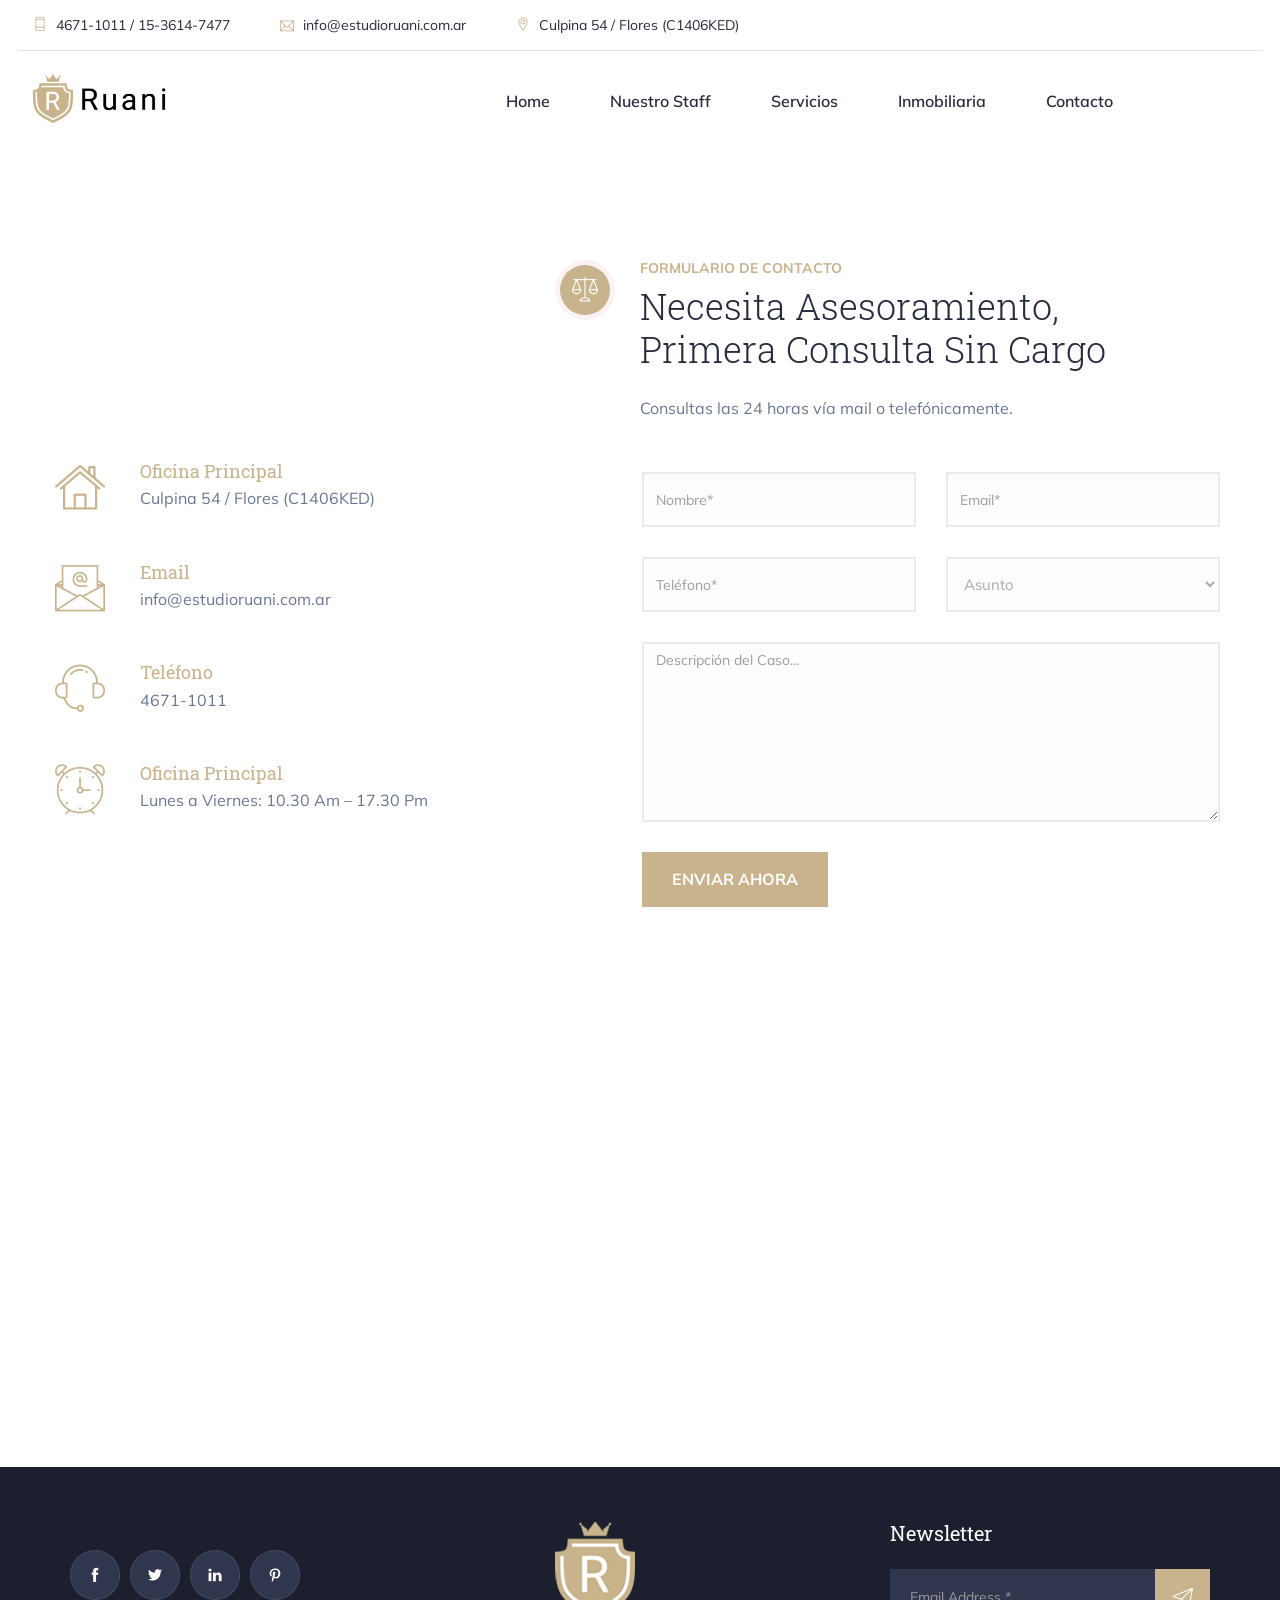
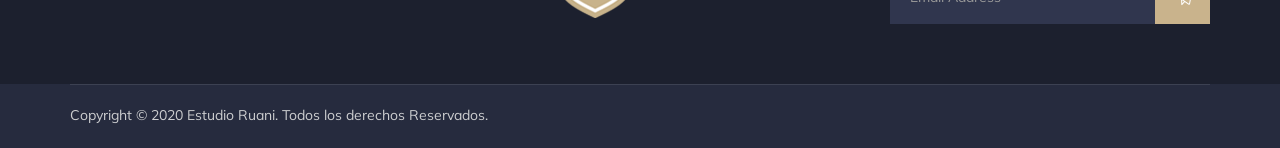
==== juristic/contacto.html @ 631cbbbe "Initial commit: Estudio Jurídico Ruani website Site built with Juristic template, configured for Net" ====
<!DOCTYPE html>
<html lang="en">
<head>
    <meta charset="utf-8">
    <meta http-equiv="X-UA-Compatible" content="IE=edge">
    <meta name="viewport" content="width=device-width, initial-scale=1">
    <meta name="author" content="irstheme">

    <title> Estudio Jurídico Ruani - Contacto </title>
    
    <link href="assets/css/themify-icons.css" rel="stylesheet">
    <link href="assets/css/flaticon.css" rel="stylesheet">
    <link href="assets/css/bootstrap.min.css" rel="stylesheet">
    <link href="assets/css/animate.css" rel="stylesheet">
    <link href="assets/css/owl.carousel.css" rel="stylesheet">
    <link href="assets/css/owl.theme.css" rel="stylesheet">
    <link href="assets/css/slick.css" rel="stylesheet">
    <link href="assets/css/slick-theme.css" rel="stylesheet">
    <link href="assets/css/swiper.min.css" rel="stylesheet">
    <link href="assets/css/owl.transitions.css" rel="stylesheet">
    <link href="assets/css/jquery.fancybox.css" rel="stylesheet">
    <link href="assets/css/style.css" rel="stylesheet">

    <!-- HTML5 shim and Respond.js for IE8 support of HTML5 elements and media queries -->
    <!--[if lt IE 9]>
    <script src="https://oss.maxcdn.com/html5shiv/3.7.3/html5shiv.min.js"></script>
    <script src="https://oss.maxcdn.com/respond/1.4.2/respond.min.js"></script>
    <![endif]-->

</head>

<body>

    <!-- start page-wrapper -->
    <div class="page-wrapper">

    <!-- start preloader -->
    <div class="preloader">
        <div class="sk-chase">
            <div class="sk-chase-dot"></div>
            <div class="sk-chase-dot"></div>
            <div class="sk-chase-dot"></div>
            <div class="sk-chase-dot"></div>
            <div class="sk-chase-dot"></div>
            <div class="sk-chase-dot"></div>
        </div>        
    </div>
    <!-- end preloader -->

          <!-- Start header -->
        <header id="header" class="site-header header-style-3">
            <div class="topbar">
                <div class="container">
                    <div class="row">
                        <div class="col col-md-10">
                            <div class="contact-info">
                                <ul class="clearfix">
                                    <li><i class="ti-mobile"></i> 4671-1011 / 15-3614-7477</li>
                                    <li><i class="ti-email"></i> info@estudioruani.com.ar</li>
                                    <li><i class="ti-location-pin"></i> Culpina 54 / Flores (C1406KED)</li>
                                </ul>
                            </div>
                        </div>
                       
                    </div>
                </div>
            </div> <!-- end topbar -->

            <nav class="navigation navbar navbar-default">
                <div class="container">
                    <div class="navbar-header">
                        <button type="button" class="open-btn">
                            <span class="sr-only">Toggle navigation</span>
                            <span class="icon-bar"></span>
                            <span class="icon-bar"></span>
                            <span class="icon-bar"></span>
                        </button>
                        <a class="navbar-brand" href="index.html"><img src="assets/images/logo-3.png" alt></a>
                    </div>
                    <div id="navbar" class="navbar-collapse collapse navbar-right navigation-holder">
                        <button class="close-navbar"><i class="ti-close"></i></button>
                        <ul class="nav navbar-nav">
                    <li>
                                <a href="index.html">Home</a>
                             
                            </li>
                          <li>
                                <a href="equipo.html">Nuestro Staff</a>
                               
                            </li>
                           
                           <li>
                                <a href="servicios.html">Servicios</a>
                     
                            </li>
                           
                          <li>
                                <a href="inmobiliaria.html">Inmobiliaria</a>
                            </li>
                            <li><a href="contacto.html">Contacto</a></li>
                        </ul>
                    </div><!-- end of nav-collapse -->

                   
                </div><!-- end of container -->
            </nav>
        </header>
        <!-- end of header -->



     


        <!-- start contact-section-s3 -->
        <section class="contact-section-s3 contact-pg-section">
            <div class="content-area clearfix">
                <div class="contact-info-col">
                    <div class="contact-info">
                        <ul>
                            <li>
                                <i class="fi flaticon-home-3"></i>
                                <h4>Oficina Principal</h4>
                                <p>Culpina 54 / Flores (C1406KED)</p>
                            </li>
                            <li>
                                <i class="fi flaticon-email"></i>
                                <h4>Email</h4>
                                <p>info@estudioruani.com.ar</p>
                            </li>
                            <li>
                                <i class="fi flaticon-support"></i>
                                <h4>Teléfono</h4>
                                <p>4671-1011</p>
                            </li>
                            <li>
                                <i class="fi flaticon-clock"></i>
                                <h4>Oficina Principal</h4>
                                <p>Lunes a Viernes: 10.30 Am – 17.30 Pm</p>
                               
                            </li>
                        </ul>
                    </div>
                </div>
                <div class="contact-form-col">
                    <div class="section-title-s2">
                        <div class="icon">
                            <i class="fi flaticon-balance"></i>
                        </div>
                        <span>Formulario de Contacto</span>
                       <h2>Necesita Asesoramiento, <br>Primera Consulta Sin Cargo</h2>
                        <p>Consultas las 24 horas vía mail o telefónicamente. </p>
                    </div>

                    <div class="contact-form">
                        <form method="post" class="contact-validation-active" id="contact-form-main" name="contact-form-main" data-netlify="true">
                            <input type="hidden" name="form-name" value="contact-form-main">
                            <div>
                                <input type="text" class="form-control" name="name" id="name" placeholder="Nombre*">
                            </div>
                            <div>
                                <input type="email" class="form-control" name="email" id="email" placeholder="Email*">
                            </div>
                            <div>
                                <input type="text" class="form-control" name="phone" id="phone" placeholder="Teléfono*">
                            </div>
                            <div>
                                <select name="subject" class="form-control">
                                    <option disabled="disabled" selected>Asunto</option>
                                  <option>CIVIL</option>
                                    <option>PENAL</option>
                                    <option>LABORAL</option>
                                    <option>INFORMATICO</option>
                                    <option>NOTARIAL</option>
                                    <option>EMPRESARIO</option>
                                    <option>INMOVILIARIO</option>
                                    <option>OTROS</option>
                                </select>
                            </div>
                            <div class="fullwidth">
                                <textarea class="form-control" name="note"  id="note" placeholder="Descripción del Caso..."></textarea>
                            </div>
                            <div class="submit-area">
                                <button type="submit" class="theme-btn">ENVIAR AHORA</button>
                                <div id="loader">
                                    <i class="ti-reload"></i>
                                </div>
                            </div>
                            <div class="clearfix error-handling-messages">
                                <div id="success">Gracias, nos contactamos en breve</div>
                                <div id="error"> Ocurrió un error, intente más tarde por favor. </div>
                            </div>
                        </form>
                    </div>
                </div>
            </div> <!-- end content-area -->
        </section>
        <!-- end contact-section-s3 -->  


        <!--  start contact-map -->
        <section class="contact-map-section">
            <h2 class="hidden">Mapa</h2>
            <div class="contact-map">
                <iframe src="https://www.google.com/maps/embed?pb=!1m18!1m12!1m3!1d3282.948109946425!2d-58.468687684236215!3d-34.63075156643707!2m3!1f0!2f0!3f0!3m2!1i1024!2i768!4f13.1!3m3!1m2!1s0x95bcc9888d9ea27f%3A0xe2ab5969373f80e6!2sCulpina%2054%2C%20C1406%20ENB%2C%20Buenos%20Aires!5e0!3m2!1ses-419!2sar!4v1579729445362!5m2!1ses-419!2sar" allowfullscreen></iframe>
            </div>
        </section>
        <!-- end contact-map -->



           <!-- start site-footer -->
        <footer class="site-footer">
            <div class="social-newsletter-area">
                <div class="container">
                    <div class="row">
                        <div class="col col-xs-12">
                            <div class="social-newsletter-content clearfix">
                                <div class="social-area">
                                    <ul class="clearfix">
                                        <li><a href="#"><i class="ti-facebook"></i></a></li>
                                        <li><a href="#"><i class="ti-twitter-alt"></i></a></li>
                                        <li><a href="#"><i class="ti-linkedin"></i></a></li>
                                        <li><a href="#"><i class="ti-pinterest"></i></a></li>
                                    </ul>
                                </div>
                                <div class="logo-area">
                                    <img src="assets/images/footer-logo.png" alt>
                                </div>
                                <div class="newsletter-area">
                                    <div class="inner">
                                        <h3>Newsletter</h3>
                                        <form>
                                            <div class="input-1">
                                                <input type="email" class="form-control" placeholder="Email Address *" required="">
                                            </div>
                                            <div class="submit clearfix">
                                                <button type="submit"><i class="fi flaticon-paper-plane"></i></button>
                                            </div>
                                        </form>
                                    </div>
                                </div>
                            </div>
                        </div>
                    </div>
                </div>
            </div>
            
            <div class="lower-footer">
                <div class="container">
                    <div class="row">
                        <div class="separator"></div>
                        <div class="col col-xs-12">
                            <p class="copyright">Copyright &copy; 2020 Estudio Ruani. Todos los derechos Reservados.</p>
                            <div class="extra-link">
                             
                            
                            </div>
                        </div>
                    </div>
                </div>
            </div>
        </footer>
        <!-- end site-footer -->
    </div>
    <!-- end of page-wrapper -->



    <!-- All JavaScript files
    ================================================== -->
    <script src="assets/js/jquery.min.js"></script>
    <script src="assets/js/bootstrap.min.js"></script>

    <!-- Plugins for this template -->
    <script src="assets/js/jquery-plugin-collection.js"></script>

    <!-- Custom script for this template -->
    <script src="assets/js/script.js"></script>
    <!-- WhatsHelp.io widget -->
<script type="text/javascript">
    (function () {
        var options = {
            whatsapp: "541136147477", // WhatsApp number
            company_logo_url: "//static.whatshelp.io/img/flag.png", // URL of company logo (png, jpg, gif)
            call_to_action: "Envía WhatsApp", // Call to action
            position: "left", // Position may be 'right' or 'left'
        };
        var proto = document.location.protocol, host = "whatshelp.io", url = proto + "//static." + host;
        var s = document.createElement('script'); s.type = 'text/javascript'; s.async = true; s.src = url + '/widget-send-button/js/init.js';
        s.onload = function () { WhWidgetSendButton.init(host, proto, options); };
        var x = document.getElementsByTagName('script')[0]; x.parentNode.insertBefore(s, x);
    })();
</script>
<!-- /WhatsHelp.io widget -->
</body>
</html>
---- juristic/assets/css/themify-icons.css ----
@font-face {
	font-family: 'themify';
	src:url('../fonts/themify.eot?-fvbane');
	src:url('../fonts/themify.eot?#iefix-fvbane') format('embedded-opentype'),
		url('../fonts/themify.woff?-fvbane') format('woff'),
		url('../fonts/themify.ttf?-fvbane') format('truetype'),
		url('../fonts/themify.svg?-fvbane#themify') format('svg');
	font-weight: normal;
	font-style: normal;
}

[class^="ti-"], [class*=" ti-"] {
	font-family: 'themify';
	speak: none;
	font-style: normal;
	font-weight: normal;
	font-variant: normal;
	text-transform: none;
	line-height: 1;

	/* Better Font Rendering =========== */
	-webkit-font-smoothing: antialiased;
	-moz-osx-font-smoothing: grayscale;
}

.ti-wand:before {
	content: "\e600";
}
.ti-volume:before {
	content: "\e601";
}
.ti-user:before {
	content: "\e602";
}
.ti-unlock:before {
	content: "\e603";
}
.ti-unlink:before {
	content: "\e604";
}
.ti-trash:before {
	content: "\e605";
}
.ti-thought:before {
	content: "\e606";
}
.ti-target:before {
	content: "\e607";
}
.ti-tag:before {
	content: "\e608";
}
.ti-tablet:before {
	content: "\e609";
}
.ti-star:before {
	content: "\e60a";
}
.ti-spray:before {
	content: "\e60b";
}
.ti-signal:before {
	content: "\e60c";
}
.ti-shopping-cart:before {
	content: "\e60d";
}
.ti-shopping-cart-full:before {
	content: "\e60e";
}
.ti-settings:before {
	content: "\e60f";
}
.ti-search:before {
	content: "\e610";
}
.ti-zoom-in:before {
	content: "\e611";
}
.ti-zoom-out:before {
	content: "\e612";
}
.ti-cut:before {
	content: "\e613";
}
.ti-ruler:before {
	content: "\e614";
}
.ti-ruler-pencil:before {
	content: "\e615";
}
.ti-ruler-alt:before {
	content: "\e616";
}
.ti-bookmark:before {
	content: "\e617";
}
.ti-bookmark-alt:before {
	content: "\e618";
}
.ti-reload:before {
	content: "\e619";
}
.ti-plus:before {
	content: "\e61a";
}
.ti-pin:before {
	content: "\e61b";
}
.ti-pencil:before {
	content: "\e61c";
}
.ti-pencil-alt:before {
	content: "\e61d";
}
.ti-paint-roller:before {
	content: "\e61e";
}
.ti-paint-bucket:before {
	content: "\e61f";
}
.ti-na:before {
	content: "\e620";
}
.ti-mobile:before {
	content: "\e621";
}
.ti-minus:before {
	content: "\e622";
}
.ti-medall:before {
	content: "\e623";
}
.ti-medall-alt:before {
	content: "\e624";
}
.ti-marker:before {
	content: "\e625";
}
.ti-marker-alt:before {
	content: "\e626";
}
.ti-arrow-up:before {
	content: "\e627";
}
.ti-arrow-right:before {
	content: "\e628";
}
.ti-arrow-left:before {
	content: "\e629";
}
.ti-arrow-down:before {
	content: "\e62a";
}
.ti-lock:before {
	content: "\e62b";
}
.ti-location-arrow:before {
	content: "\e62c";
}
.ti-link:before {
	content: "\e62d";
}
.ti-layout:before {
	content: "\e62e";
}
.ti-layers:before {
	content: "\e62f";
}
.ti-layers-alt:before {
	content: "\e630";
}
.ti-key:before {
	content: "\e631";
}
.ti-import:before {
	content: "\e632";
}
.ti-image:before {
	content: "\e633";
}
.ti-heart:before {
	content: "\e634";
}
.ti-heart-broken:before {
	content: "\e635";
}
.ti-hand-stop:before {
	content: "\e636";
}
.ti-hand-open:before {
	content: "\e637";
}
.ti-hand-drag:before {
	content: "\e638";
}
.ti-folder:before {
	content: "\e639";
}
.ti-flag:before {
	content: "\e63a";
}
.ti-flag-alt:before {
	content: "\e63b";
}
.ti-flag-alt-2:before {
	content: "\e63c";
}
.ti-eye:before {
	content: "\e63d";
}
.ti-export:before {
	content: "\e63e";
}
.ti-exchange-vertical:before {
	content: "\e63f";
}
.ti-desktop:before {
	content: "\e640";
}
.ti-cup:before {
	content: "\e641";
}
.ti-crown:before {
	content: "\e642";
}
.ti-comments:before {
	content: "\e643";
}
.ti-comment:before {
	content: "\e644";
}
.ti-comment-alt:before {
	content: "\e645";
}
.ti-close:before {
	content: "\e646";
}
.ti-clip:before {
	content: "\e647";
}
.ti-angle-up:before {
	content: "\e648";
}
.ti-angle-right:before {
	content: "\e649";
}
.ti-angle-left:before {
	content: "\e64a";
}
.ti-angle-down:before {
	content: "\e64b";
}
.ti-check:before {
	content: "\e64c";
}
.ti-check-box:before {
	content: "\e64d";
}
.ti-camera:before {
	content: "\e64e";
}
.ti-announcement:before {
	content: "\e64f";
}
.ti-brush:before {
	content: "\e650";
}
.ti-briefcase:before {
	content: "\e651";
}
.ti-bolt:before {
	content: "\e652";
}
.ti-bolt-alt:before {
	content: "\e653";
}
.ti-blackboard:before {
	content: "\e654";
}
.ti-bag:before {
	content: "\e655";
}
.ti-move:before {
	content: "\e656";
}
.ti-arrows-vertical:before {
	content: "\e657";
}
.ti-arrows-horizontal:before {
	content: "\e658";
}
.ti-fullscreen:before {
	content: "\e659";
}
.ti-arrow-top-right:before {
	content: "\e65a";
}
.ti-arrow-top-left:before {
	content: "\e65b";
}
.ti-arrow-circle-up:before {
	content: "\e65c";
}
.ti-arrow-circle-right:before {
	content: "\e65d";
}
.ti-arrow-circle-left:before {
	content: "\e65e";
}
.ti-arrow-circle-down:before {
	content: "\e65f";
}
.ti-angle-double-up:before {
	content: "\e660";
}
.ti-angle-double-right:before {
	content: "\e661";
}
.ti-angle-double-left:before {
	content: "\e662";
}
.ti-angle-double-down:before {
	content: "\e663";
}
.ti-zip:before {
	content: "\e664";
}
.ti-world:before {
	content: "\e665";
}
.ti-wheelchair:before {
	content: "\e666";
}
.ti-view-list:before {
	content: "\e667";
}
.ti-view-list-alt:before {
	content: "\e668";
}
.ti-view-grid:before {
	content: "\e669";
}
.ti-uppercase:before {
	content: "\e66a";
}
.ti-upload:before {
	content: "\e66b";
}
.ti-underline:before {
	content: "\e66c";
}
.ti-truck:before {
	content: "\e66d";
}
.ti-timer:before {
	content: "\e66e";
}
.ti-ticket:before {
	content: "\e66f";
}
.ti-thumb-up:before {
	content: "\e670";
}
.ti-thumb-down:before {
	content: "\e671";
}
.ti-text:before {
	content: "\e672";
}
.ti-stats-up:before {
	content: "\e673";
}
.ti-stats-down:before {
	content: "\e674";
}
.ti-split-v:before {
	content: "\e675";
}
.ti-split-h:before {
	content: "\e676";
}
.ti-smallcap:before {
	content: "\e677";
}
.ti-shine:before {
	content: "\e678";
}
.ti-shift-right:before {
	content: "\e679";
}
.ti-shift-left:before {
	content: "\e67a";
}
.ti-shield:before {
	content: "\e67b";
}
.ti-notepad:before {
	content: "\e67c";
}
.ti-server:before {
	content: "\e67d";
}
.ti-quote-right:before {
	content: "\e67e";
}
.ti-quote-left:before {
	content: "\e67f";
}
.ti-pulse:before {
	content: "\e680";
}
.ti-printer:before {
	content: "\e681";
}
.ti-power-off:before {
	content: "\e682";
}
.ti-plug:before {
	content: "\e683";
}
.ti-pie-chart:before {
	content: "\e684";
}
.ti-paragraph:before {
	content: "\e685";
}
.ti-panel:before {
	content: "\e686";
}
.ti-package:before {
	content: "\e687";
}
.ti-music:before {
	content: "\e688";
}
.ti-music-alt:before {
	content: "\e689";
}
.ti-mouse:before {
	content: "\e68a";
}
.ti-mouse-alt:before {
	content: "\e68b";
}
.ti-money:before {
	content: "\e68c";
}
.ti-microphone:before {
	content: "\e68d";
}
.ti-menu:before {
	content: "\e68e";
}
.ti-menu-alt:before {
	content: "\e68f";
}
.ti-map:before {
	content: "\e690";
}
.ti-map-alt:before {
	content: "\e691";
}
.ti-loop:before {
	content: "\e692";
}
.ti-location-pin:before {
	content: "\e693";
}
.ti-list:before {
	content: "\e694";
}
.ti-light-bulb:before {
	content: "\e695";
}
.ti-Italic:before {
	content: "\e696";
}
.ti-info:before {
	content: "\e697";
}
.ti-infinite:before {
	content: "\e698";
}
.ti-id-badge:before {
	content: "\e699";
}
.ti-hummer:before {
	content: "\e69a";
}
.ti-home:before {
	content: "\e69b";
}
.ti-help:before {
	content: "\e69c";
}
.ti-headphone:before {
	content: "\e69d";
}
.ti-harddrives:before {
	content: "\e69e";
}
.ti-harddrive:before {
	content: "\e69f";
}
.ti-gift:before {
	content: "\e6a0";
}
.ti-game:before {
	content: "\e6a1";
}
.ti-filter:before {
	content: "\e6a2";
}
.ti-files:before {
	content: "\e6a3";
}
.ti-file:before {
	content: "\e6a4";
}
.ti-eraser:before {
	content: "\e6a5";
}
.ti-envelope:before {
	content: "\e6a6";
}
.ti-download:before {
	content: "\e6a7";
}
.ti-direction:before {
	content: "\e6a8";
}
.ti-direction-alt:before {
	content: "\e6a9";
}
.ti-dashboard:before {
	content: "\e6aa";
}
.ti-control-stop:before {
	content: "\e6ab";
}
.ti-control-shuffle:before {
	content: "\e6ac";
}
.ti-control-play:before {
	content: "\e6ad";
}
.ti-control-pause:before {
	content: "\e6ae";
}
.ti-control-forward:before {
	content: "\e6af";
}
.ti-control-backward:before {
	content: "\e6b0";
}
.ti-cloud:before {
	content: "\e6b1";
}
.ti-cloud-up:before {
	content: "\e6b2";
}
.ti-cloud-down:before {
	content: "\e6b3";
}
.ti-clipboard:before {
	content: "\e6b4";
}
.ti-car:before {
	content: "\e6b5";
}
.ti-calendar:before {
	content: "\e6b6";
}
.ti-book:before {
	content: "\e6b7";
}
.ti-bell:before {
	content: "\e6b8";
}
.ti-basketball:before {
	content: "\e6b9";
}
.ti-bar-chart:before {
	content: "\e6ba";
}
.ti-bar-chart-alt:before {
	content: "\e6bb";
}
.ti-back-right:before {
	content: "\e6bc";
}
.ti-back-left:before {
	content: "\e6bd";
}
.ti-arrows-corner:before {
	content: "\e6be";
}
.ti-archive:before {
	content: "\e6bf";
}
.ti-anchor:before {
	content: "\e6c0";
}
.ti-align-right:before {
	content: "\e6c1";
}
.ti-align-left:before {
	content: "\e6c2";
}
.ti-align-justify:before {
	content: "\e6c3";
}
.ti-align-center:before {
	content: "\e6c4";
}
.ti-alert:before {
	content: "\e6c5";
}
.ti-alarm-clock:before {
	content: "\e6c6";
}
.ti-agenda:before {
	content: "\e6c7";
}
.ti-write:before {
	content: "\e6c8";
}
.ti-window:before {
	content: "\e6c9";
}
.ti-widgetized:before {
	content: "\e6ca";
}
.ti-widget:before {
	content: "\e6cb";
}
.ti-widget-alt:before {
	content: "\e6cc";
}
.ti-wallet:before {
	content: "\e6cd";
}
.ti-video-clapper:before {
	content: "\e6ce";
}
.ti-video-camera:before {
	content: "\e6cf";
}
.ti-vector:before {
	content: "\e6d0";
}
.ti-themify-logo:before {
	content: "\e6d1";
}
.ti-themify-favicon:before {
	content: "\e6d2";
}
.ti-themify-favicon-alt:before {
	content: "\e6d3";
}
.ti-support:before {
	content: "\e6d4";
}
.ti-stamp:before {
	content: "\e6d5";
}
.ti-split-v-alt:before {
	content: "\e6d6";
}
.ti-slice:before {
	content: "\e6d7";
}
.ti-shortcode:before {
	content: "\e6d8";
}
.ti-shift-right-alt:before {
	content: "\e6d9";
}
.ti-shift-left-alt:before {
	content: "\e6da";
}
.ti-ruler-alt-2:before {
	content: "\e6db";
}
.ti-receipt:before {
	content: "\e6dc";
}
.ti-pin2:before {
	content: "\e6dd";
}
.ti-pin-alt:before {
	content: "\e6de";
}
.ti-pencil-alt2:before {
	content: "\e6df";
}
.ti-palette:before {
	content: "\e6e0";
}
.ti-more:before {
	content: "\e6e1";
}
.ti-more-alt:before {
	content: "\e6e2";
}
.ti-microphone-alt:before {
	content: "\e6e3";
}
.ti-magnet:before {
	content: "\e6e4";
}
.ti-line-double:before {
	content: "\e6e5";
}
.ti-line-dotted:before {
	content: "\e6e6";
}
.ti-line-dashed:before {
	content: "\e6e7";
}
.ti-layout-width-full:before {
	content: "\e6e8";
}
.ti-layout-width-default:before {
	content: "\e6e9";
}
.ti-layout-width-default-alt:before {
	content: "\e6ea";
}
.ti-layout-tab:before {
	content: "\e6eb";
}
.ti-layout-tab-window:before {
	content: "\e6ec";
}
.ti-layout-tab-v:before {
	content: "\e6ed";
}
.ti-layout-tab-min:before {
	content: "\e6ee";
}
.ti-layout-slider:before {
	content: "\e6ef";
}
.ti-layout-slider-alt:before {
	content: "\e6f0";
}
.ti-layout-sidebar-right:before {
	content: "\e6f1";
}
.ti-layout-sidebar-none:before {
	content: "\e6f2";
}
.ti-layout-sidebar-left:before {
	content: "\e6f3";
}
.ti-layout-placeholder:before {
	content: "\e6f4";
}
.ti-layout-menu:before {
	content: "\e6f5";
}
.ti-layout-menu-v:before {
	content: "\e6f6";
}
.ti-layout-menu-separated:before {
	content: "\e6f7";
}
.ti-layout-menu-full:before {
	content: "\e6f8";
}
.ti-layout-media-right-alt:before {
	content: "\e6f9";
}
.ti-layout-media-right:before {
	content: "\e6fa";
}
.ti-layout-media-overlay:before {
	content: "\e6fb";
}
.ti-layout-media-overlay-alt:before {
	content: "\e6fc";
}
.ti-layout-media-overlay-alt-2:before {
	content: "\e6fd";
}
.ti-layout-media-left-alt:before {
	content: "\e6fe";
}
.ti-layout-media-left:before {
	content: "\e6ff";
}
.ti-layout-media-center-alt:before {
	content: "\e700";
}
.ti-layout-media-center:before {
	content: "\e701";
}
.ti-layout-list-thumb:before {
	content: "\e702";
}
.ti-layout-list-thumb-alt:before {
	content: "\e703";
}
.ti-layout-list-post:before {
	content: "\e704";
}
.ti-layout-list-large-image:before {
	content: "\e705";
}
.ti-layout-line-solid:before {
	content: "\e706";
}
.ti-layout-grid4:before {
	content: "\e707";
}
.ti-layout-grid3:before {
	content: "\e708";
}
.ti-layout-grid2:before {
	content: "\e709";
}
.ti-layout-grid2-thumb:before {
	content: "\e70a";
}
.ti-layout-cta-right:before {
	content: "\e70b";
}
.ti-layout-cta-left:before {
	content: "\e70c";
}
.ti-layout-cta-center:before {
	content: "\e70d";
}
.ti-layout-cta-btn-right:before {
	content: "\e70e";
}
.ti-layout-cta-btn-left:before {
	content: "\e70f";
}
.ti-layout-column4:before {
	content: "\e710";
}
.ti-layout-column3:before {
	content: "\e711";
}
.ti-layout-column2:before {
	content: "\e712";
}
.ti-layout-accordion-separated:before {
	content: "\e713";
}
.ti-layout-accordion-merged:before {
	content: "\e714";
}
.ti-layout-accordion-list:before {
	content: "\e715";
}
.ti-ink-pen:before {
	content: "\e716";
}
.ti-info-alt:before {
	content: "\e717";
}
.ti-help-alt:before {
	content: "\e718";
}
.ti-headphone-alt:before {
	content: "\e719";
}
.ti-hand-point-up:before {
	content: "\e71a";
}
.ti-hand-point-right:before {
	content: "\e71b";
}
.ti-hand-point-left:before {
	content: "\e71c";
}
.ti-hand-point-down:before {
	content: "\e71d";
}
.ti-gallery:before {
	content: "\e71e";
}
.ti-face-smile:before {
	content: "\e71f";
}
.ti-face-sad:before {
	content: "\e720";
}
.ti-credit-card:before {
	content: "\e721";
}
.ti-control-skip-forward:before {
	content: "\e722";
}
.ti-control-skip-backward:before {
	content: "\e723";
}
.ti-control-record:before {
	content: "\e724";
}
.ti-control-eject:before {
	content: "\e725";
}
.ti-comments-smiley:before {
	content: "\e726";
}
.ti-brush-alt:before {
	content: "\e727";
}
.ti-youtube:before {
	content: "\e728";
}
.ti-vimeo:before {
	content: "\e729";
}
.ti-twitter:before {
	content: "\e72a";
}
.ti-time:before {
	content: "\e72b";
}
.ti-tumblr:before {
	content: "\e72c";
}
.ti-skype:before {
	content: "\e72d";
}
.ti-share:before {
	content: "\e72e";
}
.ti-share-alt:before {
	content: "\e72f";
}
.ti-rocket:before {
	content: "\e730";
}
.ti-pinterest:before {
	content: "\e731";
}
.ti-new-window:before {
	content: "\e732";
}
.ti-microsoft:before {
	content: "\e733";
}
.ti-list-ol:before {
	content: "\e734";
}
.ti-linkedin:before {
	content: "\e735";
}
.ti-layout-sidebar-2:before {
	content: "\e736";
}
.ti-layout-grid4-alt:before {
	content: "\e737";
}
.ti-layout-grid3-alt:before {
	content: "\e738";
}
.ti-layout-grid2-alt:before {
	content: "\e739";
}
.ti-layout-column4-alt:before {
	content: "\e73a";
}
.ti-layout-column3-alt:before {
	content: "\e73b";
}
.ti-layout-column2-alt:before {
	content: "\e73c";
}
.ti-instagram:before {
	content: "\e73d";
}
.ti-google:before {
	content: "\e73e";
}
.ti-github:before {
	content: "\e73f";
}
.ti-flickr:before {
	content: "\e740";
}
.ti-facebook:before {
	content: "\e741";
}
.ti-dropbox:before {
	content: "\e742";
}
.ti-dribbble:before {
	content: "\e743";
}
.ti-apple:before {
	content: "\e744";
}
.ti-android:before {
	content: "\e745";
}
.ti-save:before {
	content: "\e746";
}
.ti-save-alt:before {
	content: "\e747";
}
.ti-yahoo:before {
	content: "\e748";
}
.ti-wordpress:before {
	content: "\e749";
}
.ti-vimeo-alt:before {
	content: "\e74a";
}
.ti-twitter-alt:before {
	content: "\e74b";
}
.ti-tumblr-alt:before {
	content: "\e74c";
}
.ti-trello:before {
	content: "\e74d";
}
.ti-stack-overflow:before {
	content: "\e74e";
}
.ti-soundcloud:before {
	content: "\e74f";
}
.ti-sharethis:before {
	content: "\e750";
}
.ti-sharethis-alt:before {
	content: "\e751";
}
.ti-reddit:before {
	content: "\e752";
}
.ti-pinterest-alt:before {
	content: "\e753";
}
.ti-microsoft-alt:before {
	content: "\e754";
}
.ti-linux:before {
	content: "\e755";
}
.ti-jsfiddle:before {
	content: "\e756";
}
.ti-joomla:before {
	content: "\e757";
}
.ti-html5:before {
	content: "\e758";
}
.ti-flickr-alt:before {
	content: "\e759";
}
.ti-email:before {
	content: "\e75a";
}
.ti-drupal:before {
	content: "\e75b";
}
.ti-dropbox-alt:before {
	content: "\e75c";
}
.ti-css3:before {
	content: "\e75d";
}
.ti-rss:before {
	content: "\e75e";
}
.ti-rss-alt:before {
	content: "\e75f";
}
---- juristic/assets/css/flaticon.css ----
/*
  	Flaticon icon font: Flaticon
  	Creation date: 07/01/2020 03:45
  	*/

@font-face {
  font-family: "Flaticon";
  src: url("../fonts/Flaticon.eot");
  src: url("../fonts/Flaticon.eot?#iefix") format("embedded-opentype"),
       url("../fonts/Flaticon.woff2") format("woff2"),
       url("../fonts/Flaticon.woff") format("woff"),
       url("../fonts/Flaticon.ttf") format("truetype"),
       url("../fonts/Flaticon.svg#Flaticon") format("svg");
  font-weight: normal;
  font-style: normal;
}

@media screen and (-webkit-min-device-pixel-ratio:0) {
  @font-face {
    font-family: "Flaticon";
    src: url("../fonts/Flaticon.svg#Flaticon") format("svg");
  }
}

[class^="flaticon-"]:before, [class*=" flaticon-"]:before,
[class^="flaticon-"]:after, [class*=" flaticon-"]:after {   
  font-family: Flaticon;
        font-size: 20px;
font-style: normal;
margin-left: 20px;
}

.flaticon-next:before { content: "\f100"; }
.flaticon-back:before { content: "\f101"; }
.flaticon-back-1:before { content: "\f102"; }
.flaticon-next-1:before { content: "\f103"; }
.flaticon-left-quote:before { content: "\f104"; }
.flaticon-blocks-with-angled-cuts:before { content: "\f105"; }
.flaticon-play-button:before { content: "\f106"; }
.flaticon-diamond:before { content: "\f107"; }
.flaticon-light-bulb:before { content: "\f108"; }
.flaticon-standard:before { content: "\f109"; }
.flaticon-suitcase:before { content: "\f10a"; }
.flaticon-basket:before { content: "\f10b"; }
.flaticon-shopping-basket:before { content: "\f10c"; }
.flaticon-magnifying-glass:before { content: "\f10d"; }
.flaticon-dog:before { content: "\f10e"; }
.flaticon-wounded:before { content: "\f10f"; }
.flaticon-thief:before { content: "\f110"; }
.flaticon-coin:before { content: "\f111"; }
.flaticon-save-money:before { content: "\f112"; }
.flaticon-parents:before { content: "\f113"; }
.flaticon-mortarboard:before { content: "\f114"; }
.flaticon-architecture-and-city:before { content: "\f115"; }
.flaticon-home:before { content: "\f116"; }
.flaticon-home-1:before { content: "\f117"; }
.flaticon-home-2:before { content: "\f118"; }
.flaticon-architecture-and-city-1:before { content: "\f119"; }
.flaticon-home-3:before { content: "\f11a"; }
.flaticon-email:before { content: "\f11b"; }
.flaticon-support:before { content: "\f11c"; }
.flaticon-clock:before { content: "\f11d"; }
.flaticon-paper-plane:before { content: "\f11e"; }
.flaticon-courthouse:before { content: "\f11f"; }
.flaticon-balance:before { content: "\f120"; }
.flaticon-courthouse-1:before { content: "\f121"; }
.flaticon-mace:before { content: "\f122"; }
---- juristic/assets/css/style.css ----
/*------------------------------------------------------------------
[Master Stylesheet]
Theme Name:     Juristic - Lawyers and Law Firm HTML Template
Version:        1.0.0
Author:         themexshaper
URL:            http://themeforest.net/user/themexshaper
-------------------------------------------------------------------*/
/*--------------------------------------------------------------
>>> TABLE OF CONTENTS:
----------------------------------------------------------------
#0.1	Theme Reset Style
#0.2	Global Elements
#0.3	header
#0.4	hero-slider
#0.5	footer
#0.6	about-section
#0.7	feature-section
#0.8	service-section
#0.9	case-studies-section
#1.0	testimonials-section
#1.1	cta-section
#1.2	team-section
#1.3	contact-section
#1.4	blog-section


--------------------------------------------------------------
	#home-style-2
--------------------------------------------------------------
#2.1	about-section-s2
#2.2	service-section-s2
#2.3	case-studies-section-s2
#2.4	fun-fact-section
#2.5	testimonials-section-s2
#2.6	cta-section-s2
#2.7	contact-section-s2
#2.8	partners-section


--------------------------------------------------------------
	#home-style-3
--------------------------------------------------------------
#3.1	about-section-s3
#3.2	award-section
#3.3	testimonials-section-s3
#3.4	testimonials-section-s3
#3.5	contact-section-s3
#3.6	blog-section-s2


--------------------------------------------------------------
	#about page
--------------------------------------------------------------
#4.1	history-section


--------------------------------------------------------------
	#team single page
--------------------------------------------------------------
#5.1	team-sigle-section


--------------------------------------------------------------
	#project single page
--------------------------------------------------------------
#6.1	project-single-section


--------------------------------------------------------------
	#service single page
--------------------------------------------------------------
#7.1	service-single-section


--------------------------------------------------------------
	#contact page
--------------------------------------------------------------
#8.1	contact-pg-section


--------------------------------------------------------------
	#blog page
--------------------------------------------------------------
#9.1	blog-pg-section


--------------------------------------------------------------
	#blog single page
--------------------------------------------------------------
#10.1	blog-single-section


--------------------------------------------------------------
	#shop page
--------------------------------------------------------------
#11.1  shop-pg-section


--------------------------------------------------------------
	#shop single page
--------------------------------------------------------------
#12.1	shop-single-section


--------------------------------------------------------------
  #404 page
--------------------------------------------------------------
#13.1  error-404-section


----------------------------------------------------------------*/
/*---------------------------
	Fonts
----------------------------*/
@import url("https://fonts.googleapis.com/css?family=Muli:400,600,700|Roboto+Slab:300,400,500&display=swap");
/*--------------------------------------------------------------
#0.1    Theme Reset Style
--------------------------------------------------------------*/
html {
  font-size: 16px;
}

body {
  font-family: "Muli", sans-serif;
  background-color: #fff;
  font-size: 16px;
  font-size: 1rem;
  color: #687693;
  -webkit-font-smoothing: antialiased;
  overflow-x: hidden;
}

@media (max-width: 767px) {
  body {
    font-size: 14px;
  }
}

p {
  color: #687693;
  line-height: 1.7em;
}

h1,
h2,
h3,
h4,
h5,
h6 {
  font-family: "Roboto Slab", serif;
  font-weight: 300;
  color: #262b3e;
}

ul {
  list-style-type: none;
  padding-left: 0;
  margin: 0;
}

a {
  text-decoration: none;
  -webkit-transition: all 0.2s;
  -moz-transition: all 0.2s;
  -o-transition: all 0.2s;
  -ms-transition: all 0.2s;
  transition: all 0.2s;
}

a:hover {
  text-decoration: none;
}

img {
  max-width: 100%;
}

/*--------------------------------------------------------------
#0.2    Global Elements
--------------------------------------------------------------*/
.page-wrapper {
  position: relative;
  overflow: hidden;
}

.wow {
  visibility: hidden;
}

.fi:before {
  margin: 0;
}

.section-padding {
  padding: 110px 0;
}

@media (max-width: 991px) {
  .section-padding {
    padding: 100px 0;
  }
}

@media (max-width: 767px) {
  .section-padding {
    padding: 80px 0;
  }
}

/*** contact form error handling ***/
.contact-validation-active .error-handling-messages {
  width: 100% !important;
  margin-top: 15px !important;
}

.contact-validation-active label.error {
  color: red;
  font-size: 0.875rem;
  font-weight: normal;
  margin: 5px 0 0 0;
  text-align: left;
  display: block;
}

.contact-validation-active #loader {
  display: none;
  margin-top: 10px;
}

.contact-validation-active #loader i {
  font-size: 30px;
  font-size: 1.875rem;
  color: #c9b38c;
  display: inline-block;
  -webkit-animation: rotating linear 2s infinite;
  animation: rotating linear 2s infinite;
}

.contact-validation-active #success,
.contact-validation-active #error {
  width: 100%;
  color: #fff;
  padding: 5px 10px;
  font-size: 16px;
  text-align: center;
  display: none;
}

@media (max-width: 767px) {
  .contact-validation-active #success,
  .contact-validation-active #error {
    font-size: 15px;
  }
}

.contact-validation-active #success {
  background-color: #009a00;
  border-left: 5px solid green;
  margin-bottom: 5px;
}

.contact-validation-active #error {
  background-color: #ff1a1a;
  border-left: 5px solid red;
}

@-webkit-keyframes rotating {
  from {
    -webkit-transform: rotate(0deg);
    transform: rotate(0deg);
  }
  to {
    -webkit-transform: rotate(360deg);
    transform: rotate(360deg);
  }
}

@keyframes rotating {
  from {
    -webkit-transform: rotate(0deg);
    transform: rotate(0deg);
  }
  to {
    -webkit-transform: rotate(360deg);
    transform: rotate(360deg);
  }
}

.rotating {
  -webkit-animation: rotating 5s alternate infinite;
  animation: rotating 5s alternate infinite;
}

/*** back to top **/
.back-to-top {
  background-color: rgba(201, 179, 140, 0.7);
  width: 45px;
  height: 45px;
  line-height: 45px;
  border: 2px solid #c9b38c;
  border-radius: 0;
  text-align: center;
  display: none;
  position: fixed;
  z-index: 999;
  right: 15px;
  bottom: 15px;
  -webkit-transition: all 0.2s;
  -moz-transition: all 0.2s;
  -o-transition: all 0.2s;
  -ms-transition: all 0.2s;
  transition: all 0.2s;
}

@media (max-width: 991px) {
  .back-to-top {
    width: 35px;
    height: 35px;
    line-height: 35px;
  }
}

.back-to-top:hover {
  background-color: #c9b38c;
}

.back-to-top i {
  font-size: 22px;
  font-size: 1.375rem;
  color: #fff;
  position: absolute;
  left: 50%;
  top: 50%;
  -webkit-transform: translate(-50%, -50%);
  -moz-transform: translate(-50%, -50%);
  -o-transform: translate(-50%, -50%);
  -ms-transform: translate(-50%, -50%);
  transform: translate(-50%, -50%);
}

/** for popup image ***/
.mfp-wrap {
  background-color: rgba(0, 0, 0, 0.9);
  z-index: 99999;
}

.mfp-with-zoom .mfp-container,
.mfp-with-zoom.mfp-bg {
  opacity: 0;
  -webkit-backface-visibility: hidden;
  -webkit-transition: all 0.3s ease-out;
  -moz-transition: all 0.3s ease-out;
  -o-transition: all 0.3s ease-out;
  transition: all 0.3s ease-out;
}

.mfp-with-zoom.mfp-ready .mfp-container {
  opacity: 1;
}

.mfp-with-zoom.mfp-ready.mfp-bg {
  opacity: 0.8;
}

.mfp-with-zoom.mfp-removing .mfp-container,
.mfp-with-zoom.mfp-removing.mfp-bg {
  opacity: 0;
}

/*** for fancybox video ***/
.fancybox-overlay {
  background: rgba(0, 0, 0, 0.9);
  z-index: 9999 !important;
}

.fancybox-wrap {
  z-index: 99999 !important;
}

.section-title, .section-title-s2, .section-title-s3, .section-title-s6, .section-title-s4 {
  padding-left: 85px;
  margin-bottom: 0;
  position: relative;
}

@media (max-width: 1199px) {
  .section-title, .section-title-s2, .section-title-s3, .section-title-s6, .section-title-s4 {
    padding-left: 0;
  }
}

@media (max-width: 991px) {
  .section-title, .section-title-s2, .section-title-s3, .section-title-s6, .section-title-s4 {
    margin-bottom: 50px;
  }
}

.section-title .icon, .section-title-s2 .icon, .section-title-s3 .icon, .section-title-s6 .icon, .section-title-s4 .icon {
  background-color: #c9b38c;
  width: 50px;
  height: 50px;
  line-height: 48px;
  -webkit-box-shadow: 0 0 0 5px rgba(201, 179, 140, 0.2);
  box-shadow: 0 0 0 5px rgba(201, 179, 140, 0.2);
  border-radius: 50%;
  text-align: center;
  position: absolute;
  left: 5px;
  top: 7px;
}

@media (max-width: 1199px) {
  .section-title .icon, .section-title-s2 .icon, .section-title-s3 .icon, .section-title-s6 .icon, .section-title-s4 .icon {
    display: none;
  }
}

.section-title .icon .fi:before, .section-title-s2 .icon .fi:before, .section-title-s3 .icon .fi:before, .section-title-s6 .icon .fi:before, .section-title-s4 .icon .fi:before {
  font-size: 26px;
  color: #fff;
}

.section-title > span, .section-title-s2 > span, .section-title-s3 > span, .section-title-s6 > span, .section-title-s4 > span {
  font-size: 14px;
  font-size: 0.875rem;
  font-weight: 700;
  color: #c9b38c;
  text-transform: uppercase;
  display: block;
  margin-bottom: 0.5em;
  margin-top: -0.3em;
}

@media (max-width: 991px) {
  .section-title > span, .section-title-s2 > span, .section-title-s3 > span, .section-title-s6 > span, .section-title-s4 > span {
    font-size: 12px;
    font-size: 0.75rem;
  }
}

.section-title h2, .section-title-s2 h2, .section-title-s3 h2, .section-title-s6 h2, .section-title-s4 h2 {
  font-size: 36px;
  font-size: 2.25rem;
  margin: 0 0 0.69em;
  line-height: 1.19em;
  position: relative;
  text-transform: capitalize;
}

@media (max-width: 991px) {
  .section-title h2, .section-title-s2 h2, .section-title-s3 h2, .section-title-s6 h2, .section-title-s4 h2 {
    font-size: 30px;
    font-size: 1.875rem;
  }
}

@media (max-width: 767px) {
  .section-title h2, .section-title-s2 h2, .section-title-s3 h2, .section-title-s6 h2, .section-title-s4 h2 {
    font-size: 27px;
    font-size: 1.6875rem;
  }
}

.section-title p, .section-title-s2 p, .section-title-s3 p, .section-title-s6 p, .section-title-s4 p {
  margin-bottom: 1.5em;
}

.section-title .more-about, .section-title-s2 .more-about, .section-title-s3 .more-about, .section-title-s6 .more-about, .section-title-s4 .more-about {
  font-weight: 700;
  color: #c9b38c;
}

.section-title .more-about .fi:before, .section-title-s2 .more-about .fi:before, .section-title-s3 .more-about .fi:before, .section-title-s6 .more-about .fi:before, .section-title-s4 .more-about .fi:before {
  font-weight: normal;
  font-size: 16px;
  padding-left: 5px;
  position: relative;
  top: 2px;
}

.section-title .more-about:hover, .section-title-s2 .more-about:hover, .section-title-s3 .more-about:hover, .section-title-s6 .more-about:hover, .section-title-s4 .more-about:hover {
  color: #262b3e;
}

.section-title-s2 {
  margin-bottom: 50px;
}

.section-title-s2 .icon {
  -webkit-box-shadow: 0 0 0 5px #fff;
  box-shadow: 0 0 0 5px #fff;
}

.section-title-s2 h2 {
  color: #fff;
}

.section-title-s2 p {
  color: #c5c5c6;
  margin: 0;
}

.section-title-s3, .section-title-s6 {
  text-align: center;
  margin-bottom: 50px;
  padding-left: 0;
}

@media (max-width: 991px) {
  .section-title-s3, .section-title-s6 {
    margin-bottom: 40px;
  }
}

.section-title-s3 .icon, .section-title-s6 .icon {
  position: static;
  display: inline-block;
  margin-bottom: 30px;
  margin-top: 3px;
}

@media (max-width: 1199px) {
  .section-title-s3 .icon, .section-title-s6 .icon {
    display: inline-block;
  }
}

.section-title-s3 h2, .section-title-s6 h2 {
  margin: 0 0 0.4em;
}

.section-title-s3 p, .section-title-s6 p {
  margin: 0;
}

@media (max-width: 767px) {
  .section-title-s4 {
    margin-bottom: 10px;
  }
}

@media (max-width: 1199px) {
  .section-title-s4 .icon {
    display: inline-block;
    position: static;
    margin-bottom: 25px;
  }
}

.section-title-s5 {
  margin-bottom: 50px;
  position: relative;
}

@media (max-width: 991px) {
  .section-title-s5 {
    margin-bottom: 50px;
  }
}

.section-title-s5 > span {
  font-size: 14px;
  font-size: 0.875rem;
  font-weight: 700;
  color: #c9b38c;
  text-transform: uppercase;
  display: block;
  margin-bottom: 0.5em;
}

@media (max-width: 991px) {
  .section-title-s5 > span {
    font-size: 12px;
    font-size: 0.75rem;
  }
}

.section-title-s5 h2 {
  font-size: 36px;
  font-size: 2.25rem;
  margin: 0 0 0.69em;
  line-height: 1.19em;
  position: relative;
  text-transform: capitalize;
}

@media (max-width: 991px) {
  .section-title-s5 h2 {
    font-size: 30px;
    font-size: 1.875rem;
  }
}

@media (max-width: 767px) {
  .section-title-s5 h2 {
    font-size: 27px;
    font-size: 1.6875rem;
  }
}

.section-title-s5 p {
  margin-bottom: 1.5em;
}

.section-title-s6 {
  padding-left: 0;
}

.section-title-s6 > span {
  display: block;
  margin-top: -0.2em;
}

.theme-btn {
  background-color: #c9b38c;
  color: #fff;
  font-weight: 700;
  padding: 16px 30px;
  border: 0;
  -webkit-border-radius: 0;
  -moz-border-radius: 0;
  -o-border-radius: 0;
  -ms-border-radius: 0;
  border-radius: 0;
  text-transform: capitalize;
  display: inline-block;
}

.theme-btn:hover, .theme-btn:focus, .theme-btn:active {
  background-color: #b99c69;
  color: #fff;
}

@media (max-width: 991px) {
  .theme-btn {
    font-size: 15px;
    font-size: 0.9375rem;
    padding: 14px 25px;
  }
}

@media (max-width: 767px) {
  .theme-btn {
    font-size: 14px;
    font-size: 0.875rem;
    padding: 12px 20px;
  }
}

.view-cart-btn {
  background: #c9b38c;
  width: 140px;
  padding: 10px;
  margin-top: 20px;
  color: white;
  font-weight: 500;
  display: block;
  margin-left: auto;
  margin-right: auto;
}

.view-cart-btn:hover {
  background-color: #b99c69;
  color: #fff;
}

.theme-btn-s2, .theme-btn-s3 {
  background-color: #fff;
  color: #262b3e;
  font-weight: 700;
  font-size: 15px;
  font-size: 0.9375rem;
  padding: 13px 25px;
  border: 0;
  -webkit-border-radius: 0;
  -moz-border-radius: 0;
  -o-border-radius: 0;
  -ms-border-radius: 0;
  border-radius: 0;
  text-transform: capitalize;
  display: inline-block;
}

.theme-btn-s2:hover, .theme-btn-s3:hover, .theme-btn-s2:focus, .theme-btn-s3:focus, .theme-btn-s2:active, .theme-btn-s3:active {
  background-color: #b99c69;
  color: #fff;
}

@media (max-width: 991px) {
  .theme-btn-s2, .theme-btn-s3 {
    font-size: 15px;
    font-size: 0.9375rem;
    padding: 12px 22px;
  }
}

@media (max-width: 767px) {
  .theme-btn-s2, .theme-btn-s3 {
    font-size: 14px;
    font-size: 0.875rem;
    padding: 12px 20px;
  }
}

.theme-btn-s3 {
  padding: 16px 25px;
}

@media (max-width: 991px) {
  .theme-btn-s3 {
    padding: 12px 22px;
  }
}

@media (max-width: 767px) {
  .theme-btn-s3 {
    padding: 12px 20px;
  }
}

.form input,
.form textarea,
.form select {
  border-color: #bfbfbf;
  border-radius: 0;
  outline: 0;
  -webkit-box-shadow: none;
  box-shadow: none;
  color: #595959;
}

.form input:focus,
.form textarea:focus,
.form select:focus {
  border-color: #c9b38c;
  -webkit-box-shadow: 0 0 5px 0 #d9caaf;
  -moz-box-shadow: 0 0 5px 0 #d9caaf;
  -o-box-shadow: 0 0 5px 0 #d9caaf;
  -ms-box-shadow: 0 0 5px 0 #d9caaf;
  box-shadow: 0 0 5px 0 #d9caaf;
}

.form ::-webkit-input-placeholder {
  font-style: 14px;
  font-style: italic;
  color: #595959;
}

.form :-moz-placeholder {
  font-style: 14px;
  font-style: italic;
  color: #595959;
}

.form ::-moz-placeholder {
  font-style: 14px;
  font-style: italic;
  color: #595959;
}

.form :-ms-input-placeholder {
  font-style: 14px;
  font-style: italic;
  color: #595959;
}

.form select {
  font-style: italic;
  background: url(../images/select-icon.png) no-repeat right center;
  display: inline-block;
  -webkit-appearance: none;
  -moz-appearance: none;
  -ms-appearance: none;
  appearance: none;
  cursor: pointer;
}

.form select::-ms-expand {
  /* for IE 11 */
  display: none;
}

.social-links {
  overflow: hidden;
}

.social-links li {
  float: left;
  width: 35px;
  height: 35px;
  margin-right: 1px;
}

.social-links li a {
  background-color: #d9caaf;
  width: 35px;
  height: 35px;
  line-height: 35px;
  display: block;
  color: #fff;
  text-align: center;
}

.social-links li a:hover {
  background-color: #c9b38c;
}

/******************************
	#page title
******************************/
.page-title {
  background: url("../images/page-title.jpg") center center/cover no-repeat local;
  width: 100%;
  height: 430px;
  position: relative;
  text-align: center;
}

@media (max-width: 991px) {
  .page-title {
    height: 300px;
  }
}

.page-title .container {
  height: 100%;
  display: table;
}

@media screen and (min-width: 992px) {
  .page-title .container {
    padding-top: 100px;
  }
}

.page-title .container > .row {
  vertical-align: middle;
  display: table-cell;
}

.page-title h2 {
  font-size: 55px;
  font-size: 3.4375rem;
  color: #fff;
  margin: 0.5em 0 0.30em;
}

@media (max-width: 991px) {
  .page-title h2 {
    font-size: 45px;
    font-size: 2.8125rem;
  }
}

@media (max-width: 767px) {
  .page-title h2 {
    font-size: 40px;
    font-size: 2.5rem;
  }
}

.page-title p {
  font-size: 18px;
  font-size: 1.125rem;
  color: #fff;
  margin: 0;
}

@media (max-width: 991px) {
  .page-title p {
    font-size: 16px;
    font-size: 1rem;
  }
}

@media (max-width: 767px) {
  .page-title p {
    font-size: 15px;
    font-size: 0.9375rem;
  }
}

.preloader {
  background-color: #262b3e;
  width: 100%;
  height: 100%;
  position: fixed;
  z-index: 1000;
}

.preloader .sk-chase {
  width: 60px;
  height: 60px;
  position: absolute;
  left: calc(50% - 30px);
  top: calc(50% - 30px);
  -webkit-animation: sk-chase 2.5s infinite linear both;
  animation: sk-chase 2.5s infinite linear both;
}

.preloader .sk-chase-dot {
  width: 100%;
  height: 100%;
  position: absolute;
  left: 0;
  top: 0;
  -webkit-animation: sk-chase-dot 2.0s infinite ease-in-out both;
  animation: sk-chase-dot 2.0s infinite ease-in-out both;
}

.preloader .sk-chase-dot:before {
  content: '';
  display: block;
  width: 25%;
  height: 25%;
  background-color: #c9b38c;
  border-radius: 100%;
  -webkit-animation: sk-chase-dot-before 2.0s infinite ease-in-out both;
  animation: sk-chase-dot-before 2.0s infinite ease-in-out both;
}

.preloader .sk-chase-dot:nth-child(1) {
  -webkit-animation-delay: -1.1s;
  animation-delay: -1.1s;
}

.preloader .sk-chase-dot:nth-child(2) {
  -webkit-animation-delay: -1.0s;
  animation-delay: -1.0s;
}

.preloader .sk-chase-dot:nth-child(3) {
  -webkit-animation-delay: -0.9s;
  animation-delay: -0.9s;
}

.preloader .sk-chase-dot:nth-child(4) {
  -webkit-animation-delay: -0.8s;
  animation-delay: -0.8s;
}

.preloader .sk-chase-dot:nth-child(5) {
  -webkit-animation-delay: -0.7s;
  animation-delay: -0.7s;
}

.preloader .sk-chase-dot:nth-child(6) {
  -webkit-animation-delay: -0.6s;
  animation-delay: -0.6s;
}

.preloader .sk-chase-dot:nth-child(1):before {
  -webkit-animation-delay: -1.1s;
  animation-delay: -1.1s;
}

.preloader .sk-chase-dot:nth-child(2):before {
  -webkit-animation-delay: -1.0s;
  animation-delay: -1.0s;
}

.preloader .sk-chase-dot:nth-child(3):before {
  -webkit-animation-delay: -0.9s;
  animation-delay: -0.9s;
}

.preloader .sk-chase-dot:nth-child(4):before {
  -webkit-animation-delay: -0.8s;
  animation-delay: -0.8s;
}

.preloader .sk-chase-dot:nth-child(5):before {
  -webkit-animation-delay: -0.7s;
  animation-delay: -0.7s;
}

.preloader .sk-chase-dot:nth-child(6):before {
  -webkit-animation-delay: -0.6s;
  animation-delay: -0.6s;
}

@-webkit-keyframes sk-chase {
  100% {
    -webkit-transform: rotate(360deg);
    transform: rotate(360deg);
  }
}

@keyframes sk-chase {
  100% {
    -webkit-transform: rotate(360deg);
    transform: rotate(360deg);
  }
}

@-webkit-keyframes sk-chase-dot {
  80%, 100% {
    -webkit-transform: rotate(360deg);
    transform: rotate(360deg);
  }
}

@keyframes sk-chase-dot {
  80%, 100% {
    -webkit-transform: rotate(360deg);
    transform: rotate(360deg);
  }
}

@-webkit-keyframes sk-chase-dot-before {
  50% {
    -webkit-transform: scale(0.4);
    transform: scale(0.4);
  }
  100%, 0% {
    -webkit-transform: scale(1);
    transform: scale(1);
  }
}

@keyframes sk-chase-dot-before {
  50% {
    -webkit-transform: scale(0.4);
    transform: scale(0.4);
  }
  100%, 0% {
    -webkit-transform: scale(1);
    transform: scale(1);
  }
}

/*--------------------------------------
	service single sidebar
----------------------------------------*/
.service-sidebar {
  /*** service-list-widget ***/
  /*** download-widget ***/
  /*** contact-widget ***/
  /*** service-features-widget ***/
}

@media (max-width: 991px) {
  .service-sidebar {
    max-width: 300px;
    margin-top: 80px;
  }
}

.service-sidebar > .widget + .widget {
  margin-top: 60px;
}

.service-sidebar .service-list-widget ul {
  list-style: none;
  border: 1px solid #eaeaea;
  border-bottom: 0;
}

.service-sidebar .service-list-widget ul li {
  border-bottom: 1px solid #eaeaea;
}

.service-sidebar .service-list-widget a {
  font-size: 15px;
  font-size: 0.9375rem;
  background: #fcfcfc;
  font-weight: 600;
  display: block;
  color: #262b3e;
  padding: 16px 24px;
}

.service-sidebar .service-list-widget a:hover,
.service-sidebar .service-list-widget .current a {
  background-color: #c9b38c;
  color: #fff;
}

.service-sidebar .download-widget ul {
  list-style: none;
}

.service-sidebar .download-widget ul > li + li {
  margin-top: 5px;
}

.service-sidebar .download-widget ul a {
  background: #262b3e;
  color: #fff;
  padding: 18px 25px;
  font-weight: 700;
  display: block;
}

.service-sidebar .download-widget ul i {
  display: inline-block;
  padding-right: 10px;
  color: #fff;
}

.service-sidebar .download-widget ul a:hover {
  background: #b99c69;
}

.service-sidebar .contact-widget {
  background: url("../images/single-contact-widget-bg.jpg") center center/cover no-repeat local;
  padding: 45px 40px;
  position: relative;
}

.service-sidebar .contact-widget:before {
  content: "";
  background-color: rgba(38, 43, 62, 0.9);
  width: 100%;
  height: 100%;
  position: absolute;
  left: 0;
  top: 0;
}

.service-sidebar .contact-widget > div {
  position: relative;
  z-index: 1;
}

.service-sidebar .contact-widget h4 {
  font-size: 20px;
  font-size: 1.25rem;
  color: #fff;
  font-weight: 400;
  margin: 0 0 0.8em;
  text-transform: capitalize;
}

.service-sidebar .contact-widget p {
  color: #fff;
  font-size: 14px;
  font-size: 0.875rem;
}

.service-sidebar .contact-widget ul li {
  font-size: 14px;
  font-size: 0.875rem;
  position: relative;
  padding-left: 25px;
}

.service-sidebar .contact-widget ul li i {
  position: absolute;
  left: 0;
  top: 3px;
  color: #c9b38c;
}

.service-sidebar .contact-widget ul > li + li {
  margin-top: 12px;
}

.service-sidebar .contact-widget a {
  background-color: #fff;
  font-size: 14px;
  font-size: 0.875rem;
  font-weight: 600;
  color: #687693;
  padding: 7px 15px;
  display: inline-block;
  margin-top: 15px;
}

.service-sidebar .contact-widget a:hover {
  color: #c9b38c;
}

.service-sidebar .service-features-widget {
  padding: 45px 30px;
  position: relative;
  border: 2px solid #f7f7f7;
}

.service-sidebar .service-features-widget:before {
  font-family: "Themify";
  content: "\e61f";
  font-size: 25px;
  font-size: 1.5625rem;
  color: #c9b38c;
  position: absolute;
  right: 30px;
  top: 40px;
  opacity: 0.5;
}

.service-sidebar .service-features-widget h3 {
  font-size: 18px;
  font-size: 1.125rem;
  margin: 0 0 0.8em;
  text-transform: capitalize;
}

.service-sidebar .service-features-widget ol {
  list-style-position: inside;
  padding-left: 0;
  margin: 0;
}

.service-sidebar .service-features-widget ol > li + li {
  margin-top: 8px;
}

/*------------------------------------
	blog sidebar
------------------------------------*/
.blog-sidebar {
  /*** search-widget ***/
  /*** about-widget ***/
  /*** category-widget ***/
  /*** recent-post-widget ***/
  /*** tag-widget ***/
}

@media screen and (min-width: 1200px) {
  .blog-sidebar {
    padding-left: 45px;
  }
}

@media (max-width: 991px) {
  .blog-sidebar {
    margin-top: 80px;
    max-width: 400px;
  }
}

@media (max-width: 767px) {
  .blog-sidebar {
    margin-top: 60px;
    max-width: 400px;
  }
}

.blog-sidebar .widget h3 {
  font-size: 18px;
  font-size: 1.125rem;
  font-weight: 400;
  margin: 0 0 1.3em;
  position: relative;
  text-transform: capitalize;
}

.blog-sidebar > .widget + .widget {
  margin-top: 65px;
}

.blog-sidebar .search-widget form div {
  position: relative;
}

.blog-sidebar .search-widget input {
  background-color: #f8f8f8;
  height: 50px;
  font-size: 16px;
  font-size: 1rem;
  padding: 6px 50px 6px 20px;
  border: 0;
  border-radius: 0;
  -webkit-box-shadow: none;
  box-shadow: none;
  -webkit-transition: all 0.3s;
  -moz-transition: all 0.3s;
  -o-transition: all 0.3s;
  -ms-transition: all 0.3s;
  transition: all 0.3s;
}

.blog-sidebar .search-widget input:focus {
  background-color: rgba(201, 179, 140, 0.1);
}

.blog-sidebar .search-widget form button {
  background: #c9b38c;
  width: 50px;
  height: 50px;
  line-height: 50px;
  font-size: 20px;
  font-size: 1.25rem;
  color: #fff;
  border: 0;
  outline: 0;
  position: absolute;
  right: 0;
  top: 0;
  border-radius: 0;
}

.blog-sidebar .search-widget form button i {
  font-size: 14px;
}

.blog-sidebar .about-widget {
  text-align: center;
}

.blog-sidebar .about-widget .img-holder {
  margin-bottom: 25px;
}

.blog-sidebar .about-widget .img-holder img {
  border-radius: 50%;
}

.blog-sidebar .about-widget p {
  font-size: 15px;
  font-size: 0.9375rem;
  margin-bottom: 1.2em;
}

.blog-sidebar .about-widget a {
  font-size: 14px;
  font-size: 0.875rem;
  font-weight: bold;
  color: #262b3e;
  text-decoration: underline;
}

.blog-sidebar .about-widget a:hover {
  color: #c9b38c;
}

.blog-sidebar .category-widget ul {
  list-style: none;
}

.blog-sidebar .category-widget ul li {
  font-size: 15px;
  font-size: 0.9375rem;
  position: relative;
}

@media (max-width: 767px) {
  .blog-sidebar .category-widget ul li {
    font-size: 14px;
    font-size: 0.875rem;
  }
}

.blog-sidebar .category-widget ul li span {
  position: absolute;
  right: 0;
}

.blog-sidebar .category-widget ul > li + li {
  margin-top: 12px;
  padding-top: 12px;
  border-top: 1px solid #f3f2f2;
}

.blog-sidebar .category-widget ul a {
  display: block;
  color: #687693;
  padding-left: 25px;
  position: relative;
}

.blog-sidebar .category-widget ul a:before {
  font-family: "Themify";
  content: "\e628";
  position: absolute;
  left: 0;
  top: 2px;
  font-size: 11px;
}

.blog-sidebar .category-widget ul a:hover,
.blog-sidebar .category-widget ul li:hover:before {
  color: #c9b38c;
}

.blog-sidebar .recent-post-widget .post {
  overflow: hidden;
}

.blog-sidebar .recent-post-widget .posts > .post + .post {
  margin-top: 15px;
  padding-top: 15px;
  border-top: 1px solid #f3f2f2;
}

.blog-sidebar .recent-post-widget .post .img-holder {
  width: 68px;
  float: left;
}

.blog-sidebar .recent-post-widget .post .img-holder img {
  border-radius: 50%;
}

.blog-sidebar .recent-post-widget .post .details {
  width: calc(100% - 68px);
  float: left;
  padding-left: 20px;
}

.blog-sidebar .recent-post-widget .post h4 {
  font-family: "Muli", sans-serif;
  font-size: 15px;
  font-size: 0.9375rem;
  font-weight: 600;
  line-height: 1.3em;
  margin: 0 0 0.3em;
}

@media (max-width: 1199px) {
  .blog-sidebar .recent-post-widget .post h4 {
    margin: 0;
  }
}

.blog-sidebar .recent-post-widget .post h4 a {
  display: inline-block;
  color: #262b3e;
}

.blog-sidebar .recent-post-widget .post h4 a:hover {
  color: #c9b38c;
}

.blog-sidebar .recent-post-widget .post .details .date {
  font-size: 13px;
  font-size: 0.8125rem;
  color: #687693;
}

.blog-sidebar .recent-post-widget .post .details .date i {
  display: inline-block;
  padding-right: 7px;
}

.blog-sidebar .tag-widget ul {
  overflow: hidden;
  list-style: none;
}

.blog-sidebar .tag-widget ul li {
  float: left;
  margin: 0 8px 8px 0;
}

.blog-sidebar .tag-widget ul li a {
  font-size: 13px;
  font-size: 0.8125rem;
  display: inline-block;
  padding: 7px 14px;
  color: #687693;
  border: 1px solid #efefef;
  border-radius: 50px;
}

.blog-sidebar .tag-widget ul li a:hover {
  background: #c9b38c;
  color: #fff;
  border-color: #c9b38c;
}

/**** pagination ****/
.pagination-wrapper {
  text-align: center;
  margin-top: 60px;
}

@media (max-width: 991px) {
  .pagination-wrapper {
    text-align: left;
    margin-top: 40px;
  }
}

.pagination-wrapper .pg-pagination {
  display: inline-block;
  overflow: hidden;
  list-style-type: none;
  text-align: center;
}

.pagination-wrapper .pg-pagination li {
  float: left;
  margin-right: 10px;
}

@media (max-width: 767px) {
  .pagination-wrapper .pg-pagination li {
    margin-right: 5px;
  }
}

.pagination-wrapper .pg-pagination li:last-child {
  margin-right: 0;
}

.pagination-wrapper .pg-pagination li a {
  background-color: transparent;
  width: 50px;
  height: 50px;
  line-height: 47px;
  font-size: 16px;
  font-size: 1rem;
  font-weight: bold;
  color: #a9b8c4;
  border: 2px solid #e6e6e6;
  display: block;
  border-radius: 0;
}

@media (max-width: 991px) {
  .pagination-wrapper .pg-pagination li a {
    width: 40px;
    height: 40px;
    line-height: 37px;
    font-size: 15px;
    font-size: 0.9375rem;
  }
}

.pagination-wrapper .pg-pagination .active a,
.pagination-wrapper .pg-pagination li a:hover {
  background: #c9b38c;
  border-color: #c9b38c;
  color: #fff;
}

.pagination-wrapper .pg-pagination .fi:before {
  font-size: 15px;
  font-size: 0.9375rem;
}

.pagination-wrapper-left {
  text-align: left;
}

.pagination-wrapper-right {
  text-align: right;
}

@media screen and (min-width: 1200px) {
  .pagination-wrapper-right {
    padding-right: 50px;
  }
}

@media (max-width: 991px) {
  .pagination-wrapper-right {
    margin-top: 45px;
    text-align: left;
  }
}

.theme-accordion-s1 {
  margin-bottom: 0;
}

.theme-accordion-s1 .panel-default {
  background: transparent;
  border: 0;
  border-radius: 0;
  -webkit-box-shadow: none;
  box-shadow: none;
}

.theme-accordion-s1 .panel-heading {
  background-color: transparent;
  padding: 0;
  border-radius: 0;
}

.theme-accordion-s1 .panel + .panel {
  margin-top: 15px;
}

.theme-accordion-s1 .panel-heading a {
  background: #c9b38c;
  font-size: 16px;
  font-size: 1rem;
  font-weight: 600;
  color: #fff;
  display: block;
  padding: 18px 25px;
  position: relative;
}

@media (max-width: 991px) {
  .theme-accordion-s1 .panel-heading a {
    font-size: 15px;
    font-size: 0.9375rem;
    padding: 15px 25px;
  }
}

@media (max-width: 767px) {
  .theme-accordion-s1 .panel-heading a {
    padding: 12px 15px;
  }
}

.theme-accordion-s1 .panel-heading a:before {
  font-family: "themify";
  content: "\e64b";
  font-size: 15px;
  font-size: 0.9375rem;
  position: absolute;
  right: 25px;
  -webkit-transform: rotate(180deg);
  -ms-transform: rotate(180deg);
  transform: rotate(180deg);
  -webkit-transition: all 0.3s;
  -moz-transition: all 0.3s;
  -o-transition: all 0.3s;
  -ms-transition: all 0.3s;
  transition: all 0.3s;
}

@media (max-width: 991px) {
  .theme-accordion-s1 .panel-heading a:before {
    font-size: 18px;
    font-size: 1.125rem;
    right: 20px;
  }
}

.theme-accordion-s1 .panel-heading a:focus {
  text-decoration: none;
}

.theme-accordion-s1 .panel-heading .collapsed {
  background-color: #fff;
  color: #262b3e;
  -webkit-box-shadow: 0px 5px 15px 0px rgba(68, 68, 68, 0.1);
  box-shadow: 0px 5px 15px 0px rgba(68, 68, 68, 0.1);
}

.theme-accordion-s1 .panel-heading .collapsed:before {
  -webkit-transform: rotate(0);
  -ms-transform: rotate(0);
  transform: rotate(0);
}

.theme-accordion-s1 .panel-heading + .panel-collapse > .panel-body {
  background-color: #fff;
  border: 0;
  padding: 40px 25px 15px;
  -webkit-box-shadow: 0px 5px 15px 0px rgba(68, 68, 68, 0.1);
  box-shadow: 0px 5px 15px 0px rgba(68, 68, 68, 0.1);
}

@media (max-width: 991px) {
  .theme-accordion-s1 .panel-heading + .panel-collapse > .panel-body {
    padding: 20px 25px 10px;
    font-size: 15px;
    font-size: 0.9375rem;
  }
}

@media (max-width: 767px) {
  .theme-accordion-s1 .panel-heading + .panel-collapse > .panel-body {
    padding: 15px 15px 8px;
  }
}

.theme-accordion-s1 .panel-heading + .panel-collapse > .panel-body p {
  margin-bottom: 1.3em;
}

/*--------------------------------------------------------------
#0.3	header
--------------------------------------------------------------*/
.site-header {
  /* navigation open and close btn hide for width screen */
  /* style for navigation less than 992px */
  /*navbar collaps less then 992px*/
}

.site-header .navigation {
  background-color: #fff;
  margin-bottom: 0;
  border: 0;
  -webkit-border-radius: 0;
  -moz-border-radius: 0;
  -o-border-radius: 0;
  -ms-border-radius: 0;
  border-radius: 0;
}

.site-header .navigation > .container {
  position: relative;
}

.site-header #navbar {
  -webkit-transition: all 0.5s;
  -moz-transition: all 0.5s;
  -o-transition: all 0.5s;
  -ms-transition: all 0.5s;
  transition: all 0.5s;
  /*** mega-menu style ***/
}

.site-header #navbar > ul li a:hover,
.site-header #navbar > ul li a:focus {
  text-decoration: none;
  color: #c9b38c !important;
}

@media screen and (min-width: 992px) {
  .site-header #navbar {
    /*** hover effect ***/
  }
  .site-header #navbar li {
    position: relative;
  }
  .site-header #navbar > ul > li > a {
    font-size: 16px;
    font-size: 1rem;
  }
  .site-header #navbar > ul .sub-menu {
    background-color: #fff;
    width: 220px;
    text-align: left;
    padding: 10px 25px;
    position: absolute;
    left: 0;
    top: 100%;
    z-index: 10;
    visibility: hidden;
    opacity: 0;
    -webkit-transition: all 0.3s;
    -moz-transition: all 0.3s;
    -o-transition: all 0.3s;
    -ms-transition: all 0.3s;
    transition: all 0.3s;
    -webkit-box-shadow: 0 8px 15px rgba(0, 0, 0, 0.1);
    box-shadow: 0 8px 15px rgba(0, 0, 0, 0.1);
    text-transform: capitalize;
  }
  .site-header #navbar > ul > li .sub-menu li:last-child {
    border-bottom: 0;
  }
  .site-header #navbar > ul > li .sub-menu a {
    display: block;
    padding: 10px 0;
    color: #262b3e;
    font-size: 14px;
    font-size: 0.875rem;
  }
  .site-header #navbar > ul > li .sub-menu a:hover {
    padding-left: 5px;
  }
  .site-header #navbar > ul > li > .sub-menu .sub-menu {
    left: 110%;
    top: 0;
  }
  .site-header #navbar > ul > li > .sub-menu > .menu-item-has-children > a {
    position: relative;
  }
  .site-header #navbar > ul > li > .sub-menu > .menu-item-has-children > a:before {
    font-family: "themify";
    content: "\e649";
    font-size: 11px;
    font-size: 0.6875rem;
    position: absolute;
    right: 0;
    top: 50%;
    -webkit-transform: translateY(-50%);
    -moz-transform: translateY(-50%);
    -o-transform: translateY(-50%);
    -ms-transform: translateY(-50%);
    transform: translateY(-50%);
  }
  .site-header #navbar > ul > li:hover > .sub-menu {
    top: 100%;
    visibility: visible;
    opacity: 1;
  }
  .site-header #navbar .sub-menu > li:hover > .sub-menu {
    left: 114%;
    visibility: visible;
    opacity: 1;
  }
}

@media (max-width: 991px) {
  .site-header #navbar > ul > li a {
    display: block;
    font-size: 14px;
    font-size: 0.875rem;
  }
  .site-header #navbar > ul > li .sub-menu li {
    border-bottom: 1px solid #e6e6e6;
  }
  .site-header #navbar > ul .sub-menu > li:last-child {
    border-bottom: 0;
  }
  .site-header #navbar > ul > li > .sub-menu a {
    padding: 8px 15px 8px 45px;
  }
  .site-header #navbar > ul > li > .sub-menu .sub-menu a {
    padding: 8px 15px 8px 65px;
  }
  .site-header #navbar > ul .menu-item-has-children > a {
    position: relative;
  }
  .site-header #navbar > ul .menu-item-has-children > a:before {
    font-family: "themify";
    content: "\e61a";
    font-size: 11px;
    font-size: 0.6875rem;
    position: absolute;
    right: 15px;
    top: 50%;
    -webkit-transform: translateY(-50%);
    -moz-transform: translateY(-50%);
    -o-transform: translateY(-50%);
    -ms-transform: translateY(-50%);
    transform: translateY(-50%);
  }
}

@media screen and (min-width: 992px) {
  .site-header #navbar {
    /*** hover effect ***/
  }
  .site-header #navbar .has-mega-menu {
    position: static;
  }
  .site-header #navbar .mega-menu,
  .site-header #navbar .half-mega-menu {
    background-color: #fff;
    padding: 20px;
    border-top: 2px solid #c9b38c;
    position: absolute;
    right: 0;
    top: 100%;
    z-index: 10;
    visibility: hidden;
    opacity: 0;
    -webkit-transition: all 0.3s;
    -moz-transition: all 0.3s;
    -o-transition: all 0.3s;
    -ms-transition: all 0.3s;
    transition: all 0.3s;
  }
  .site-header #navbar .mega-menu {
    width: 1140px;
    right: 15px;
  }
  .site-header #navbar .half-mega-menu {
    width: 585px;
  }
  .site-header #navbar .mega-menu-box-title {
    font-size: 14px;
    font-size: 0.875rem;
    text-transform: uppercase;
    font-weight: bold;
    display: block;
    padding-bottom: 7px;
    margin-bottom: 7px;
    border-bottom: 1px solid #e6e6e6;
  }
  .site-header #navbar .mega-menu-list-holder li a {
    font-size: 14px;
    font-size: 0.875rem;
    display: block;
    padding: 7px 8px;
    margin-left: -8px;
  }
  .site-header #navbar .has-mega-menu:hover > ul {
    top: 100%;
    visibility: visible;
    opacity: 1;
  }
}

@media (max-width: 1199px) {
  .site-header #navbar > ul .mega-menu {
    width: 950px;
    right: 15px;
  }
  .site-header #navbar > ul .half-mega-menu {
    width: 485px;
  }
}

@media (max-width: 991px) {
  .site-header #navbar > ul .mega-menu,
  .site-header #navbar > ul .half-mega-menu {
    width: auto;
  }
  .site-header #navbar > ul .mega-menu .row,
  .site-header #navbar > ul .half-mega-menu .row {
    margin: 0;
  }
  .site-header #navbar .mega-menu-content > .row > .col {
    margin-bottom: 25px;
  }
}

@media (max-width: 991px) {
  .site-header #navbar .mega-menu .mega-menu-list-holder a {
    padding: 5px 15px 5px 40px;
  }
  .site-header #navbar .mega-menu .mega-menu-box-title {
    font-size: 14px;
    font-size: 0.875rem;
    text-transform: uppercase;
    display: block;
    border-bottom: 1px dotted #b3b3b3;
    padding: 0 0 4px 5px;
    margin: 0 25px 8px 25px;
  }
}

@media screen and (min-width: 1200px) {
  .site-header #navbar > ul > .menu-item-has-children > a:before {
    font-family: "themify";
    content: "\e64b";
    font-size: 9px;
    font-size: 0.5625rem;
    position: absolute;
    right: 13px;
    top: 42%;
  }
}

@media screen and (min-width: 992px) {
  .site-header .navbar-header .open-btn {
    display: none;
  }
  .site-header #navbar .close-navbar {
    display: none;
  }
}

@media (max-width: 991px) {
  .site-header {
    /* class for show hide navigation */
  }
  .site-header .container {
    width: 100%;
  }
  .site-header .navbar-header button {
    background-color: #c9b38c;
    width: 40px;
    height: 35px;
    border: 0;
    padding: 5px 10px;
    outline: 0;
    position: absolute;
    right: 15px;
    top: 20px;
    z-index: 20;
  }
  .site-header .navbar-header button span {
    background-color: #fff;
    display: block;
    height: 2px;
    margin-bottom: 5px;
  }
  .site-header .navbar-header button span:last-child {
    margin: 0;
  }
  .site-header #navbar {
    background: #fff;
    display: block !important;
    width: 280px;
    height: 100% !important;
    margin: 0;
    padding: 0;
    border-left: 1px solid #cccccc;
    border-right: 1px solid #cccccc;
    position: fixed;
    right: -330px;
    top: 0;
    z-index: 100;
  }
  .site-header #navbar ul a {
    color: #000;
  }
  .site-header #navbar ul a:hover,
  .site-header #navbar ul li.current a {
    color: #c9b38c;
  }
  .site-header #navbar .navbar-nav {
    height: 100%;
    overflow: auto;
  }
  .site-header #navbar .close-navbar {
    background-color: #fff;
    width: 40px;
    height: 40px;
    color: #000;
    border: 0;
    outline: none;
    position: absolute;
    left: -41px;
    top: 90px;
    z-index: 20;
  }
  .site-header #navbar .close-navbar .ti-close {
    position: relative;
    top: 1px;
  }
  .site-header #navbar > ul > li {
    border-bottom: 1px solid #f2f2f2;
  }
  .site-header #navbar > ul > li > a {
    padding: 10px 15px 10px 35px;
  }
  .site-header .slideInn {
    right: 0 !important;
  }
}

@media (max-width: 767px) {
  .site-header .navbar-header .navbar-brand {
    font-size: 24px;
  }
  .site-header #navbar .navbar-nav {
    margin: 0;
  }
}

@media (max-width: 991px) {
  .site-header .navbar-collapse.collapse {
    display: none;
  }
  .site-header .navbar-collapse.collapse.in {
    display: block;
  }
  .site-header .navbar-header .collapse,
  .site-header .navbar-toggle {
    display: block;
  }
  .site-header .navbar-header {
    float: none;
  }
  .site-header .navbar-right {
    float: none;
  }
  .site-header .navbar-nav {
    float: none;
  }
  .site-header .navbar-nav > li {
    float: none;
  }
}

@media (max-width: 991px) {
  .page-wrapper {
    -webkit-transition: all 0.3s;
    -moz-transition: all 0.3s;
    -o-transition: all 0.3s;
    -ms-transition: all 0.3s;
    transition: all 0.3s;
  }
  .body-overlay:before {
    content: "";
    width: 100%;
    height: 100%;
    background: rgba(0, 0, 0, 0.9);
    position: absolute;
    left: 0;
    top: 0;
    z-index: 10;
    -webkit-transition: all 0.3s;
    -moz-transition: all 0.3s;
    -o-transition: all 0.3s;
    -ms-transition: all 0.3s;
    transition: all 0.3s;
  }
}

/*--------------------------------------------------------------
	#header-style-1
--------------------------------------------------------------*/
.header-style-1, .header-style-2, .header-style-3 {
  /*** topbar **/
  /*** cart-search-contact ***/
}

@media screen and (min-width: 992px) {
  .header-style-1, .header-style-2, .header-style-3 {
    width: 100%;
    position: absolute;
    left: 0;
    top: 0;
    z-index: 100;
  }
  .header-style-1 .navigation, .header-style-2 .navigation, .header-style-3 .navigation {
    background-color: transparent;
    border-bottom: 1px solid rgba(255, 255, 255, 0.1);
  }
  .header-style-1 .navbar-brand, .header-style-2 .navbar-brand, .header-style-3 .navbar-brand {
    margin-top: 8px;
  }
  .header-style-1 #navbar, .header-style-2 #navbar, .header-style-3 #navbar {
    margin-right: 90px;
  }
  .header-style-1 #navbar > ul > li > a, .header-style-2 #navbar > ul > li > a, .header-style-3 #navbar > ul > li > a {
    color: #fff;
    font-weight: 600;
    padding: 40px 20px;
  }
}

@media screen and (min-width: 1200px) {
  .header-style-1 #navbar > ul > li > a, .header-style-2 #navbar > ul > li > a, .header-style-3 #navbar > ul > li > a {
    color: #fff;
    font-weight: 600;
    padding: 40px 30px;
  }
}

@media (max-width: 991px) {
  .header-style-1 .navigation, .header-style-2 .navigation, .header-style-3 .navigation {
    background-color: #262b3e;
    border-bottom: 1px solid rgba(255, 255, 255, 0.1);
    border-top: 1px solid rgba(255, 255, 255, 0.1);
  }
}

.header-style-1 .navbar-brand, .header-style-2 .navbar-brand, .header-style-3 .navbar-brand {
  height: auto;
}

.header-style-1 .navbar-brand img, .header-style-2 .navbar-brand img, .header-style-3 .navbar-brand img {
  max-width: 147px;
}

.header-style-1 .topbar, .header-style-2 .topbar, .header-style-3 .topbar {
  background-color: rgba(38, 43, 62, 0.5);
  padding: 15px 0;
}

@media (max-width: 991px) {
  .header-style-1 .topbar, .header-style-2 .topbar, .header-style-3 .topbar {
    background-color: #262b3e;
    text-align: center;
  }
  .header-style-1 .topbar .contact-info ul, .header-style-2 .topbar .contact-info ul, .header-style-3 .topbar .contact-info ul {
    display: inline-block;
  }
}

.header-style-1 .topbar .contact-info li, .header-style-2 .topbar .contact-info li, .header-style-3 .topbar .contact-info li {
  font-size: 14px;
  font-size: 0.875rem;
  color: #fff;
  float: left;
}

@media (max-width: 991px) {
  .header-style-1 .topbar .contact-info li, .header-style-2 .topbar .contact-info li, .header-style-3 .topbar .contact-info li {
    font-size: 13px;
    font-size: 0.8125rem;
    float: none;
  }
}

.header-style-1 .topbar .contact-info ul > li + li, .header-style-2 .topbar .contact-info ul > li + li, .header-style-3 .topbar .contact-info ul > li + li {
  margin-left: 50px;
}

@media (max-width: 991px) {
  .header-style-1 .topbar .contact-info ul > li + li, .header-style-2 .topbar .contact-info ul > li + li, .header-style-3 .topbar .contact-info ul > li + li {
    margin: 10px 0 0;
  }
}

.header-style-1 .topbar .social, .header-style-2 .topbar .social, .header-style-3 .topbar .social {
  float: right;
}

@media (max-width: 991px) {
  .header-style-1 .topbar .social, .header-style-2 .topbar .social, .header-style-3 .topbar .social {
    float: none;
    margin-top: 15px;
  }
  .header-style-1 .topbar .social ul, .header-style-2 .topbar .social ul, .header-style-3 .topbar .social ul {
    display: inline-block;
  }
}

.header-style-1 .topbar .social ul li, .header-style-2 .topbar .social ul li, .header-style-3 .topbar .social ul li {
  float: left;
}

.header-style-1 .topbar .social ul > li + li, .header-style-2 .topbar .social ul > li + li, .header-style-3 .topbar .social ul > li + li {
  margin-left: 15px;
}

.header-style-1 .topbar .social a, .header-style-2 .topbar .social a, .header-style-3 .topbar .social a {
  font-size: 13px;
  color: #fff;
}

.header-style-1 .topbar .social a:hover, .header-style-2 .topbar .social a:hover, .header-style-3 .topbar .social a:hover {
  color: #c9b38c;
}

.header-style-1 .cart-search-contact, .header-style-2 .cart-search-contact, .header-style-3 .cart-search-contact {
  position: absolute;
  right: 20px;
  height: 100px;
  border-left: 1px solid rgba(255, 255, 255, 0.1);
  padding-top: 30px;
  padding-left: 15px;
}

@media (max-width: 991px) {
  .header-style-1 .cart-search-contact, .header-style-2 .cart-search-contact, .header-style-3 .cart-search-contact {
    right: 90px;
    top: 0;
    padding-top: 22px;
  }
}

@media (max-width: 450px) {
  .header-style-1 .cart-search-contact, .header-style-2 .cart-search-contact, .header-style-3 .cart-search-contact {
    display: none;
  }
}

.header-style-1 .cart-search-contact button, .header-style-2 .cart-search-contact button, .header-style-3 .cart-search-contact button {
  background: transparent;
  padding: 0;
  border: 0;
  outline: 0;
}

.header-style-1 .cart-search-contact > div, .header-style-2 .cart-search-contact > div, .header-style-3 .cart-search-contact > div {
  float: left;
  position: relative;
}

.header-style-1 .cart-search-contact button > i, .header-style-2 .cart-search-contact button > i, .header-style-3 .cart-search-contact button > i {
  font-size: 20px;
  color: #fff;
}

.header-style-1 .cart-search-contact .header-search-form, .header-style-2 .cart-search-contact .header-search-form, .header-style-3 .cart-search-contact .header-search-form {
  position: absolute;
  width: 250px;
  right: 0;
  top: 70px;
  opacity: 0;
  visibility: hidden;
  -webkit-transition: all 0.5s;
  -moz-transition: all 0.5s;
  -o-transition: all 0.5s;
  -ms-transition: all 0.5s;
  transition: all 0.5s;
  -webkit-box-shadow: -2px 18px 40px -9px #999999;
  box-shadow: -2px 18px 40px -9px #999999;
  z-index: 10;
}

@media (max-width: 991px) {
  .header-style-1 .cart-search-contact .header-search-form, .header-style-2 .cart-search-contact .header-search-form, .header-style-3 .cart-search-contact .header-search-form {
    top: 55px;
  }
}

@media (max-width: 767px) {
  .header-style-1 .cart-search-contact .header-search-form, .header-style-2 .cart-search-contact .header-search-form, .header-style-3 .cart-search-contact .header-search-form {
    top: 55px;
    right: 15px;
  }
}

.header-style-1 .cart-search-contact .header-search-form button i, .header-style-2 .cart-search-contact .header-search-form button i, .header-style-3 .cart-search-contact .header-search-form button i {
  color: #262b3e;
}

.header-style-1 .cart-search-contact .header-search-form-wrapper .fi:before, .header-style-2 .cart-search-contact .header-search-form-wrapper .fi:before, .header-style-3 .cart-search-contact .header-search-form-wrapper .fi:before {
  font-size: 22px;
  font-size: 1.375rem;
}

.header-style-1 .cart-search-contact form div, .header-style-2 .cart-search-contact form div, .header-style-3 .cart-search-contact form div {
  position: relative;
}

.header-style-1 .cart-search-contact form div button, .header-style-2 .cart-search-contact form div button, .header-style-3 .cart-search-contact form div button {
  position: absolute;
  right: 15px;
  top: 56%;
  -webkit-transform: translateY(-50%);
  -moz-transform: translateY(-50%);
  -o-transform: translateY(-50%);
  -ms-transform: translateY(-50%);
  transform: translateY(-50%);
}

.header-style-1 .cart-search-contact input, .header-style-2 .cart-search-contact input, .header-style-3 .cart-search-contact input {
  width: 100%;
  height: 50px;
  padding: 6px 20px;
  border: 0;
  border-radius: 0;
  -webkit-box-shadow: none;
  box-shadow: none;
}

@media (max-width: 450px) {
  .header-style-1 .cart-search-contact .mini-cart, .header-style-2 .cart-search-contact .mini-cart, .header-style-3 .cart-search-contact .mini-cart {
    display: none;
  }
}

.header-style-1 .cart-search-contact .mini-cart .fi:before, .header-style-2 .cart-search-contact .mini-cart .fi:before, .header-style-3 .cart-search-contact .mini-cart .fi:before {
  font-size: 25px;
  font-size: 1.5625rem;
}

.header-style-1 .cart-search-contact .mini-cart .cart-count, .header-style-2 .cart-search-contact .mini-cart .cart-count, .header-style-3 .cart-search-contact .mini-cart .cart-count {
  background: #c9b38c;
  width: 22px;
  height: 22px;
  line-height: 22px;
  font-size: 10px;
  font-size: 0.625rem;
  color: white;
  position: absolute;
  top: 0;
  right: -5px;
  border-radius: 50%;
}

.header-style-1 .cart-search-contact .mini-cart-content, .header-style-2 .cart-search-contact .mini-cart-content, .header-style-3 .cart-search-contact .mini-cart-content {
  background: #fff;
  width: 300px;
  z-index: 10;
  position: absolute;
  right: 0;
  top: 70px;
  opacity: 0;
  visibility: hidden;
  -webkit-transition: all 0.5s;
  -moz-transition: all 0.5s;
  -o-transition: all 0.5s;
  -ms-transition: all 0.5s;
  transition: all 0.5s;
  -webkit-box-shadow: -2px 18px 40px -9px #999999;
  box-shadow: -2px 18px 40px -9px #999999;
}

@media (max-width: 991px) {
  .header-style-1 .cart-search-contact .mini-cart-content, .header-style-2 .cart-search-contact .mini-cart-content, .header-style-3 .cart-search-contact .mini-cart-content {
    top: 55px;
  }
}

@media (max-width: 767px) {
  .header-style-1 .cart-search-contact .mini-cart-content, .header-style-2 .cart-search-contact .mini-cart-content, .header-style-3 .cart-search-contact .mini-cart-content {
    top: 55px;
  }
}

@media (max-width: 450px) {
  .header-style-1 .cart-search-contact .mini-cart-content, .header-style-2 .cart-search-contact .mini-cart-content, .header-style-3 .cart-search-contact .mini-cart-content {
    right: auto;
    left: -185px;
  }
}

.header-style-1 .cart-search-contact .mini-cart-content p, .header-style-2 .cart-search-contact .mini-cart-content p, .header-style-3 .cart-search-contact .mini-cart-content p {
  font-size: 15px;
  font-size: 0.9375rem;
  font-weight: 500;
  color: #262b3e;
  margin: 0;
  text-transform: uppercase;
}

.header-style-1 .cart-search-contact .mini-cart-content .mini-cart-items, .header-style-2 .cart-search-contact .mini-cart-content .mini-cart-items, .header-style-3 .cart-search-contact .mini-cart-content .mini-cart-items {
  padding: 25px 20px;
}

.header-style-1 .cart-search-contact .mini-cart-content .mini-cart-item, .header-style-2 .cart-search-contact .mini-cart-content .mini-cart-item, .header-style-3 .cart-search-contact .mini-cart-content .mini-cart-item {
  padding-top: 15px;
  margin-top: 15px;
  border-top: 1px solid #efefef;
}

.header-style-1 .cart-search-contact .mini-cart-content .mini-cart-item:first-child, .header-style-2 .cart-search-contact .mini-cart-content .mini-cart-item:first-child, .header-style-3 .cart-search-contact .mini-cart-content .mini-cart-item:first-child {
  padding-top: 0;
  margin-top: 0;
  border-top: 0;
}

.header-style-1 .cart-search-contact .mini-cart-content .mini-cart-item-image, .header-style-2 .cart-search-contact .mini-cart-content .mini-cart-item-image, .header-style-3 .cart-search-contact .mini-cart-content .mini-cart-item-image {
  width: 50px;
  height: 50px;
  border: 2px solid #f3f3f3;
  float: left;
  margin-right: 15px;
}

.header-style-1 .cart-search-contact .mini-cart-content .mini-cart-item-image a, .header-style-2 .cart-search-contact .mini-cart-content .mini-cart-item-image a, .header-style-3 .cart-search-contact .mini-cart-content .mini-cart-item-image a,
.header-style-1 .cart-search-contact .mini-cart-content .mini-cart-item-image img,
.header-style-2 .cart-search-contact .mini-cart-content .mini-cart-item-image img,
.header-style-3 .cart-search-contact .mini-cart-content .mini-cart-item-image img {
  display: block;
  width: 46px;
  height: 46px;
}

.header-style-1 .cart-search-contact .mini-cart-content .mini-cart-item-des, .header-style-2 .cart-search-contact .mini-cart-content .mini-cart-item-des, .header-style-3 .cart-search-contact .mini-cart-content .mini-cart-item-des {
  position: relative;
  overflow: hidden;
}

.header-style-1 .cart-search-contact .mini-cart-content .mini-cart-item-des a, .header-style-2 .cart-search-contact .mini-cart-content .mini-cart-item-des a, .header-style-3 .cart-search-contact .mini-cart-content .mini-cart-item-des a {
  font-size: 14px;
  font-size: 0.875rem;
  font-weight: 600;
  text-align: left;
  color: #262b3e;
}

.header-style-1 .cart-search-contact .mini-cart-content .mini-cart-item-des a:hover, .header-style-2 .cart-search-contact .mini-cart-content .mini-cart-item-des a:hover, .header-style-3 .cart-search-contact .mini-cart-content .mini-cart-item-des a:hover {
  color: #c9b38c;
}

.header-style-1 .cart-search-contact .mini-cart-content .mini-cart-item-des .mini-cart-item-price, .header-style-2 .cart-search-contact .mini-cart-content .mini-cart-item-des .mini-cart-item-price, .header-style-3 .cart-search-contact .mini-cart-content .mini-cart-item-des .mini-cart-item-price {
  font-size: 13px;
  font-size: 0.8125rem;
  color: #888;
  display: block;
  margin-top: 3px;
}

.header-style-1 .cart-search-contact .mini-cart-content .mini-cart-item-des .mini-cart-item-quantity, .header-style-2 .cart-search-contact .mini-cart-content .mini-cart-item-des .mini-cart-item-quantity, .header-style-3 .cart-search-contact .mini-cart-content .mini-cart-item-des .mini-cart-item-quantity {
  font-size: 12px;
  font-size: 0.75rem;
  color: #444;
  display: block;
  position: absolute;
  right: 0;
  top: 2px;
}

.header-style-1 .cart-search-contact .mini-cart-content .mini-cart-action, .header-style-2 .cart-search-contact .mini-cart-content .mini-cart-action, .header-style-3 .cart-search-contact .mini-cart-content .mini-cart-action {
  padding: 20px 0 30px;
  border-top: 1px solid #efefef;
  text-align: center;
}

.header-style-1 .cart-search-contact .mini-cart-content .mini-cart-action .theme-btn-s2, .header-style-2 .cart-search-contact .mini-cart-content .mini-cart-action .theme-btn-s2, .header-style-3 .cart-search-contact .mini-cart-content .mini-cart-action .theme-btn-s2, .header-style-1 .cart-search-contact .mini-cart-content .mini-cart-action .theme-btn-s3, .header-style-2 .cart-search-contact .mini-cart-content .mini-cart-action .theme-btn-s3, .header-style-3 .cart-search-contact .mini-cart-content .mini-cart-action .theme-btn-s3 {
  float: right;
}

.header-style-1 .cart-search-contact .mini-cart-content .mini-cart-action .mini-checkout-price, .header-style-2 .cart-search-contact .mini-cart-content .mini-cart-action .mini-checkout-price, .header-style-3 .cart-search-contact .mini-cart-content .mini-cart-action .mini-checkout-price {
  font-size: 18px;
  font-size: 1.125rem;
  font-weight: 600;
  color: #262b3e;
  display: inline-block;
}

.header-style-1 .cart-search-contact .mini-cart-content-toggle, .header-style-2 .cart-search-contact .mini-cart-content-toggle, .header-style-3 .cart-search-contact .mini-cart-content-toggle,
.header-style-1 .cart-search-contact .header-search-content-toggle,
.header-style-2 .cart-search-contact .header-search-content-toggle,
.header-style-3 .cart-search-contact .header-search-content-toggle {
  opacity: 1;
  visibility: visible;
  right: 0;
}

.header-style-1 .cart-search-contact .cart-toggle-btn, .header-style-2 .cart-search-contact .cart-toggle-btn, .header-style-3 .cart-search-contact .cart-toggle-btn,
.header-style-1 .cart-search-contact .search-toggle-btn,
.header-style-2 .cart-search-contact .search-toggle-btn,
.header-style-3 .cart-search-contact .search-toggle-btn {
  width: 40px;
  height: 40px;
  line-height: 40px;
  text-align: center;
}

/*--------------------------------------------------------------
	#header-style-2
--------------------------------------------------------------*/
@media screen and (min-width: 992px) {
  .header-style-2, .header-style-3 {
    position: relative;
  }
  .header-style-2 .navbar .container, .header-style-3 .navbar .container,
  .header-style-2 .topbar .container,
  .header-style-3 .topbar .container {
    width: 1245px;
  }
}

@media screen and (min-width: 992px) {
  .header-style-2 .topbar, .header-style-3 .topbar {
    background: transparent;
    padding: 0;
  }
  .header-style-2 .topbar .container-fluid, .header-style-3 .topbar .container-fluid,
  .header-style-2 .topbar .container,
  .header-style-3 .topbar .container {
    background: #fff;
    padding: 15px;
  }
  .header-style-2 .topbar .contact-info li, .header-style-3 .topbar .contact-info li,
  .header-style-2 .topbar .social a,
  .header-style-3 .topbar .social a {
    color: #262b3e;
  }
  .header-style-2 .navigation, .header-style-3 .navigation {
    border-bottom: 0;
  }
  .header-style-2 .navigation .container-fluid, .header-style-3 .navigation .container-fluid,
  .header-style-2 .navigation .container,
  .header-style-3 .navigation .container {
    background: #fff;
    border-top: 1px solid #e3e3e3;
  }
  .header-style-2 #navbar > ul > li > a, .header-style-3 #navbar > ul > li > a,
  .header-style-2 .cart-search-contact button > i,
  .header-style-3 .cart-search-contact button > i {
    color: #262b3e;
  }
  .header-style-2 .cart-search-contact, .header-style-3 .cart-search-contact {
    border-left: 1px solid #e3e3e3;
  }
  .header-style-2 .navbar-header, .header-style-3 .navbar-header {
    background: #c9b38c;
    height: 101px;
    margin-left: -15px;
    padding-left: 15px;
  }
}

/*--------------------------------------------------------------
	#header-style-3
--------------------------------------------------------------*/
.header-style-3 .topbar .contact-info i {
  display: inline-block;
  color: #c9b38c;
  padding-right: 5px;
}

.header-style-3 .topbar .contact-info ul > li:nth-child(2) i {
  position: relative;
  top: 2px;
}

@media screen and (min-width: 992px) {
  .header-style-3 {
    position: relative;
  }
  .header-style-3 .navbar-header {
    background: transparent;
    height: 101px;
    margin-left: -15px;
    padding-left: 15px;
  }
}

@media (max-width: 991px) {
  .header-style-3 .navbar .navbar-brand {
    background: #fff;
  }
}

/*--------------------------------------------------------------
#0.4	hero slider
--------------------------------------------------------------*/
.hero-slider {
  width: 100%;
  height: 700px;
  display: -webkit-box;
  display: -ms-flexbox;
  display: flex;
  position: relative;
  z-index: 0;
}

@media (max-width: 991px) {
  .hero-slider {
    height: 600px;
  }
}

@media (max-width: 767px) {
  .hero-slider {
    height: 500px;
  }
}

.hero-slider .swiper-slide {
  overflow: hidden;
  color: #fff;
}

.hero-slider .swiper-container,
.hero-slider .hero-container {
  width: 100%;
  height: 100%;
  position: absolute;
  left: 0;
  top: 0;
  overflow: inherit;
}

.hero-slider .slide-inner,
.hero-slider .hero-inner {
  width: 100%;
  height: 100%;
  position: absolute;
  left: 0;
  top: 0;
  z-index: 1;
  background-size: cover;
  background-position: center;
  display: -webkit-box;
  display: -ms-flexbox;
  display: flex;
  -webkit-box-pack: center;
  -ms-flex-pack: center;
  justify-content: center;
  -webkit-box-align: center;
  -ms-flex-align: center;
  align-items: center;
  text-align: left;
}

.hero-slider .swiper-button-prev,
.hero-slider .swiper-button-next {
  background: rgba(255, 255, 255, 0.3);
  width: 60px;
  height: 60px;
  line-height: 60px;
  margin-top: -30px;
  text-align: center;
  border-radius: 60px;
}

@media (max-width: 767px) {
  .hero-slider .swiper-button-prev,
  .hero-slider .swiper-button-next {
    display: none;
  }
}

.hero-slider .swiper-button-prev {
  left: 25px;
}

.hero-slider .swiper-button-prev:before {
  font-family: "themify";
  content: "\e629";
  font-size: 20px;
  color: #fff;
}

.hero-slider .swiper-button-next {
  right: 25px;
}

.hero-slider .swiper-button-next:before {
  font-family: "themify";
  content: "\e628";
  font-size: 20px;
  color: #fff;
}

/*--------------------------------------------------------------
	#hero-style-1
--------------------------------------------------------------*/
.hero-style-1 {
  height: calc(100vh - 62px);
  /*** swiper custom pagination ***/
}

@media (max-width: 991px) {
  .hero-style-1 {
    height: 600px;
    text-align: center;
  }
}

@media (max-width: 767px) {
  .hero-style-1 {
    height: 500px;
  }
}

.hero-style-1 .slide-title {
  max-width: 655px;
}

@media (max-width: 991px) {
  .hero-style-1 .slide-title {
    margin: 0 auto;
    text-align: center;
  }
}

.hero-style-1 .slide-title h2 {
  font-size: 65px;
  font-size: 4.0625rem;
  color: #fff;
  margin: 0 0 0.61em;
}

@media (max-width: 991px) {
  .hero-style-1 .slide-title h2 {
    font-size: 55px;
    font-size: 3.4375rem;
  }
}

@media (max-width: 767px) {
  .hero-style-1 .slide-title h2 {
    font-size: 45px;
    font-size: 2.8125rem;
  }
}

@media (max-width: 450px) {
  .hero-style-1 .slide-title h2 {
    font-size: 40px;
    font-size: 2.5rem;
  }
}

.hero-style-1 .slide-text {
  max-width: 655px;
}

@media (max-width: 991px) {
  .hero-style-1 .slide-text {
    margin: 0 auto;
    text-align: center;
  }
}

.hero-style-1 .slide-text p {
  font-size: 18px;
  font-size: 1.125rem;
  color: #fff;
  font-weight: 600;
  margin: 0 0 2.7em;
}

@media (max-width: 767px) {
  .hero-style-1 .slide-text p {
    font-size: 16px;
    font-size: 1rem;
  }
}

@media (max-width: 991px) {
  .hero-style-1 .slide-btns {
    margin: 0 auto;
    text-align: center;
  }
}

.hero-style-1 .container {
  position: relative;
}

@media screen and (min-width: 992px) {
  .hero-style-1 .container {
    padding-top: 77px;
  }
}

.hero-style-1 .video-btns {
  position: absolute;
  right: 15px;
  top: calc(50% - 33px);
}

@media (max-width: 991px) {
  .hero-style-1 .video-btns {
    display: none;
  }
}

.hero-style-1 .video-btns a {
  background-color: #fff;
  width: 65px;
  height: 65px;
  line-height: 65px;
  text-align: center;
  border-radius: 65px;
  display: inline-block;
  position: relative;
  top: 5px;
  margin-left: 20px;
}

.hero-style-1 .video-btns a:after {
  content: "";
  width: 0px;
  height: 0px;
  border-top: 10px solid transparent;
  border-bottom: 10px solid transparent;
  border-left: 10px solid #c9b38c;
  position: absolute;
  left: 50%;
  top: 50%;
  -webkit-transform: translate(-50%, -50%);
  -moz-transform: translate(-50%, -50%);
  -o-transform: translate(-50%, -50%);
  -ms-transform: translate(-50%, -50%);
  transform: translate(-50%, -50%);
}

.hero-style-1 .video-btns a:before {
  content: "";
  width: calc(100% + 16px);
  height: calc(100% + 16px);
  position: absolute;
  left: -8px;
  top: -8px;
  border: 1px solid #ececec;
  border-radius: 50%;
}

@media (max-width: 767px) {
  .hero-style-1 .video-btns a:before {
    border: 1px solid #ececec;
  }
}

.hero-style-1 .swiper-button-next,
.hero-style-1 .swiper-button-prev {
  display: none;
}

.hero-style-1 .swiper-cust-pagination {
  width: 100%;
  max-width: 1170px;
  position: relative;
  z-index: 2;
  margin: 0 auto;
  margin-top: -55px;
  display: -webkit-box;
  display: -ms-flexbox;
  display: flex;
  -ms-flex-wrap: wrap;
  flex-wrap: wrap;
}

.hero-style-1 .swiper-cust-pagination > div + div {
  border-left: 1px solid #dedede;
}

@media (max-width: 991px) {
  .hero-style-1 .swiper-cust-pagination {
    display: none;
  }
}

.hero-style-1 .swiper-pagination-bullet {
  width: auto;
  height: auto;
  -webkit-box-flex: 1;
  -ms-flex: 1;
  flex: 1;
  background: #f1f0f0;
  border-radius: 0;
  padding: 40px 15px 40px 100px;
  position: relative;
  font-size: 15px;
  font-size: 0.9375rem;
  opacity: 1;
  margin: 0 !important;
}

@media (max-width: 1199px) {
  .hero-style-1 .swiper-pagination-bullet {
    padding: 40px 15px 40px 80px;
  }
}

.hero-style-1 .swiper-pagination-bullet i {
  position: absolute;
  left: 30px;
  top: 25px;
}

@media (max-width: 1199px) {
  .hero-style-1 .swiper-pagination-bullet i {
    left: 20px;
  }
}

.hero-style-1 .swiper-pagination-bullet .fi:before {
  font-size: 50px;
  color: #262b3e;
}

@media (max-width: 1199px) {
  .hero-style-1 .swiper-pagination-bullet .fi:before {
    font-size: 45px;
  }
}

.hero-style-1 .swiper-pagination-bullet h4 {
  font-size: 18px;
  font-size: 1.125rem;
  font-weight: 400;
  margin: 0.2em 0 0;
}

@media (max-width: 1199px) {
  .hero-style-1 .swiper-pagination-bullet h4 {
    font-size: 16px;
    font-size: 1rem;
  }
}

.hero-style-1 .swiper-pagination-bullet-active {
  opacity: 1;
  background: #c9b38c;
  color: #fff;
  border-left: 1px solid #c9b38c;
}

.hero-style-1 .swiper-pagination-bullet-active h4,
.hero-style-1 .swiper-pagination-bullet-active .fi:before {
  color: #fff;
}

/*--------------------------------------------------------------
	#hero-style-2
--------------------------------------------------------------*/
.hero-style-2 {
  height: calc(100vh - 154px);
}

@media (max-width: 991px) {
  .hero-style-2 {
    height: 600px;
    text-align: center;
  }
}

@media (max-width: 767px) {
  .hero-style-2 {
    height: 500px;
  }
}

.hero-style-2 .number-1-tag {
  text-align: center;
  margin-bottom: 30px;
}

@media (max-width: 767px) {
  .hero-style-2 .number-1-tag {
    display: none;
  }
}

.hero-style-2 .number-1-tag img {
  display: inline-block;
}

.hero-style-2 .slide-title {
  max-width: 660px;
  margin: 0 auto;
  text-align: center;
}

.hero-style-2 .slide-title h2 {
  font-size: 65px;
  font-size: 4.0625rem;
  font-weight: 400;
  color: #fff;
  margin: 0 0 0.61em;
}

@media (max-width: 991px) {
  .hero-style-2 .slide-title h2 {
    font-size: 55px;
    font-size: 3.4375rem;
  }
}

@media (max-width: 767px) {
  .hero-style-2 .slide-title h2 {
    font-size: 45px;
    font-size: 2.8125rem;
  }
}

@media (max-width: 450px) {
  .hero-style-2 .slide-title h2 {
    font-size: 40px;
    font-size: 2.5rem;
  }
}

.hero-style-2 .slide-text {
  max-width: 655px;
  margin: 0 auto;
  text-align: center;
}

.hero-style-2 .slide-text p {
  font-size: 18px;
  font-size: 1.125rem;
  color: #fff;
  font-weight: 600;
  margin: 0 0 1em;
}

@media (max-width: 767px) {
  .hero-style-2 .slide-text p {
    font-size: 16px;
    font-size: 1rem;
  }
}

.hero-style-2 .slide-btns {
  margin: 0 auto;
  text-align: center;
}

.hero-style-2 .container {
  position: relative;
  padding-top: 0;
}

.hero-style-2 .swiper-cust-pagination {
  text-align: center;
  width: 100%;
  position: absolute;
  bottom: 50px;
  z-index: 10;
}

.hero-style-2 .swiper-pagination-bullet {
  width: 12px;
  height: 12px;
  text-align: center;
  line-height: 12px;
  font-size: 12px;
  color: #000;
  opacity: 1;
  background: rgba(255, 255, 255, 0.2);
}

.hero-style-2 .swiper-pagination-bullet-active {
  color: #fff;
  background: #c9b38c;
}

.hero-style-2 .swiper-container-horizontal > .swiper-pagination-bullets,
.hero-style-2 .swiper-pagination-custom,
.hero-style-2 .swiper-pagination-fraction {
  bottom: 30px;
}

@media screen and (min-width: 992px) {
  .hero-style-2 .swiper-container-horizontal > .swiper-pagination-bullets,
  .hero-style-2 .swiper-pagination-custom,
  .hero-style-2 .swiper-pagination-fraction {
    display: none;
  }
}

/*--------------------------------------------------------------
	#static-hero
--------------------------------------------------------------*/
.static-hero {
  height: 750px;
  background: #262b3e;
  position: relative;
}

.static-hero:before {
  content: "";
  background: -webkit-linear-gradient(left, #262b3e 60%, #c9b38c 60%);
  background: -webkit-gradient(linear, left top, right top, color-stop(60%, #262b3e), color-stop(60%, #c9b38c));
  background: -o-linear-gradient(left, #262b3e 60%, #c9b38c 60%);
  background: linear-gradient(left, #262b3e 60%, #c9b38c 60%);
  width: 120%;
  height: 100%;
  position: absolute;
  left: -9%;
  top: 0;
  -webkit-transform: skew(-25deg);
  -ms-transform: skew(-25deg);
  transform: skew(-25deg);
}

@media (max-width: 991px) {
  .static-hero:before {
    left: -5px;
  }
}

@media (max-width: 767px) {
  .static-hero:before {
    width: 140%;
  }
}

@media (max-width: 991px) {
  .static-hero {
    height: 500px;
    text-align: center;
  }
}

@media (max-width: 767px) {
  .static-hero {
    height: 500px;
  }
}

.static-hero .lawyer {
  background: url("../images/lawyer.png") center center/cover no-repeat local;
  width: 527px;
  height: 633px;
  position: absolute;
  right: 0;
  bottom: -218px;
}

@media (max-width: 991px) {
  .static-hero .lawyer {
    width: 350px;
    height: 420px;
    position: absolute;
    right: 0;
    bottom: -109px;
  }
}

@media (max-width: 767px) {
  .static-hero .lawyer {
    display: none;
  }
}

.static-hero .slide-title {
  max-width: 655px;
}

@media (max-width: 767px) {
  .static-hero .slide-title {
    margin: 0 auto;
    text-align: center;
  }
}

.static-hero .slide-title h2 {
  font-size: 65px;
  font-size: 4.0625rem;
  color: #fff;
  margin: 0 0 0.61em;
}

@media (max-width: 991px) {
  .static-hero .slide-title h2 {
    font-size: 55px;
    font-size: 3.4375rem;
  }
}

@media (max-width: 767px) {
  .static-hero .slide-title h2 {
    font-size: 45px;
    font-size: 2.8125rem;
  }
}

@media (max-width: 450px) {
  .static-hero .slide-title h2 {
    font-size: 40px;
    font-size: 2.5rem;
  }
}

.static-hero .slide-text {
  max-width: 655px;
}

@media (max-width: 767px) {
  .static-hero .slide-text {
    margin: 0 auto;
    text-align: center;
  }
}

.static-hero .slide-text p {
  font-size: 18px;
  font-size: 1.125rem;
  color: #fff;
  font-weight: 600;
  margin: 0 0 2.7em;
}

@media (max-width: 767px) {
  .static-hero .slide-text p {
    font-size: 16px;
    font-size: 1rem;
  }
}

@media (max-width: 767px) {
  .static-hero .slide-btns {
    margin: 0 auto;
    text-align: center;
  }
}

.static-hero .container {
  position: relative;
}

/*--------------------------------------------------------------
#0.5	footer
--------------------------------------------------------------*/
.site-footer {
  background-color: #262b3e;
  background-size: cover;
  position: relative;
  font-size: 15px;
  overflow: hidden;
  /*** social-newsletter-area***/
  /*** about-widget ***/
  /*** link-widget ***/
  /*** contact-widget ***/
  /*** lower-footer ***/
}

.site-footer ul {
  list-style: none;
}

.site-footer p,
.site-footer li {
  color: #cdced0;
}

.site-footer .social-newsletter-area {
  background-color: #1c202e;
  padding: 55px 0 60px;
}

@media (max-width: 991px) {
  .site-footer .social-newsletter-area .social-newsletter-content {
    text-align: center;
  }
}

.site-footer .social-newsletter-area .social-newsletter-content > div:first-child {
  width: 320px;
  float: left;
}

@media (max-width: 991px) {
  .site-footer .social-newsletter-area .social-newsletter-content > div:first-child {
    width: 100%;
    float: none;
  }
}

.site-footer .social-newsletter-area .social-newsletter-content > div:nth-child(2) {
  width: calc(100% - 640px);
  float: left;
}

@media (max-width: 991px) {
  .site-footer .social-newsletter-area .social-newsletter-content > div:nth-child(2) {
    width: 100%;
    float: none;
    margin: 35px 0;
  }
}

.site-footer .social-newsletter-area .social-newsletter-content > div:last-child {
  width: 320px;
  float: right;
}

@media (max-width: 991px) {
  .site-footer .social-newsletter-area .social-newsletter-content > div:last-child {
    width: 100%;
    float: none;
  }
}

.site-footer .social-newsletter-area .social-area ul {
  overflow: hidden;
  padding-top: 28px;
}

@media (max-width: 991px) {
  .site-footer .social-newsletter-area .social-area ul {
    display: inline-block;
    padding-top: 0;
  }
}

.site-footer .social-newsletter-area .social-area ul li {
  float: left;
}

.site-footer .social-newsletter-area .social-area ul > li + li {
  margin-left: 10px;
}

.site-footer .social-newsletter-area .social-area ul a {
  background-color: #30364e;
  width: 50px;
  height: 50px;
  line-height: 50px;
  text-align: center;
  font-size: 14px;
  font-size: 0.875rem;
  color: #fff;
  display: block;
  border: 1px solid rgba(255, 255, 255, 0.1);
  border-radius: 50px;
}

.site-footer .social-newsletter-area .social-area ul a:hover {
  background-color: #c9b38c;
}

.site-footer .social-newsletter-area .logo-area {
  text-align: center;
}

.site-footer .social-newsletter-area .logo-area img {
  display: inline-block;
  margin-left: -90px;
}

@media (max-width: 991px) {
  .site-footer .social-newsletter-area .logo-area img {
    margin-left: 0;
  }
}

.site-footer .social-newsletter-area .newsletter-area .inner {
  max-width: 400px;
}

@media (max-width: 991px) {
  .site-footer .social-newsletter-area .newsletter-area .inner {
    margin: 0 auto;
  }
}

.site-footer .social-newsletter-area .newsletter-area h3 {
  font-size: 20px;
  font-size: 1.25rem;
  font-weight: 400;
  color: #fff;
  margin: 0;
}

.site-footer .social-newsletter-area .newsletter-area form {
  margin-top: 25px;
  position: relative;
}

.site-footer .social-newsletter-area .newsletter-area form input {
  background-color: #30364e;
  height: 55px;
  color: #687693;
  padding: 6px 20px;
  border-radius: 0;
  border: 0;
  -webkit-box-shadow: none;
  box-shadow: none;
}

.site-footer .social-newsletter-area .newsletter-area form button {
  background-color: #c9b38c;
  width: 55px;
  height: 55px;
  position: absolute;
  right: 0;
  top: 0;
  border: 0;
  outline: 0;
  font-size: 20px;
  color: #fff;
}

.site-footer .upper-footer {
  padding: 90px 0;
}

@media (max-width: 991px) {
  .site-footer .upper-footer {
    padding: 90px 0 20px;
  }
}

@media (max-width: 767px) {
  .site-footer .upper-footer {
    padding: 80px 0 10px;
  }
}

@media (max-width: 991px) {
  .site-footer .upper-footer .col {
    min-height: 235px;
    margin-bottom: 70px;
  }
}

@media (max-width: 767px) {
  .site-footer .upper-footer .col {
    min-height: auto;
    margin-bottom: 60px;
  }
}

.site-footer .widget-title {
  margin-bottom: 30px;
}

@media (max-width: 767px) {
  .site-footer .widget-title {
    margin-bottom: 20px;
  }
}

.site-footer .widget-title h3 {
  font-size: 20px;
  font-size: 1.25rem;
  font-weight: 400;
  color: #fff;
  margin: 0;
  padding-bottom: 0.4em;
  text-transform: capitalize;
  position: relative;
}

@media (max-width: 991px) {
  .site-footer .widget-title h3 {
    padding-bottom: 0;
  }
}

.site-footer .about-widget p {
  margin-bottom: 0.8em;
  line-height: 1.9em;
}

.site-footer .about-widget p:last-child {
  margin-bottom: 0;
}

.site-footer .link-widget {
  overflow: hidden;
}

@media screen and (min-width: 1200px) {
  .site-footer .link-widget {
    padding-left: 20px;
  }
}

@media (max-width: 1199px) {
  .site-footer .link-widget {
    padding-left: 20px;
  }
}

@media (max-width: 991px) {
  .site-footer .link-widget {
    padding-left: 0;
  }
}

@media (max-width: 767px) {
  .site-footer .link-widget {
    max-width: 350px;
  }
}

.site-footer .link-widget ul {
  width: 50%;
  float: left;
}

.site-footer .link-widget ul li {
  position: relative;
}

.site-footer .link-widget ul a {
  color: #cdced0;
  font-weight: 500;
}

.site-footer .link-widget ul a:hover,
.site-footer .link-widget ul li:hover:before {
  text-decoration: underline;
}

.site-footer .link-widget ul > li + li {
  margin-top: 15px;
}

.site-footer .line-widget-2 ul {
  width: 100%;
  float: none;
}

@media screen and (min-width: 1200px) {
  .site-footer .contact-widget {
    padding-left: 25px;
  }
}

.site-footer .contact-widget ul {
  margin-top: 25px;
}

.site-footer .contact-widget ul li {
  position: relative;
}

.site-footer .contact-widget ul > li + li {
  margin-top: 15px;
}

.site-footer .contact-widget li span {
  font-weight: 500;
}

.site-footer .lower-footer {
  text-align: center;
  position: relative;
}

.site-footer .lower-footer .row {
  padding: 20px 0;
  position: relative;
}

.site-footer .lower-footer .row .separator {
  background: rgba(255, 255, 255, 0.1);
  width: calc(100% - 30px);
  height: 1px;
  position: absolute;
  left: 15px;
  top: 0;
}

.site-footer .lower-footer .copyright {
  display: inline-block;
  float: left;
  font-size: 14px;
  font-size: 0.875rem;
  margin: 0;
}

@media (max-width: 991px) {
  .site-footer .lower-footer .copyright {
    float: none;
    display: block;
    margin: 0 0 20px;
  }
}

.site-footer .lower-footer .copyright a {
  color: #cdced0;
  text-decoration: underline;
}

.site-footer .lower-footer .extra-link {
  display: inline-block;
  float: right;
  overflow: hidden;
}

@media (max-width: 991px) {
  .site-footer .lower-footer .extra-link {
    float: none;
    display: block;
    text-align: center;
  }
}

.site-footer .lower-footer .extra-link ul {
  overflow: hidden;
  list-style: none;
}

@media (max-width: 991px) {
  .site-footer .lower-footer .extra-link ul {
    display: inline-block;
  }
}

.site-footer .lower-footer .extra-link ul li {
  float: left;
}

.site-footer .lower-footer .extra-link ul > li + li {
  margin-left: 35px;
  position: relative;
}

@media (max-width: 767px) {
  .site-footer .lower-footer .extra-link ul > li + li {
    margin-left: 15px;
  }
}

.site-footer .lower-footer .extra-link ul > li + li:before {
  content: "";
  background: #262b3e;
  width: 15px;
  height: 1px;
  position: absolute;
  left: -25px;
  top: 11px;
}

@media (max-width: 767px) {
  .site-footer .lower-footer .extra-link ul > li + li:before {
    display: none;
  }
}

.site-footer .lower-footer .extra-link ul a {
  font-size: 14px;
  font-size: 0.875rem;
  color: #cdced0;
}

.site-footer .lower-footer .extra-link ul a:hover {
  text-decoration: underline;
}

.sticky-header {
  width: 100%;
  position: fixed;
  left: 0;
  top: -300px;
  z-index: 9999;
  opacity: 0;
  -webkit-transition: all 0.7s;
  -moz-transition: all 0.7s;
  -o-transition: all 0.7s;
  -ms-transition: all 0.7s;
  transition: all 0.7s;
}

.sticky-on {
  opacity: 1;
  top: 0;
}

.header-style-1 .sticky-header, .header-style-2 .sticky-header, .header-style-3 .sticky-header {
  background-color: #262b3e;
}

@media screen and (min-width: 992px) {
  .header-style-2 .sticky-header, .header-style-3 .sticky-header {
    background: -webkit-linear-gradient(left, #c9b38c 50%, #fff 50.1%);
    background: -moz-linear-gradient(left, #c9b38c 50%, #fff 50.1%);
    background: -o-linear-gradient(left, #c9b38c 50%, #fff 50.1%);
    background: -ms-linear-gradient(left, #c9b38c 50%, #fff 50.1%);
    background: -webkit-gradient(linear, left top, right top, color-stop(50%, #c9b38c), color-stop(50.1%, #fff));
    background: linear-gradient(left, #c9b38c 50%, #fff 50.1%);
    border-bottom: 1px solid #e3e3e3;
  }
  .header-style-2 .sticky-header .container-fluid, .header-style-3 .sticky-header .container-fluid {
    border-top: 0;
  }
}

.header-style-3 .sticky-header {
  background: #fff;
}

/*--------------------------------------------------------------
#0.6	about-section
--------------------------------------------------------------*/
.about-section, .about-section-s3 {
  margin-top: 60px;
  padding-bottom: 105px;
}

@media (max-width: 991px) {
  .about-section, .about-section-s3 {
    padding-bottom: 95px;
  }
}

@media (max-width: 767px) {
  .about-section, .about-section-s3 {
    padding-bottom: 75px;
  }
}

@media (max-width: 991px) {
  .about-section, .about-section-s3 {
    margin-top: 0;
  }
}

.about-section .right-col, .about-section-s3 .right-col {
  padding-top: 35px;
}

@media (max-width: 1199px) {
  .about-section .right-col, .about-section-s3 .right-col {
    padding-top: 0;
  }
}

@media (max-width: 991px) {
  .about-section .right-col, .about-section-s3 .right-col {
    margin-top: 40px;
  }
}

.about-section .right-col > p:first-child:first-letter, .about-section-s3 .right-col > p:first-child:first-letter {
  font-family: "Roboto Slab", serif;
  font-size: 45px;
  font-size: 2.8125rem;
}

@media (max-width: 991px) {
  .about-section .right-col > p:first-child:first-letter, .about-section-s3 .right-col > p:first-child:first-letter {
    font-size: 35px;
    font-size: 2.1875rem;
  }
}

.about-section .quoter, .about-section-s3 .quoter {
  padding: 20px 0;
}

.about-section .quoter h4, .about-section-s3 .quoter h4 {
  font-size: 18pc;
  font-size: 1.125rem;
  font-weight: 400;
  margin: 0 0 0.3em;
}

@media (max-width: 991px) {
  .about-section .quoter h4, .about-section-s3 .quoter h4 {
    font-size: 16px;
    font-size: 1rem;
  }
}

.about-section .quoter span, .about-section-s3 .quoter span {
  font-size: 13px;
  font-size: 0.8125rem;
}

/*--------------------------------------------------------------
#0.7	feature-section
--------------------------------------------------------------*/
.feature-section {
  padding-top: 0;
}

@media (max-width: 991px) {
  .feature-section {
    padding-bottom: 85px;
  }
}

@media (max-width: 767px) {
  .feature-section {
    padding-bottom: 65px;
  }
}

.feature-section .info-col {
  background: url("../images/feature-info-col-bg.jpg") center center/cover no-repeat local;
  padding: 55px 35px;
  position: relative;
}

@media (max-width: 767px) {
  .feature-section .info-col {
    margin-bottom: 15px;
  }
}

.feature-section .info-col:before {
  content: "";
  background: #262b3e;
  background-image: -webkit-linear-gradient(90deg, #262b3e 62%, #c9b38c 96%, #c9b38c 97%, #c9b38c 100%);
  background-image: -moz-linear-gradient(90deg, #262b3e 62%, #c9b38c 96%, #c9b38c 97%, #c9b38c 100%);
  background-image: -ms-linear-gradient(90deg, #262b3e 62%, #c9b38c 96%, #c9b38c 97%, #c9b38c 100%);
  width: 100%;
  height: 100%;
  position: absolute;
  left: 0;
  top: 0;
  opacity: 0.95;
}

.feature-section .info-col h4,
.feature-section .info-col a {
  position: relative;
}

.feature-section .info-col h4 {
  font-size: 22px;
  font-size: 1.375rem;
  color: #fff;
  line-height: 1.5em;
  margin: 0 0 1.5em;
}

.feature-section .feature-grid {
  border: 2px solid #f3f0f0;
  padding: 40px 28px;
}

@media (max-width: 991px) {
  .feature-section .feature-grid {
    margin-bottom: 15px;
  }
}

.feature-section .feature-grid:hover {
  background-color: #c9b38c;
  border-color: #c9b38c;
  -webkit-transition: all 0.3s;
  -moz-transition: all 0.3s;
  -o-transition: all 0.3s;
  -ms-transition: all 0.3s;
  transition: all 0.3s;
}

.feature-section .feature-grid:hover h3,
.feature-section .feature-grid:hover p,
.feature-section .feature-grid:hover .fi:before {
  color: #fff;
}

.feature-section .feature-grid .fi:before {
  font-size: 55px;
  color: #c9b38c;
}

.feature-section .feature-grid h3 {
  font-size: 20px;
  font-size: 1.25rem;
  font-weight: 400;
  margin: 0.8em 0 1em;
}

.feature-section .feature-grid p {
  margin: 0;
}

/*--------------------------------------------------------------
#0.8	service-section
--------------------------------------------------------------*/
@media screen and (min-width: 1200px) {
  .service-section {
    margin: 0 80px;
  }
}

.service-section .left-col {
  background: url("../images/ceo-img.jpg") center top/cover no-repeat local;
  max-width: 40%;
  padding: 90px;
  float: left;
  position: relative;
  display: table;
}

@media (max-width: 1500px) {
  .service-section .left-col {
    padding: 90px 45px;
  }
}

@media (max-width: 1200px) {
  .service-section .left-col {
    max-width: 100%;
    float: none;
    height: 500px !important;
  }
}

@media (max-width: 767px) {
  .service-section .left-col {
    padding: 50px 25px;
  }
}

.service-section .left-col:before {
  content: "";
  background: #262b3e;
  background: -webkit-linear-gradient(top, transparent, #262b3e);
  width: 100%;
  height: 100%;
  position: absolute;
  left: 0;
  top: 0;
}

.service-section .left-col .inner-content {
  display: table-cell;
  vertical-align: bottom;
  position: relative;
}

.service-section .left-col blockquote {
  font-family: "Roboto Slab", serif;
  font-size: 20px;
  font-size: 1.25rem;
  font-weight: 300;
  color: #fff;
  border: 0;
  padding: 0;
  margin: 0;
}

.service-section .left-col h4 {
  font-family: "Muli", sans-serif;
  font-size: 16px;
  font-size: 1rem;
  font-weight: 700;
  color: #fff;
  margin: 1.5em 0 0.3em;
}

.service-section .left-col h4 + span {
  font-size: 14px;
  font-size: 0.875rem;
  color: #fff;
}

.service-section .right-col {
  background-color: #262b3e;
  max-width: 60%;
  float: right;
  padding: 110px 120px 44px 60px;
}

@media (max-width: 1500px) {
  .service-section .right-col {
    padding: 110px 60px 44px 60px;
  }
}

@media (max-width: 1200px) {
  .service-section .right-col {
    max-width: 100%;
    float: none;
    border-top: 1px solid rgba(255, 255, 255, 0.2);
  }
}

@media (max-width: 767px) {
  .service-section .right-col {
    padding: 80px 25px 24px 25px;
  }
}

.service-section .service-grids {
  padding-left: 85px;
  margin: 0 -35px;
}

@media (max-width: 1500px) {
  .service-section .service-grids {
    padding-left: 0;
  }
}

.service-section .service-grids .grid {
  width: calc(50% - 70px);
  margin: 0 35px 50px;
  float: left;
  position: relative;
  padding-left: 75px;
}

@media (max-width: 600px) {
  .service-section .service-grids .grid {
    width: calc(100% - 70px);
    float: none;
  }
}

.service-section .service-grids .fi {
  position: absolute;
  left: 0;
  top: -8px;
}

.service-section .service-grids .fi:before {
  font-size: 50px;
  color: #c9b38c;
}

.service-section .service-grids h3 {
  font-size: 18px;
  font-size: 1.125rem;
  font-weight: 400;
  margin: 0 0 0.5em;
}

@media (max-width: 767px) {
  .service-section .service-grids h3 {
    font-size: 16px;
    font-size: 1rem;
  }
}

.service-section .service-grids h3 a {
  color: #fff;
}

.service-section .service-grids h3 a:hover {
  color: #c9b38c;
}

.service-section .service-grids p {
  color: #c5c5c6;
  margin: 0;
}

/*--------------------------------------------------------------
#0.9	case-studies-section
--------------------------------------------------------------*/
.case-studies-section {
  padding-bottom: 0;
}

@media screen and (min-width: 1200px) {
  .case-studies-section {
    margin: 0 80px;
  }
}

.case-studies-section .case-studies-grids .grid {
  position: relative;
  text-align: center;
}

.case-studies-section .case-studies-grids .grid .overlay {
  background: #262b3e;
  background-image: -moz-linear-gradient(90deg, #262b3e 62%, #c9b38c 96%, #c9b38c 97%, #c9b38c 100%);
  background-image: -webkit-linear-gradient(90deg, #262b3e 62%, #c9b38c 96%, #c9b38c 97%, #c9b38c 100%);
  background-image: -ms-linear-gradient(90deg, #262b3e 62%, #c9b38c 96%, #c9b38c 97%, #c9b38c 100%);
  width: 100%;
  height: 100%;
  position: absolute;
  left: 0;
  top: 50%;
  opacity: 0;
  -webkit-transition: all 0.5s;
  -moz-transition: all 0.5s;
  -o-transition: all 0.5s;
  -ms-transition: all 0.5s;
  transition: all 0.5s;
}

.case-studies-section .case-studies-grids .grid:hover {
  cursor: -webkit-grab;
  cursor: grab;
}

.case-studies-section .case-studies-grids .grid:hover .overlay {
  top: 0;
  opacity: 0.9;
}

.case-studies-section .case-studies-grids .grid .content {
  width: 100%;
  position: absolute;
  left: 0;
  top: 50%;
  -webkit-transform: translateY(-50%);
  -moz-transform: translateY(-50%);
  -o-transform: translateY(-50%);
  -ms-transform: translateY(-50%);
  transform: translateY(-50%);
}

.case-studies-section .case-studies-grids .grid .cat {
  font-size: 14px;
  font-size: 0.875rem;
  color: #c9b38c;
  font-weight: 700;
  margin: 0;
}

.case-studies-section .case-studies-grids .grid h3 {
  font-size: 20px;
  font-size: 1.25rem;
  margin: 0;
}

.case-studies-section .case-studies-grids .grid h3 a {
  color: #fff;
}

.case-studies-section .case-studies-grids .grid h3 a:hover {
  color: #c9b38c;
}

.case-studies-pg-section {
  padding-bottom: 95px;
}

@media (max-width: 991px) {
  .case-studies-pg-section {
    padding-bottom: 85px;
  }
}

@media (max-width: 767px) {
  .case-studies-pg-section {
    padding-bottom: 75px;
  }
}

/*--------------------------------------------------------------
#1.0	testimonials-section
--------------------------------------------------------------*/
.testimonials-section {
  background: url("../images/testimonials/testimonials-bg.png") center center/cover no-repeat local;
}

.testimonials-section .grid .fi:before {
  font-size: 60px;
  color: #c9b38c;
}

.testimonials-section .grid p {
  font-family: "Roboto Slab", serif;
  font-size: 17px;
  font-size: 1.0625rem;
  margin: 0;
}

.testimonials-section .grid img {
  width: auto;
}

@media screen and (min-width: 1200px) {
  .testimonials-section .testimonials-grids {
    padding-left: 40px;
  }
}

.testimonials-section .client-info {
  position: relative;
  padding-left: 90px;
  padding-top: 15px;
  min-height: 70px;
  margin-top: 35px;
}

.testimonials-section .client-info .img-holder {
  position: absolute;
  left: 0;
  top: 0;
}

.testimonials-section .client-info .img-holder img {
  border-radius: 50%;
}

.testimonials-section .client-info h3 {
  font-size: 16px;
  font-size: 1rem;
  font-weight: 400;
  margin: 0 0 0.2em;
}

.testimonials-section .client-info h3 + span {
  font-size: 14px;
  font-size: 0.875rem;
}

@media screen and (min-width: 1200px) {
  .testimonials-section .owl-controls {
    position: absolute;
    left: -407px;
    margin: 0;
    bottom: 0;
  }
}

@media (max-width: 1199px) {
  .testimonials-section .owl-controls {
    margin-top: 45px;
  }
}

.testimonials-section .owl-theme .owl-dots .owl-dot span {
  width: 8px;
  height: 8px;
  margin: 5px 5px;
  background: #c9b38c;
  opacity: 0.7;
}

.testimonials-section .owl-theme .owl-dots .owl-dot.active span {
  width: 25px;
  opacity: 1;
}

/*--------------------------------------------------------------
#1.1	cta-section
--------------------------------------------------------------*/
.cta-section {
  background: url("../images/cta-bg.jpg") center center/cover no-repeat local;
  padding: 115px 0;
  text-align: center;
  position: relative;
}

@media screen and (min-width: 1200px) {
  .cta-section {
    margin: 0 80px;
  }
}

@media (max-width: 991px) {
  .cta-section {
    padding: 100px 0;
  }
}

@media (max-width: 767px) {
  .cta-section {
    padding: 80px 0;
  }
}

.cta-section:before {
  content: "";
  background: #c9b38c;
  background-image: -moz-linear-gradient(-90deg, #262b3e 50%, #c9b38c 96%, #c9b38c 97%, #c9b38c 100%);
  background-image: -webkit-linear-gradient(-90deg, #262b3e 50%, #c9b38c 96%, #c9b38c 97%, #c9b38c 100%);
  background-image: -ms-linear-gradient(-90deg, #262b3e 50%, #c9b38c 96%, #c9b38c 97%, #c9b38c 100%);
  width: 100%;
  height: 100%;
  position: absolute;
  left: 0;
  top: 0;
  opacity: 0.9;
}

.cta-section h5,
.cta-section h2 {
  color: #fff;
}

.cta-section h5 {
  font-size: 18px;
  font-size: 1.125rem;
  margin: 2em 0 0;
}

.cta-section h2 {
  font-size: 36px;
  font-size: 2.25rem;
  margin: 0.5em 0 1em;
}

/*--------------------------------------------------------------
#1.2	team-section
--------------------------------------------------------------*/
.team-section .grid .details {
  padding: 30px 15px;
  text-align: center;
  position: relative;
  border: 1px solid #f1f1f1;
}

@media (max-width: 991px) {
  .team-section .grid .details {
    padding: 25px 15px;
  }
}

.team-section .grid:hover .social {
  opacity: 1;
  visibility: visible;
}

.team-section .social {
  width: 100%;
  text-align: center;
  position: absolute;
  top: -17px;
  left: 0;
  opacity: 0;
  visibility: hidden;
  -webkit-transition: all 0.5s;
  -moz-transition: all 0.5s;
  -o-transition: all 0.5s;
  -ms-transition: all 0.5s;
  transition: all 0.5s;
}

.team-section .social ul {
  background: #d8dbe0;
  padding: 5px 15px;
  display: inline-block;
  overflow: hidden;
  border-radius: 35px;
}

.team-section .social li {
  float: left;
}

.team-section .social ul > li + li {
  margin-left: 15px;
}

.team-section .social a {
  font-size: 14px;
  font-size: 0.875rem;
  color: #262b3e;
}

.team-section .social a:hover {
  color: #c9b38c;
}

.team-section .details {
  background: #fff;
}

.team-section .details h3 {
  font-size: 18px;
  font-size: 1.125rem;
  font-weight: 400;
  margin: 0 0 0.4em;
}

@media (max-width: 991px) {
  .team-section .details h3 {
    font-size: 16px;
    font-size: 1rem;
  }
}

.team-section .details h3 a {
  color: #262b3e;
}

.team-section .details h3 a:hover {
  color: #c9b38c;
}

.team-section .details p {
  font-size: 13px;
  font-size: 0.8125rem;
  margin: 0;
}

@media screen and (min-width: 1200px) {
  .team-section .owl-controls {
    margin: 0;
    width: 100%;
    position: absolute;
    top: 40%;
  }
  .team-section .owl-controls .owl-prev {
    position: absolute;
    left: -27px;
  }
  .team-section .owl-controls .owl-next {
    position: absolute;
    right: -27px;
  }
}

@media (max-width: 1199px) {
  .team-section .owl-controls {
    margin-top: 35px;
  }
}

.team-section .owl-theme .owl-controls .owl-nav [class*=owl-] {
  width: 55px;
  height: 55px;
  line-height: 55px;
  font-size: 14px;
  background: #fff;
  margin: 0;
  padding: 0;
  color: #262b3e;
  border-radius: 50%;
  -webkit-box-shadow: 0px 9px 42.32px 3.68px rgba(25, 38, 62, 0.15);
  box-shadow: 0px 9px 42.32px 3.68px rgba(25, 38, 62, 0.15);
}

@media (max-width: 1199px) {
  .team-section .owl-theme .owl-controls .owl-nav [class*=owl-] {
    margin: 5px;
  }
}

.team-section .owl-theme .owl-controls .owl-nav [class*=owl-]:hover {
  background: #c9b38c;
  color: #fff;
}

/*--------------------------------------------------------------
#1.3	contact-section
--------------------------------------------------------------*/
.contact-section, .contact-section-s2, .contact-section-s3 {
  background: #262b3e;
  background: url("../images/contact-bg.jpg") center center/cover no-repeat local;
  padding: 220px 0 35px;
  position: relative;
}

.contact-section:before, .contact-section-s2:before, .contact-section-s3:before {
  content: "";
  background: #262b3e;
  background-image: -moz-linear-gradient(90deg, #262b3e 62%, #c9b38c 96%, #c9b38c 97%, #c9b38c 100%);
  background-image: -webkit-linear-gradient(90deg, #262b3e 62%, #c9b38c 96%, #c9b38c 97%, #c9b38c 100%);
  background-image: -ms-linear-gradient(90deg, #262b3e 62%, #c9b38c 96%, #c9b38c 97%, #c9b38c 100%);
  width: 100%;
  height: 100%;
  position: absolute;
  left: 0;
  top: 0;
  opacity: 0.97;
}

@media screen and (min-width: 1450px) {
  .contact-section, .contact-section-s2, .contact-section-s3 {
    margin: -219px 80px 0;
  }
}

@media (max-width: 1449px) {
  .contact-section, .contact-section-s2, .contact-section-s3 {
    padding: 110px 0 35px;
  }
}

@media (max-width: 991px) {
  .contact-section, .contact-section-s2, .contact-section-s3 {
    padding: 100px 0 25px;
  }
}

@media (max-width: 767px) {
  .contact-section, .contact-section-s2, .contact-section-s3 {
    padding: 80px 0 25px;
  }
}

.contact-section .contact-info-col, .contact-section-s2 .contact-info-col, .contact-section-s3 .contact-info-col {
  width: calc(50% - 85px);
  float: left;
  padding-top: 200px;
}

@media (max-width: 991px) {
  .contact-section .contact-info-col, .contact-section-s2 .contact-info-col, .contact-section-s3 .contact-info-col {
    width: 100%;
    float: none;
    padding-top: 0;
  }
}

.contact-section .contact-info-col .contact-info, .contact-section-s2 .contact-info-col .contact-info, .contact-section-s3 .contact-info-col .contact-info {
  width: 500px;
  float: right;
}

@media (max-width: 1199px) {
  .contact-section .contact-info-col .contact-info, .contact-section-s2 .contact-info-col .contact-info, .contact-section-s3 .contact-info-col .contact-info {
    padding-left: 100px;
  }
}

@media (max-width: 991px) {
  .contact-section .contact-info-col .contact-info, .contact-section-s2 .contact-info-col .contact-info, .contact-section-s3 .contact-info-col .contact-info {
    width: 100%;
    float: none;
    padding-left: 15px;
    margin-bottom: 80px;
  }
}

.contact-section .contact-form-col, .contact-section-s2 .contact-form-col, .contact-section-s3 .contact-form-col {
  width: calc(50% + 85px);
  float: right;
  padding-right: 160px;
  position: relative;
}

@media (max-width: 1450px) {
  .contact-section .contact-form-col, .contact-section-s2 .contact-form-col, .contact-section-s3 .contact-form-col {
    padding-right: 60px;
  }
}

@media (max-width: 991px) {
  .contact-section .contact-form-col, .contact-section-s2 .contact-form-col, .contact-section-s3 .contact-form-col {
    width: 100%;
    float: none;
    padding: 0 15px;
  }
}

.contact-section .contact-info li, .contact-section-s2 .contact-info li, .contact-section-s3 .contact-info li {
  position: relative;
  padding-left: 85px;
}

.contact-section .contact-info ul > li + li, .contact-section-s2 .contact-info ul > li + li, .contact-section-s3 .contact-info ul > li + li {
  margin-top: 50px;
}

.contact-section .contact-info .fi, .contact-section-s2 .contact-info .fi, .contact-section-s3 .contact-info .fi {
  position: absolute;
  left: 0;
  top: -10px;
}

.contact-section .contact-info .fi:before, .contact-section-s2 .contact-info .fi:before, .contact-section-s3 .contact-info .fi:before {
  font-size: 50px;
  color: #c9b38c;
}

.contact-section .contact-info h4, .contact-section-s2 .contact-info h4, .contact-section-s3 .contact-info h4 {
  font-size: 18px;
  font-size: 1.125rem;
  font-weight: 400;
  color: #fff;
  margin: 0 0 0.2em;
}

.contact-section .contact-info p, .contact-section-s2 .contact-info p, .contact-section-s3 .contact-info p {
  font-size: 16px;
  font-size: 1rem;
  color: #fff;
  margin: 0;
}

.contact-section .contact-form, .contact-section-s2 .contact-form, .contact-section-s3 .contact-form {
  padding-left: 87px;
}

@media (max-width: 1199px) {
  .contact-section .contact-form, .contact-section-s2 .contact-form, .contact-section-s3 .contact-form {
    padding-left: 0;
  }
}

.contact-section form input, .contact-section-s2 form input, .contact-section-s3 form input,
.contact-section form select,
.contact-section-s2 form select,
.contact-section-s3 form select,
.contact-section form textarea,
.contact-section-s2 form textarea,
.contact-section-s3 form textarea {
  background: #262b3e;
  width: 100%;
  height: 55px;
  border: 2px solid rgba(255, 255, 255, 0.2);
  border-radius: 0;
  -webkit-box-shadow: none !important;
  box-shadow: none !important;
}

@media (max-width: 991px) {
  .contact-section form input, .contact-section-s2 form input, .contact-section-s3 form input,
  .contact-section form select,
  .contact-section-s2 form select,
  .contact-section-s3 form select,
  .contact-section form textarea,
  .contact-section-s2 form textarea,
  .contact-section-s3 form textarea {
    height: 45px;
  }
}

.contact-section form input:focus, .contact-section-s2 form input:focus, .contact-section-s3 form input:focus,
.contact-section form select:focus,
.contact-section-s2 form select:focus,
.contact-section-s3 form select:focus,
.contact-section form textarea:focus,
.contact-section-s2 form textarea:focus,
.contact-section-s3 form textarea:focus {
  border-color: #c9b38c;
}


.contact-section form textarea,
.contact-section-s2 form textarea,
.contact-section-s3 form textarea {
  height: 180px;
}

.contact-section form, .contact-section-s2 form, .contact-section-s3 form {
  margin: 0 -15px;
  overflow: hidden;
}

.contact-section form ::-webkit-input-placeholder, .contact-section-s2 form ::-webkit-input-placeholder, .contact-section-s3 form ::-webkit-input-placeholder {
  font-style: 15px;
  font-style: normal;
  color: #9d9c9c;
}

.contact-section form :-moz-placeholder, .contact-section-s2 form :-moz-placeholder, .contact-section-s3 form :-moz-placeholder {
  font-style: 15px;
  font-style: normal;
  color: #9d9c9c;
}

.contact-section form ::-moz-placeholder, .contact-section-s2 form ::-moz-placeholder, .contact-section-s3 form ::-moz-placeholder {
  font-style: 15px;
  font-style: normal;
  color: #9d9c9c;
}

.contact-section form :-ms-input-placeholder, .contact-section-s2 form :-ms-input-placeholder, .contact-section-s3 form :-ms-input-placeholder {
  font-style: 15px;
  font-style: normal;
  color: #9d9c9c;
}


.contact-section form select,
.contact-section-s2 form select,
.contact-section-s3 form select {
  display: inline-block;
  color: #a9a9a9;
  cursor: pointer;
  opacity: 1;
  padding: 6px 12px;
  font-size: 15px;
  font-size: 0.9375rem;
}

.contact-section form > div, .contact-section-s2 form > div, .contact-section-s3 form > div {
  width: calc(50% - 30px);
  float: left;
  margin: 0 15px 30px;
}

@media (max-width: 600px) {
  .contact-section form > div, .contact-section-s2 form > div, .contact-section-s3 form > div {
    width: calc(100% - 30px);
    float: none;
  }
}

.contact-section form .fullwidth, .contact-section-s2 form .fullwidth, .contact-section-s3 form .fullwidth {
  width: calc(100% - 30px);
  float: none;
  clear: both;
}

/*--------------------------------------------------------------
#1.4	blog-section
--------------------------------------------------------------*/
.blog-section, .blog-section-s2 {
  padding-bottom: 70px;
}

@media (max-width: 1199px) {
  .blog-section, .blog-section-s2 {
    padding-bottom: 60px;
  }
}

@media (max-width: 991px) {
  .blog-section, .blog-section-s2 {
    padding-bottom: 50px;
  }
}

@media (max-width: 767px) {
  .blog-section, .blog-section-s2 {
    padding-bottom: 40px;
  }
}

.blog-section .blog-grids, .blog-section-s2 .blog-grids {
  margin: 0 -15px;
}

@media (max-width: 1199px) {
  .blog-section .blog-grids, .blog-section-s2 .blog-grids {
    margin-top: 50px;
  }
}

@media (max-width: 767px) {
  .blog-section .blog-grids, .blog-section-s2 .blog-grids {
    margin: 50px -7.5px 0;
  }
}

.blog-section .blog-grids .grid, .blog-section-s2 .blog-grids .grid {
  width: calc(50% - 30px);
  float: left;
  margin: 0 15px 50px;
}

@media (max-width: 767px) {
  .blog-section .blog-grids .grid, .blog-section-s2 .blog-grids .grid {
    width: calc(50% - 15px);
    margin: 0 7.5px 50px;
  }
}

@media (max-width: 600px) {
  .blog-section .blog-grids .grid, .blog-section-s2 .blog-grids .grid {
    width: calc(100% - 15px);
    float: none;
  }
}

.blog-section .entry-details, .blog-section-s2 .entry-details {
  position: relative;
  padding: 45px 0 0 20px;
}

.blog-section .entry-details h3, .blog-section-s2 .entry-details h3 {
  font-size: 21px;
  font-size: 1.3125rem;
  font-weight: 400;
  margin: 0 0 0.9em;
  line-height: 1.3em;
}

@media (max-width: 991px) {
  .blog-section .entry-details h3, .blog-section-s2 .entry-details h3 {
    font-size: 18px;
    font-size: 1.125rem;
  }
}

.blog-section .entry-details h3 a, .blog-section-s2 .entry-details h3 a {
  color: #262b3e;
}

.blog-section .entry-details h3 a:hover, .blog-section-s2 .entry-details h3 a:hover {
  color: #c9b38c;
}

.blog-section .entry-details .cat, .blog-section-s2 .entry-details .cat {
  background: #c9b38c;
  font-size: 13px;
  font-weight: 700;
  padding: 10px 15px;
  color: white;
  position: absolute;
  left: 0;
  top: -20px;
  border-radius: 0 50px 50px 0;
}

.blog-section .entry-details .read-more, .blog-section-s2 .entry-details .read-more {
  font-family: "Roboto Slab", serif;
  color: #687693;
  padding-left: 50px;
  position: relative;
}

@media (max-width: 991px) {
  .blog-section .entry-details .read-more, .blog-section-s2 .entry-details .read-more {
    font-size: 14px;
    font-size: 0.875rem;
  }
}

.blog-section .entry-details .read-more:before, .blog-section-s2 .entry-details .read-more:before {
  content: "";
  background: #687693;
  width: 40px;
  height: 2px;
  position: absolute;
  left: 0;
  top: 11px;
  -webkit-transition: all 0.3s;
  -moz-transition: all 0.3s;
  -o-transition: all 0.3s;
  -ms-transition: all 0.3s;
  transition: all 0.3s;
}

.blog-section .entry-details .read-more:hover, .blog-section-s2 .entry-details .read-more:hover {
  color: #c9b38c;
}

.blog-section .entry-details .read-more:hover:before, .blog-section-s2 .entry-details .read-more:hover:before {
  background: #c9b38c;
}

/*--------------------------------------------------------------
	#home-style-2
--------------------------------------------------------------*/
/*--------------------------------------------------------------
#2.1	about-section-s2
--------------------------------------------------------------*/
.about-section-s2 {
  padding-bottom: 80px;
}

@media (max-width: 991px) {
  .about-section-s2 {
    padding-bottom: 70px;
  }
}

@media (max-width: 767px) {
  .about-section-s2 {
    padding-bottom: 60px;
  }
}

.about-section-s2 .right-col {
  margin: 0 -15px;
}

@media (max-width: 767px) {
  .about-section-s2 .right-col {
    margin: 0 -7.5px;
  }
}

.about-section-s2 .right-col > div {
  width: calc(50% - 30px);
  float: left;
  margin: 0 15px 30px;
}

@media (max-width: 767px) {
  .about-section-s2 .right-col > div {
    width: calc(50% - 15px);
    margin: 0 7.5px 30px;
  }
}

@media screen and (min-width: 1200px) {
  .about-section-s2 .right-col > div:last-child {
    padding-top: 45px;
  }
}

@media screen and (min-width: 1200px) {
  .about-section-s2 .section-title-s5 {
    padding-right: 45px;
    padding-top: 65px;
  }
}

/*--------------------------------------------------------------
#2.2	service-section-s2
--------------------------------------------------------------*/
.service-section-s2 {
  padding: 0 0 80px;
}

@media (max-width: 991px) {
  .service-section-s2 {
    padding-bottom: 70px;
  }
}

@media (max-width: 767px) {
  .service-section-s2 {
    padding-bottom: 60px;
  }
}

.service-section-s2 .service-grids {
  margin: 0 -15px;
}

@media (max-width: 767px) {
  .service-section-s2 .service-grids {
    margin: 0 -7.5px;
  }
}

.service-section-s2 .service-grids .grid {
  background: #fff;
  width: calc(16.66% - 30px);
  float: left;
  text-align: center;
  margin: 0 15px 30px;
  padding: 30px 10px 35px;
  -webkit-box-shadow: 0px 9px 42.32px 3.68px rgba(25, 38, 62, 0.11);
  box-shadow: 0px 9px 42.32px 3.68px rgba(25, 38, 62, 0.11);
  -webkit-transition: all 0.3s;
  -moz-transition: all 0.3s;
  -o-transition: all 0.3s;
  -ms-transition: all 0.3s;
  transition: all 0.3s;
}

@media (max-width: 1199px) {
  .service-section-s2 .service-grids .grid {
    width: calc(33.33% - 30px);
  }
}

@media (max-width: 767px) {
  .service-section-s2 .service-grids .grid {
    width: calc(33.33% - 15px);
    margin: 0 7.5px 30px;
  }
}

@media (max-width: 600px) {
  .service-section-s2 .service-grids .grid {
    width: calc(50% - 15px);
  }
}

.service-section-s2 .service-grids .grid:hover {
  background-color: #c9b38c;
}

.service-section-s2 .service-grids .grid:hover .fi:before,
.service-section-s2 .service-grids .grid:hover h3 a {
  color: #fff;
}

.service-section-s2 .service-grids .fi:before {
  font-size: 50px;
  color: #c9b38c;
  margin-bottom: 0.9em;
}

.service-section-s2 .service-grids h3 {
  font-size: 17px;
  font-size: 1.0625rem;
  font-weight: 400;
  margin: 0;
}

@media (max-width: 600px) {
  .service-section-s2 .service-grids h3 {
    font-size: 15px;
    font-size: 0.9375rem;
  }
}

.service-section-s2 .service-grids h3 a {
  color: #262b3e;
}

.service-pg-service-section-s2 {
  padding-top: 100px;
}

@media (max-width: 991px) {
  .service-pg-service-section-s2 {
    padding-top: 90px;
  }
}

@media (max-width: 767px) {
  .service-pg-service-section-s2 {
    padding-top: 80px;
  }
}

/*--------------------------------------------------------------
#2.3	case-studies-section-s2
--------------------------------------------------------------*/
.case-studies-section-s2 {
  padding: 0;
}

.case-studies-section-s2 .case-studies-grids .grid {
  position: relative;
}

.case-studies-section-s2 .case-studies-grids .grid .overlay {
  background: transparent;
  width: 100%;
  height: 100%;
  position: absolute;
  left: 0;
  top: 0;
  opacity: 0;
  -webkit-transition: all 0.5s;
  -moz-transition: all 0.5s;
  -o-transition: all 0.5s;
  -ms-transition: all 0.5s;
  transition: all 0.5s;
}

.case-studies-section-s2 .case-studies-grids .grid:hover {
  cursor: -webkit-grab;
  cursor: grab;
}

.case-studies-section-s2 .case-studies-grids .grid:hover .overlay {
  background: #262b3e;
  background-image: -moz-linear-gradient(90deg, #262b3e 62%, #c9b38c 96%, #c9b38c 97%, #c9b38c 100%);
  background-image: -webkit-linear-gradient(90deg, #262b3e 62%, #c9b38c 96%, #c9b38c 97%, #c9b38c 100%);
  background-image: -ms-linear-gradient(90deg, #262b3e 62%, #c9b38c 96%, #c9b38c 97%, #c9b38c 100%);
  opacity: 0.9;
  top: 0;
}

.case-studies-section-s2 .case-studies-grids .grid:hover .overlay p {
  max-height: 400px;
  opacity: 1;
  visibility: visible;
  -webkit-transition: max-height 2s;
  -o-transition: max-height 2s;
  transition: max-height 2s;
}

.case-studies-section-s2 .case-studies-grids .grid .content {
  width: 100%;
  padding: 45px;
  position: absolute;
  left: 0;
  bottom: 0;
}

@media (max-width: 991px) {
  .case-studies-section-s2 .case-studies-grids .grid .content {
    padding: 35px;
  }
}

@media (max-width: 767px) {
  .case-studies-section-s2 .case-studies-grids .grid .content {
    padding: 25px;
  }
}

.case-studies-section-s2 .case-studies-grids .grid .cat {
  font-size: 14px;
  font-size: 0.875rem;
  color: #c9b38c;
  font-weight: 700;
  margin: 0;
}

.case-studies-section-s2 .case-studies-grids .grid h3 {
  font-size: 20px;
  font-size: 1.25rem;
  margin: 0.5em 0 0.9em;
}

@media (max-width: 991px) {
  .case-studies-section-s2 .case-studies-grids .grid h3 {
    font-size: 18px;
    font-size: 1.125rem;
  }
}

.case-studies-section-s2 .case-studies-grids .grid h3 a {
  color: #fff;
}

.case-studies-section-s2 .case-studies-grids .grid h3 a:hover {
  color: #c9b38c;
}

.case-studies-section-s2 .case-studies-grids .grid p {
  color: #fff;
  -webkit-transition: opacity 0.4s, visibility 0.4s, max-height 0.6s, margin 0.4s;
  -o-transition: opacity 0.4s, visibility 0.4s, max-height 0.6s, margin 0.4s;
  transition: opacity 0.4s, visibility 0.4s, max-height 0.6s, margin 0.4s;
  max-height: 0;
  opacity: 0;
  visibility: hidden;
  overflow: hidden;
}

@media (max-width: 991px) {
  .case-studies-section-s2 .case-studies-grids .grid p {
    font-size: 13px;
    font-size: 0.8125rem;
  }
}

.case-studies-section-s2 .case-studies-grids .grid p + a {
  font-size: 25px;
  font-size: 1.5625rem;
  color: #fff;
}

.case-studies-pg-s2 {
  padding: 110px 0 100px;
}

@media (max-width: 991px) {
  .case-studies-pg-s2 {
    padding: 100px 0 90px;
  }
}

@media (max-width: 767px) {
  .case-studies-pg-s2 {
    padding: 80px 0 70px;
  }
}

/*--------------------------------------------------------------
#2.4	fun-fact-section
--------------------------------------------------------------*/
.fun-fact-section .fun-fact-grids {
  padding: 65px 35px;
}

@media (max-width: 1199px) {
  .fun-fact-section .fun-fact-grids {
    padding-bottom: 25px;
  }
}

.fun-fact-section .fun-fact-grids .grid {
  width: 25%;
  float: left;
  -webkit-transition: all 0.3s;
  -moz-transition: all 0.3s;
  -o-transition: all 0.3s;
  -ms-transition: all 0.3s;
  transition: all 0.3s;
  position: relative;
  top: 0;
}

@media (max-width: 1199px) {
  .fun-fact-section .fun-fact-grids .grid {
    width: 50%;
    border-bottom: 1px solid rgba(255, 255, 255, 0.2);
    margin-bottom: 40px;
  }
}

@media (max-width: 600px) {
  .fun-fact-section .fun-fact-grids .grid {
    width: 100%;
    float: none;
    text-align: center;
  }
}

.fun-fact-section .fun-fact-grids h3 {
  font-size: 48px;
  font-size: 3rem;
  color: #c9b38c;
  margin: 0;
  display: inline-block;
}

@media (max-width: 767px) {
  .fun-fact-section .fun-fact-grids h3 {
    font-size: 30px;
    font-size: 1.875rem;
  }
}

.fun-fact-section .fun-fact-grids p {
  font-size: 14px;
  font-size: 0.875rem;
  font-weight: 700;
  color: #262b3e;
  text-transform: uppercase;
  display: inline-block;
  margin: 0;
}

@media (max-width: 767px) {
  .fun-fact-section .fun-fact-grids p {
    font-size: 12px;
    font-size: 0.75rem;
  }
}

@media (max-width: 600px) {
  .fun-fact-section .fun-fact-grids p {
    position: relative;
    top: 8px;
  }
}

.fun-fact-section-s2 {
  background: #f1f1f1;
  margin-top: -10px;
}

/*--------------------------------------------------------------
#2.5	testimonials-section-s2
--------------------------------------------------------------*/
.testimonials-section-s2, .testimonials-section-s3 {
  background: #262b3e;
  position: relative;
}

.testimonials-section-s2:before, .testimonials-section-s3:before {
  content: "";
  background: url("../images/testimonials/testimonials-bg.png") center center/100% no-repeat local;
  width: 100%;
  height: 100%;
  position: absolute;
  left: 0;
  top: 0;
}

.testimonials-section-s2 .grid .fi:before, .testimonials-section-s3 .grid .fi:before {
  font-size: 60px;
  color: #c9b38c;
}

.testimonials-section-s2 .grid i, .testimonials-section-s3 .grid i {
  margin-top: -1.3em;
  display: block;
}

.testimonials-section-s2 .grid p, .testimonials-section-s3 .grid p {
  font-family: "Roboto Slab", serif;
  font-size: 17px;
  font-size: 1.0625rem;
  color: #fff;
  margin: 0;
}

.testimonials-section-s2 .grid img, .testimonials-section-s3 .grid img {
  width: auto;
}

@media screen and (min-width: 1200px) {
  .testimonials-section-s2 .testimonials-grids, .testimonials-section-s3 .testimonials-grids {
    padding-left: 40px;
  }
}

.testimonials-section-s2 .client-info, .testimonials-section-s3 .client-info {
  position: relative;
  padding-left: 90px;
  padding-top: 15px;
  min-height: 70px;
  margin-top: 35px;
}

.testimonials-section-s2 .client-info .img-holder, .testimonials-section-s3 .client-info .img-holder {
  position: absolute;
  left: 0;
  top: 0;
}

.testimonials-section-s2 .client-info .img-holder img, .testimonials-section-s3 .client-info .img-holder img {
  border-radius: 50%;
}

.testimonials-section-s2 .client-info h3, .testimonials-section-s3 .client-info h3 {
  font-size: 16px;
  font-size: 1rem;
  font-weight: 400;
  color: #c9b38c;
  margin: 0 0 0.2em;
}

.testimonials-section-s2 .client-info h3 + span, .testimonials-section-s3 .client-info h3 + span {
  font-size: 14px;
  font-size: 0.875rem;
  color: #fff;
}

.testimonials-section-s2 .owl-controls, .testimonials-section-s3 .owl-controls {
  margin-top: 45px;
}

.testimonials-section-s2 .owl-theme .owl-dots .owl-dot span, .testimonials-section-s3 .owl-theme .owl-dots .owl-dot span {
  width: 8px;
  height: 8px;
  margin: 5px 5px;
  background: #c9b38c;
  opacity: 0.7;
}

.testimonials-section-s2 .owl-theme .owl-dots .owl-dot.active span, .testimonials-section-s3 .owl-theme .owl-dots .owl-dot.active span {
  width: 25px;
  opacity: 1;
}

/*--------------------------------------------------------------
#2.6	cta-section-s2
--------------------------------------------------------------*/
.cta-section-s2 {
  background: url("../images/cta-bg.jpg") center center/cover no-repeat local;
  padding: 115px 0;
  text-align: center;
  position: relative;
}

@media (max-width: 991px) {
  .cta-section-s2 {
    padding: 100px 0;
  }
}

@media (max-width: 767px) {
  .cta-section-s2 {
    padding: 80px 0;
  }
}

.cta-section-s2:before {
  content: "";
  background: #c9b38c;
  width: 100%;
  height: 100%;
  position: absolute;
  left: 0;
  top: 0;
  opacity: 0.98;
}

.cta-section-s2 h5 {
  font-size: 18px;
  font-size: 1.125rem;
  margin: 2em 0 0;
  color: #fff;
}

.cta-section-s2 h2 {
  font-size: 36px;
  font-size: 2.25rem;
  margin: 0.5em 0 1em;
  color: #fff;
}

/*--------------------------------------------------------------
#2.7	contact-section-s2
--------------------------------------------------------------*/
@media screen and (min-width: 1450px) {
  .contact-section-s2, .contact-section-s3 {
    margin: -219px 0 0;
  }
}

.contact-section-s2:before, .contact-section-s3:before {
  background: #262b3e;
}

/*--------------------------------------------------------------
#2.8	partners-section
--------------------------------------------------------------*/
.partners-section {
  background-color: #f9f9f9;
  padding: 70px 0 58px;
}

.partners-section .grid {
  text-align: center;
}

.partners-section .grid img {
  width: auto;
  margin: 0 auto;
  display: inline-block;
}

/*--------------------------------------------------------------
	#home-style-3
--------------------------------------------------------------*/
/*--------------------------------------------------------------
#3.1	about-section-s3
--------------------------------------------------------------*/
.about-section-s3 {
  margin-top: 0;
}

/*--------------------------------------------------------------
#3.2	award-section
--------------------------------------------------------------*/
.award-section {
  padding-top: 0;
}

@media (max-width: 767px) {
  .award-section .award-slider {
    margin-top: 35px;
  }
}

.award-section .award-slider img {
  border: 10px solid rgba(201, 179, 140, 0.5);
}

@media screen and (min-width: 1200px) {
  .award-section .owl-controls {
    position: absolute;
    left: -602px;
    margin: 0;
    bottom: 0;
  }
}

@media (max-width: 1199px) {
  .award-section .owl-controls {
    margin-top: 45px;
  }
}

.award-section .owl-theme .owl-dots .owl-dot span {
  width: 8px;
  height: 8px;
  margin: 5px 5px;
  background: #c9b38c;
  opacity: 0.7;
}

.award-section .owl-theme .owl-dots .owl-dot.active span {
  width: 25px;
  opacity: 1;
}

/*--------------------------------------------------------------
#3.3	testimonials-section-s3
--------------------------------------------------------------*/
.testimonials-section-s3 {
  background: #fff;
}

.testimonials-section-s3 .grid p {
  color: #262b3e;
}

.testimonials-section-s3 .client-info h3 + span {
  color: #262b3e;
}

/*--------------------------------------------------------------
#3.4	testimonials-section-s3
--------------------------------------------------------------*/
.cta-section-s3 {
  background: url("../images/cta-bg.jpg") center center/cover no-repeat local;
  padding: 115px 0;
  text-align: center;
  position: relative;
}

@media (max-width: 991px) {
  .cta-section-s3 {
    padding: 100px 0;
  }
}

@media (max-width: 767px) {
  .cta-section-s3 {
    padding: 80px 0;
  }
}

.cta-section-s3:before {
  content: "";
  background: #262b3e;
  width: 100%;
  height: 100%;
  position: absolute;
  left: 0;
  top: 0;
  opacity: 0.9;
}

.cta-section-s3 .cta-conetnt {
  max-width: 530px;
  margin: 0 auto;
}

.cta-section-s3 h2,
.cta-section-s3 p {
  color: #fff;
}

.cta-section-s3 h2 {
  font-size: 48px;
  font-size: 3rem;
  font-weight: 400;
  margin: 0 0 0.5em;
}

@media (max-width: 991px) {
  .cta-section-s3 h2 {
    font-size: 38px;
    font-size: 2.375rem;
  }
}

@media (max-width: 767px) {
  .cta-section-s3 h2 {
    font-size: 35px;
    font-size: 2.1875rem;
  }
}

.cta-section-s3 p {
  margin-bottom: 2em;
}

.cta-section-s3 a {
  background-color: #fff;
  width: 65px;
  height: 65px;
  line-height: 65px;
  text-align: center;
  border-radius: 65px;
  display: inline-block;
  position: relative;
  top: 5px;
  margin-left: 20px;
}

.cta-section-s3 a:after {
  content: "";
  width: 0px;
  height: 0px;
  border-top: 10px solid transparent;
  border-bottom: 10px solid transparent;
  border-left: 10px solid #c9b38c;
  position: absolute;
  left: 50%;
  top: 50%;
  -webkit-transform: translate(-50%, -50%);
  -moz-transform: translate(-50%, -50%);
  -o-transform: translate(-50%, -50%);
  -ms-transform: translate(-50%, -50%);
  transform: translate(-50%, -50%);
}

.cta-section-s3 a:before {
  content: "";
  width: calc(100% + 16px);
  height: calc(100% + 16px);
  position: absolute;
  left: -8px;
  top: -8px;
  border: 1px solid #ececec;
  border-radius: 50%;
}

@media (max-width: 767px) {
  .cta-section-s3 a:before {
    border: 1px solid #ececec;
  }
}

/*--------------------------------------------------------------
#3.5	contact-section-s3
--------------------------------------------------------------*/
.contact-section-s3 {
  margin-top: 0;
  padding-top: 110px;
  padding-bottom: 0;
  background: #fff;
}

@media (max-width: 991px) {
  .contact-section-s3 {
    padding-top: 100px;
  }
}

@media (max-width: 767px) {
  .contact-section-s3 {
    padding-top: 80px;
  }
}

.contact-section-s3:before {
  display: none;
}

.contact-section-s3 .section-title-s2 h2 {
  color: #262b3e;
}

.contact-section-s3 .section-title-s2 p {
  color: #687693;
}

.contact-section-s3 .section-title-s2 .icon {
  -webkit-box-shadow: 0 0 0 5px #fbf3f3;
  box-shadow: 0 0 0 5px #fbf3f3;
}

.contact-section-s3 .contact-info h4 {
  color: #c9b38c;
}

.contact-section-s3 .contact-info p {
  color: #687693;
}

.contact-section-s3 form textarea,
.contact-section-s3 form input,
.contact-section-s3 form select {
  background: #fdfdfd;
  border-color: #eaeaea;
}

/*--------------------------------------------------------------
#3.6	blog-section-s2
--------------------------------------------------------------*/
.blog-section-s2 {
  padding-top: 34px;
}

/*--------------------------------------------------------------
	#about page
--------------------------------------------------------------*/
/*--------------------------------------------------------------
#4.1	history-section
--------------------------------------------------------------*/
.history-section {
  padding-top: 0;
}

.history-section .history-grids {
  position: relative;
}

.history-section .history-grids:before {
  content: "";
  background-color: #f1f7ff;
  width: 2px;
  height: 100%;
  position: absolute;
  left: 50%;
  top: 0;
}

@media (max-width: 767px) {
  .history-section .history-grids:before {
    display: none;
  }
}

.history-section .history-grids > .grid + .grid {
  margin-top: 45px;
}

@media (max-width: 500px) {
  .history-section .history-grids .grid {
    border: 2px solid #f1f7ff;
    padding: 30px;
  }
}

.history-section .time-title {
  width: 335px;
  float: left;
  padding: 50px 0;
}

@media (max-width: 767px) {
  .history-section .time-title {
    width: 50%;
  }
}

@media (max-width: 500px) {
  .history-section .time-title {
    width: 100%;
    float: none;
    padding: 15px 0;
  }
}

.history-section .time-title h3 {
  font-size: 22px;
  font-size: 1.375rem;
  margin: 0 0 0.3em;
  font-weight: 400;
}

@media (max-width: 767px) {
  .history-section .time-title h3 {
    font-size: 18px;
    font-size: 1.125rem;
  }
}

.history-section .time-title h4 {
  font-size: 18px;
  font-size: 1.125rem;
  font-weight: 400;
  margin: 0;
}

@media (max-width: 767px) {
  .history-section .time-title h4 {
    font-size: 16px;
    font-size: 1rem;
  }
}

.history-section .grid-s1 .time-title,
.history-section .grid-s2 .time-title {
  text-align: right;
  position: relative;
}

@media (max-width: 767px) {
  .history-section .grid-s1 .time-title,
  .history-section .grid-s2 .time-title {
    padding-right: 25px;
  }
}

@media (max-width: 500px) {
  .history-section .grid-s1 .time-title,
  .history-section .grid-s2 .time-title {
    text-align: left;
  }
}

.history-section .grid-s1 .time-title:before,
.history-section .grid-s2 .time-title:before {
  content: "";
  background-color: #fff;
  width: 16px;
  height: 16px;
  border: 6px solid #c9b38c;
  border-radius: 50%;
  position: absolute;
  right: -49px;
  top: calc(50% - 8px);
}

@media (max-width: 1199px) {
  .history-section .grid-s1 .time-title:before,
  .history-section .grid-s2 .time-title:before {
    right: -63px;
  }
}

@media (max-width: 991px) {
  .history-section .grid-s1 .time-title:before,
  .history-section .grid-s2 .time-title:before {
    right: -34px;
  }
}

@media (max-width: 767px) {
  .history-section .grid-s1 .time-title:before,
  .history-section .grid-s2 .time-title:before {
    display: none;
  }
}

.history-section .grid-s2 .time-title {
  text-align: left;
}

@media (max-width: 767px) {
  .history-section .grid-s2 .time-title {
    padding-right: 0;
    padding-left: 25px;
  }
}

@media (max-width: 500px) {
  .history-section .grid-s2 .time-title {
    padding-left: 0;
  }
}

.history-section .grid-s2 .time-title:before {
  left: -49px;
}

@media (max-width: 1199px) {
  .history-section .grid-s2 .time-title:before {
    left: -63px;
  }
}

@media (max-width: 991px) {
  .history-section .grid-s2 .time-title:before {
    left: -34px;
  }
}

.history-section .details {
  width: 335px;
  float: right;
  border: 2px solid #f1f7ff;
  padding: 30px;
  border-radius: 5px;
}

@media (max-width: 767px) {
  .history-section .details {
    width: 50%;
  }
}

@media (max-width: 500px) {
  .history-section .details {
    width: 100%;
    float: none;
    padding: 0;
    border: 0;
  }
}

.history-section .details p {
  margin: 0;
}

.history-section .grid-s2 .time-title {
  float: right;
}

.history-section .grid-s2 .details {
  float: left;
}

.testimonials-pg-section {
  position: relative;
}

.testimonials-pg-section:before {
  content: "";
  background-color: rgba(247, 247, 247, 0.9);
  width: 100%;
  height: 100%;
  position: absolute;
  left: 0;
  top: 0;
}

.about-pg-cta-section {
  margin: 0;
}

/*--------------------------------------------------------------
	#team single page
--------------------------------------------------------------*/
/*--------------------------------------------------------------
#5.1	team-sigle-section
--------------------------------------------------------------*/
@media (max-width: 991px) {
  .team-sigle-section .team-single-sidebar {
    margin-bottom: 70px;
  }
}

.team-sigle-section .attorney-widget {
  background: #fafafa;
  border: 5px solid #f1f1f1;
  padding: 35px 30px;
}

@media screen and (min-width: 1200px) {
  .team-sigle-section .attorney-widget {
    margin-right: 40px;
  }
}

.team-sigle-section .attorney-widget h3 {
  font-size: 24px;
  font-size: 1.5rem;
  margin: 0 0 0.7em;
}

.team-sigle-section .attorney-widget ul > li + li {
  border-top: 1px solid #e7e7e7;
}

.team-sigle-section .attorney-widget a {
  display: block;
  font-weight: 600;
  color: #687693;
  padding: 13px 15px 13px 0;
}

.team-sigle-section .attorney-widget a:hover,
.team-sigle-section .attorney-widget li.current a {
  color: #c9b38c;
}

.team-sigle-section .attorney-single-content .attorney-single-info {
  padding: 60px;
  -webkit-box-shadow: 0px 9px 42.32px 3.68px rgba(25, 38, 62, 0.06);
  box-shadow: 0px 9px 42.32px 3.68px rgba(25, 38, 62, 0.06);
}

@media (max-width: 991px) {
  .team-sigle-section .attorney-single-content .attorney-single-info {
    padding: 45px;
  }
}

@media (max-width: 767px) {
  .team-sigle-section .attorney-single-content .attorney-single-info {
    padding: 30px 20px;
  }
}

.team-sigle-section .attorney-single-content .attorney-single-info h3 {
  font-size: 24px;
  font-size: 1.5rem;
  font-weight: 400;
  margin: 0 0 0.3em;
}

@media (max-width: 767px) {
  .team-sigle-section .attorney-single-content .attorney-single-info h3 {
    font-size: 20px;
    font-size: 1.25rem;
  }
}

.team-sigle-section .attorney-single-content .attorney-single-info h3 + span {
  font-weight: 600;
  color: #c9b38c;
}

.team-sigle-section .attorney-single-content .attorney-single-info .info ul {
  margin-top: 25px;
}

.team-sigle-section .attorney-single-content .attorney-single-info .info ul > li + li {
  margin-top: 8px;
}

.team-sigle-section .attorney-single-content .attorney-single-info .info li i {
  display: inline-block;
  color: #c9b38c;
  padding-right: 5px;
}

.team-sigle-section .attorney-single-content .attorney-single-info .info li span {
  font-weight: 600;
  color: #262b3e;
}

.team-sigle-section .attorney-single-content .attorney-single-info .social {
  margin-top: 30px;
}

.team-sigle-section .attorney-single-content .attorney-single-info .social ul {
  overflow: hidden;
}

.team-sigle-section .attorney-single-content .attorney-single-info .social ul li {
  float: left;
}

.team-sigle-section .attorney-single-content .attorney-single-info .social ul > li + li {
  margin-left: 7px;
}

@media (max-width: 767px) {
  .team-sigle-section .attorney-single-content .attorney-single-info .social ul > li + li {
    margin-left: 3px;
  }
}

.team-sigle-section .attorney-single-content .attorney-single-info .social a {
  background-color: #ebebeb;
  width: 43px;
  height: 43px;
  line-height: 43px;
  font-size: 13px;
  color: #687693;
  text-align: center;
  border-radius: 50%;
  display: block;
}

@media (max-width: 767px) {
  .team-sigle-section .attorney-single-content .attorney-single-info .social a {
    width: 38px;
    height: 38px;
    line-height: 38px;
  }
}

.team-sigle-section .attorney-single-content .attorney-single-info .social a:hover {
  color: #c9b38c;
}

.team-sigle-section .attorney-single-content .attorney-details {
  padding-top: 35px;
}

.team-sigle-section .attorney-single-content .attorney-details h2 {
  font-size: 30px;
  font-size: 1.875rem;
  margin: 1.3em 0 0.7em;
}

@media (max-width: 991px) {
  .team-sigle-section .attorney-single-content .attorney-details h2 {
    font-size: 27px;
    font-size: 1.6875rem;
  }
}

@media (max-width: 767px) {
  .team-sigle-section .attorney-single-content .attorney-details h2 {
    font-size: 24px;
    font-size: 1.5rem;
  }
}

.team-sigle-section .attorney-single-content .attorney-details ul > li + li {
  margin-top: 7px;
}

.team-sigle-section .attorney-single-content .skills {
  padding-top: 10px;
  padding-bottom: 20px;
}

.team-sigle-section .attorney-single-content .skills .skill {
  margin-bottom: 35px;
}

.team-sigle-section .attorney-single-content .skills .skill:last-child {
  margin-bottom: 0;
}

.team-sigle-section .attorney-single-content .skills .skill:last-child .progress {
  margin-bottom: 0;
}

.team-sigle-section .attorney-single-content .skills h6 {
  font-family: "Muli", sans-serif;
  font-size: 16px;
  font-size: 1rem;
  font-weight: 600;
  margin: 0 0 0.6em;
  color: #687693;
}

@media (max-width: 991px) {
  .team-sigle-section .attorney-single-content .skills h6 {
    font-size: 14px;
    font-size: 0.875rem;
  }
}

.team-sigle-section .attorney-single-content .skills .progress {
  background-color: #e6e6e6;
  height: 5px;
  -webkit-box-shadow: none;
  box-shadow: none;
  overflow: visible;
  box-shadow: none;
  position: relative;
  border-radius: 3px;
}

.team-sigle-section .attorney-single-content .skills .progress > span {
  font-family: "Roboto Slab", serif;
  font-size: 14px;
  font-size: 0.875rem;
  font-weight: 500;
  color: #687693;
  padding: 2px 6px;
  text-align: center;
  position: absolute;
  right: 20px;
  top: -32px;
  -webkit-border-radius: 3px;
  -moz-border-radius: 3px;
  -o-border-radius: 3px;
  -ms-border-radius: 3px;
  border-radius: 3px;
}

@media (max-width: 991px) {
  .team-sigle-section .attorney-single-content .skills .progress > span {
    padding: 0 6px;
  }
}

.team-sigle-section .attorney-single-content .skills .progress-bar {
  background: #c9b38c;
  position: relative;
  -webkit-box-shadow: none;
  box-shadow: none;
  border-radius: 3px;
}

.team-sigle-section .attorney-single-content .skills .progress-bar:after {
  content: "";
  width: 10px;
  height: 10px;
  background-color: #c9b38c;
  border-radius: 50%;
  position: absolute;
  right: 0;
  top: -3px;
  -webkit-box-shadow: 0 0 5px #969696;
  box-shadow: 0 0 5px #969696;
}

.team-sigle-section .attorney-single-content form input,
.team-sigle-section .attorney-single-content form select,
.team-sigle-section .attorney-single-content form textarea {
  background: #f5f5f5;
  width: 100%;
  height: 55px;
  border: 0;
  border-radius: 0;
  -webkit-box-shadow: none !important;
  box-shadow: none !important;
}

@media (max-width: 991px) {
  .team-sigle-section .attorney-single-content form input,
  .team-sigle-section .attorney-single-content form select,
  .team-sigle-section .attorney-single-content form textarea {
    height: 45px;
  }
}

.team-sigle-section .attorney-single-content form input:focus,
.team-sigle-section .attorney-single-content form select:focus,
.team-sigle-section .attorney-single-content form textarea:focus {
  border-color: #c9b38c;
}

.team-sigle-section .attorney-single-content form textarea {
  height: 180px;
}

.team-sigle-section .attorney-single-content form {
  margin: 0 -15px;
  overflow: hidden;
}

.team-sigle-section .attorney-single-content form ::-webkit-input-placeholder {
  font-style: 15px;
  font-style: normal;
  color: #9d9c9c;
}

.team-sigle-section .attorney-single-content form :-moz-placeholder {
  font-style: 15px;
  font-style: normal;
  color: #9d9c9c;
}

.team-sigle-section .attorney-single-content form ::-moz-placeholder {
  font-style: 15px;
  font-style: normal;
  color: #9d9c9c;
}

.team-sigle-section .attorney-single-content form :-ms-input-placeholder {
  font-style: 15px;
  font-style: normal;
  color: #9d9c9c;
}

.team-sigle-section .attorney-single-content form select {
  display: inline-block;
  color: #a9a9a9;
  cursor: pointer;
  opacity: 1;
  padding: 6px 12px;
  font-size: 15px;
  font-size: 0.9375rem;
}

.team-sigle-section .attorney-single-content form > div {
  width: calc(50% - 30px);
  float: left;
  margin: 0 15px 30px;
}

@media (max-width: 600px) {
  .team-sigle-section .attorney-single-content form > div {
    width: calc(100% - 30px);
    float: none;
  }
}

.team-sigle-section .attorney-single-content form .fullwidth {
  width: calc(100% - 30px);
  float: none;
  clear: both;
}

.team-sigle-section .attorney-single-content form .submit-area {
  margin-bottom: 0;
}

/*--------------------------------------------------------------
	#project single page
--------------------------------------------------------------*/
/*--------------------------------------------------------------
#6.1	project-single-section
--------------------------------------------------------------*/
.project-single-section {
  /*** project single tab ***/
}

@media screen and (min-width: 1200px) {
  .project-single-section .project-details {
    padding: 60px 0 0 15px;
  }
}

.project-single-section .project-details h2 {
  font-size: 36px;
  font-size: 2.25rem;
  margin: 0 0 0.6em;
}

@media (max-width: 991px) {
  .project-single-section .project-details h2 {
    font-size: 30px;
    font-size: 1.875rem;
    margin: 1.4em 0 0.6em;
  }
}

@media (max-width: 767px) {
  .project-single-section .project-details h2 {
    font-size: 26px;
    font-size: 1.625rem;
  }
}

.project-single-section .project-details h3 {
  font-size: 20px;
  font-size: 1.25rem;
  margin: 0 0 1em;
  line-height: 1.4em;
}

.project-single-section .project-details p {
  margin-bottom: 1.5em;
}

.project-single-section .project-single-tab {
  margin: 70px 0;
  clear: both;
}

@media (max-width: 991px) {
  .project-single-section .project-single-tab {
    margin: 40px 0;
  }
}

.project-single-section .project-single-tab .nav {
  overflow: hidden;
  margin: 0;
}

.project-single-section .project-single-tab .nav li {
  float: left;
  padding-left: 0;
}

.project-single-section .project-single-tab .nav > li + li {
  margin-top: 0;
  margin-left: 3px;
}

@media (max-width: 767px) {
  .project-single-section .project-single-tab .nav > li + li {
    margin-left: 1px;
  }
}

.project-single-section .project-single-tab .nav a {
  background: #fff;
  font-size: 16px;
  font-size: 1rem;
  font-weight: bold;
  color: #262b3e;
  padding: 13px 25px;
  border: 1px solid rgba(38, 43, 62, 0.2);
}

@media (max-width: 767px) {
  .project-single-section .project-single-tab .nav a {
    font-size: 13px;
    font-size: 0.8125rem;
    padding: 8px 12px;
    text-transform: none;
  }
}

@media (max-width: 350px) {
  .project-single-section .project-single-tab .nav a {
    padding: 8px;
  }
}

.project-single-section .project-single-tab .nav .active a,
.project-single-section .project-single-tab .nav a:hover {
  background: #262b3e;
  color: #fff;
}

.project-single-section .tab-content {
  padding: 35px 40px;
  border: 1px solid rgba(38, 43, 62, 0.2);
  margin-top: -1px;
}

@media (max-width: 767px) {
  .project-single-section .tab-content {
    padding: 25px 20px;
  }
}

.project-single-section .tab-content .tab-pane p {
  margin-bottom: 20px;
}

@media (max-width: 767px) {
  .project-single-section .tab-content .tab-pane p {
    margin-bottom: 15px;
  }
}

.project-single-section .tab-content .tab-pane p:last-child {
  margin-bottom: 0;
}

.project-single-section .related-case-studies h2 {
  font-size: 36px;
  font-size: 2.25rem;
  margin: 0.3em 0 1em;
}

@media (max-width: 991px) {
  .project-single-section .related-case-studies h2 {
    font-size: 30px;
    font-size: 1.875rem;
  }
}

.project-single-section .related-case-studies .grid {
  position: relative;
  text-align: center;
  width: calc(33.33%);
  float: left;
  overflow: hidden;
}

@media (max-width: 767px) {
  .project-single-section .related-case-studies .grid {
    width: calc(50%);
  }
}

@media (max-width: 600px) {
  .project-single-section .related-case-studies .grid {
    width: 100%;
    float: none;
  }
  .project-single-section .related-case-studies .grid img {
    width: 100%;
  }
}

.project-single-section .related-case-studies .grid .overlay {
  background: #262b3e;
  background-image: -moz-linear-gradient(90deg, #262b3e 62%, #c9b38c 96%, #c9b38c 97%, #c9b38c 100%);
  background-image: -webkit-linear-gradient(90deg, #262b3e 62%, #c9b38c 96%, #c9b38c 97%, #c9b38c 100%);
  background-image: -ms-linear-gradient(90deg, #262b3e 62%, #c9b38c 96%, #c9b38c 97%, #c9b38c 100%);
  width: 100%;
  height: 100%;
  position: absolute;
  left: 0;
  top: 50%;
  opacity: 0;
  -webkit-transition: all 0.5s;
  -moz-transition: all 0.5s;
  -o-transition: all 0.5s;
  -ms-transition: all 0.5s;
  transition: all 0.5s;
}

.project-single-section .related-case-studies .grid:hover {
  cursor: -webkit-grab;
  cursor: grab;
}

.project-single-section .related-case-studies .grid:hover .overlay {
  top: 0;
  opacity: 0.9;
}

.project-single-section .related-case-studies .grid .content {
  width: 100%;
  position: absolute;
  left: 0;
  top: 50%;
  -webkit-transform: translateY(-50%);
  -moz-transform: translateY(-50%);
  -o-transform: translateY(-50%);
  -ms-transform: translateY(-50%);
  transform: translateY(-50%);
}

.project-single-section .related-case-studies .grid .cat {
  font-size: 14px;
  font-size: 0.875rem;
  color: #c9b38c;
  font-weight: 700;
  margin: 0;
}

.project-single-section .related-case-studies .grid h3 {
  font-size: 20px;
  font-size: 1.25rem;
  margin: 0;
}

.project-single-section .related-case-studies .grid h3 a {
  color: #fff;
}

.project-single-section .related-case-studies .grid h3 a:hover {
  color: #c9b38c;
}

/*--------------------------------------------------------------
	#service single page
--------------------------------------------------------------*/
/*--------------------------------------------------------------
#7.1	service-single-section
--------------------------------------------------------------*/
.service-single-section {
  /*** service single tab ***/
}

@media screen and (min-width: 1200px) {
  .service-single-section .service-single-content {
    padding-left: 20px;
  }
}

.service-single-section .service-single-content .service-pic {
  margin: 50px 0;
}

.service-single-section .service-single-content .theme-btn {
  margin-top: 20px;
}

.service-single-section .service-single-content h2 {
  font-size: 40px;
  font-size: 2.5rem;
  margin: 0 0 0.7em;
  text-transform: capitalize;
}

@media (max-width: 991px) {
  .service-single-section .service-single-content h2 {
    font-size: 35px;
    font-size: 2.1875rem;
  }
}

@media (max-width: 767px) {
  .service-single-section .service-single-content h2 {
    font-size: 30px;
    font-size: 1.875rem;
  }
}

.service-single-section .service-single-content h3 {
  font-size: 24px;
  font-size: 1.5rem;
  font-weight: 400;
  text-transform: capitalize;
  margin: 1.9em 0 1em;
}

.service-single-section .service-single-content p {
  margin-bottom: 1.3em;
}

.service-single-section .service-single-content ul {
  list-style: none;
}

@media (max-width: 767px) {
  .service-single-section .service-single-content ul {
    font-size: 15px;
    font-size: 0.9375rem;
  }
}

.service-single-section .service-single-content ul li {
  position: relative;
  padding-left: 25px;
  line-height: 1.7em;
  color: #121212;
}

.service-single-section .service-single-content ul > li + li {
  margin-top: 8px;
}

.service-single-section .service-single-content ul li i {
  display: inline-block;
  color: #c9b38c;
  position: absolute;
  left: 0;
  top: 5px;
}

.service-single-section .service-single-content .service-features {
  overflow: hidden;
}

.service-single-section .service-single-content .service-features ul {
  width: 50%;
  display: inline-block;
  float: left;
}

@media (max-width: 767px) {
  .service-single-section .service-single-content .service-features ul {
    width: 100%;
    float: none;
    display: block;
    margin-top: 10px;
  }
}

.service-single-section .service-single-tab {
  margin: 60px 0;
}

@media (max-width: 991px) {
  .service-single-section .service-single-tab {
    margin: 40px 0;
  }
}

.service-single-section .service-single-tab .nav {
  overflow: hidden;
  margin: 0;
}

.service-single-section .service-single-tab .nav li {
  float: left;
  padding-left: 0;
}

.service-single-section .service-single-tab .nav > li + li {
  margin-top: 0;
  margin-left: 3px;
}

@media (max-width: 767px) {
  .service-single-section .service-single-tab .nav > li + li {
    margin-left: 1px;
  }
}

.service-single-section .service-single-tab .nav a {
  background: #fff;
  font-size: 14px;
  font-size: 0.875rem;
  font-weight: 700;
  color: #262b3e;
  padding: 10px 25px;
  border: 1px solid rgba(201, 179, 140, 0.5);
}

@media (max-width: 767px) {
  .service-single-section .service-single-tab .nav a {
    font-size: 13px;
    font-size: 0.8125rem;
    padding: 8px 12px;
    text-transform: none;
  }
}

@media (max-width: 350px) {
  .service-single-section .service-single-tab .nav a {
    padding: 8px;
  }
}

.service-single-section .service-single-tab .nav .active a,
.service-single-section .service-single-tab .nav a:hover {
  background: #c9b38c;
  color: #fff;
}

.service-single-section .tab-content {
  padding: 35px 40px;
  -webkit-box-shadow: 0px 9px 57px 0px rgba(0, 0, 0, 0.13);
  box-shadow: 0px 9px 57px 0px rgba(0, 0, 0, 0.13);
}

@media (max-width: 767px) {
  .service-single-section .tab-content {
    padding: 25px 20px;
  }
}

.service-single-section .tab-content .tab-pane p {
  margin-bottom: 20px;
}

@media (max-width: 767px) {
  .service-single-section .tab-content .tab-pane p {
    margin-bottom: 15px;
  }
}

.service-single-section .tab-content .tab-pane p:last-child {
  margin-bottom: 0;
}

.service-single-section .service-features-grids {
  -webkit-box-shadow: 0px 3px 17.85px 3.15px rgba(0, 0, 0, 0.05);
  box-shadow: 0px 3px 17.85px 3.15px rgba(0, 0, 0, 0.05);
  margin: 60px 0;
}

.service-single-section .service-features-grids .grid {
  width: 33.33%;
  float: left;
  padding: 40px 30px;
  border-right: 1px solid #f1f1f1;
}

@media (max-width: 767px) {
  .service-single-section .service-features-grids .grid {
    width: 100%;
    float: none;
    border-right: 0;
    border-bottom: 1px solid #f1f1f1;
    padding: 30px 25px;
  }
}

.service-single-section .service-features-grids .grid:last-child {
  border-right: 0;
}

@media (max-width: 767px) {
  .service-single-section .service-features-grids .grid:last-child {
    border-bottom: 0;
  }
}

.service-single-section .service-features-grids p {
  font-size: 15px;
  font-size: 0.9375rem;
  margin: 0;
}

.service-single-section .service-features-grids .fi:before {
  font-size: 45px;
  font-size: 2.8125rem;
  color: #c9b38c;
}

.service-single-section .service-features-grids h4 {
  font-size: 18px;
  font-size: 1.125rem;
  font-weight: 400;
  margin: 0.7em 0;
}

/*--------------------------------------------------------------
	#contact page
--------------------------------------------------------------*/
/*--------------------------------------------------------------
#8.1	contact-pg-section
--------------------------------------------------------------*/
.contact-pg-section {
  padding-bottom: 35px;
}

@media (max-width: 991px) {
  .contact-pg-section {
    padding-bottom: 15px;
  }
}

.contact-map-section .contact-map {
  height: 450px;
}

.contact-map-section iframe {
  width: 100%;
  height: 100%;
  border: 0;
  outline: 0;
}

/*--------------------------------------------------------------
	#blog page
--------------------------------------------------------------*/
/*--------------------------------------------------------------
#9.1	blog-pg-section
--------------------------------------------------------------*/
.blog-pg-section {
  /*** format-standard ***/
  /*** format-gallery ***/
  /*** format-quote ***/
  /*** format-video ***/
}

.blog-pg-section .blog-content .post {
  margin-bottom: 100px;
}

@media (max-width: 991px) {
  .blog-pg-section .blog-content .post {
    margin-bottom: 70px;
  }
}

@media (max-width: 767px) {
  .blog-pg-section .blog-content .post {
    margin-bottom: 60px;
  }
}

.blog-pg-section .entry-details {
  border: 2px solid #f4f4f4;
  border-top: 0;
  padding: 50px 35px 35px;
  position: relative;
  z-index: 1;
}

@media (max-width: 500px) {
  .blog-pg-section .entry-details {
    padding: 50px 20px 35px;
  }
}

.blog-pg-section .entry-details .cat {
  background: #c9b38c;
  font-size: 13px;
  font-weight: 700;
  padding: 10px 15px;
  color: white;
  position: absolute;
  left: -2px;
  top: -20px;
  border-radius: 0 50px 50px 0;
}

.blog-pg-section .entry-details .read-more {
  font-weight: 700;
  color: #c9b38c;
}

.blog-pg-section .entry-meta {
  border: 2px solid #f4f4f4;
  border-top: 0;
  padding: 15px 35px;
}

@media (max-width: 500px) {
  .blog-pg-section .entry-meta {
    padding: 15px 20px;
  }
}

.blog-pg-section .entry-meta span {
  font-size: 14px;
  font-size: 0.875rem;
  font-weight: 600;
  color: #687693;
  display: inline-block;
}

.blog-pg-section .entry-meta > span + span {
  margin-left: 20px;
}

.blog-pg-section .entry-meta span a {
  color: #687693;
}

.blog-pg-section .entry-meta span a:hover {
  color: #c9b38c;
}

.blog-pg-section .post h3 {
  font-size: 28px;
  font-size: 1.75rem;
  line-height: 1.2em;
  margin: -0.27em 0 0.7em;
}

@media (max-width: 991px) {
  .blog-pg-section .post h3 {
    font-size: 25px;
    font-size: 1.5625rem;
  }
}

@media (max-width: 767px) {
  .blog-pg-section .post h3 {
    font-size: 22px;
    font-size: 1.375rem;
  }
}

.blog-pg-section .post h3 a {
  color: #262b3e;
}

.blog-pg-section .post h3 a:hover {
  color: #c9b38c;
}

.blog-pg-section .post p {
  margin-bottom: 1.8em;
}

@media (max-width: 991px) {
  .blog-pg-section .post p {
    font-size: 16px;
    font-size: 1rem;
  }
}

.blog-pg-section .format-standard .entry-details,
.blog-pg-section .format-quote .entry-details {
  border-top: 2px solid #f4f4f4;
  padding: 55px 35px 35px;
}

@media (max-width: 500px) {
  .blog-pg-section .format-standard .entry-details,
  .blog-pg-section .format-quote .entry-details {
    padding: 35px 20px 35px;
  }
}

.blog-pg-section .format-standard .entry-details .date,
.blog-pg-section .format-quote .entry-details .date {
  position: static;
  display: inline-block;
  margin-bottom: 25px;
}

.blog-pg-section .format-standard .entry-details .read-more,
.blog-pg-section .format-quote .entry-details .read-more {
  font-weight: 700;
  color: #c9b38c;
}

.blog-pg-section .format-gallery {
  position: relative;
}

.blog-pg-section .format-gallery .owl-controls {
  width: 100%;
  margin: 0;
  position: absolute;
  left: 0;
  top: 50%;
  -webkit-transform: translateY(-50%);
  -moz-transform: translateY(-50%);
  -o-transform: translateY(-50%);
  -ms-transform: translateY(-50%);
  transform: translateY(-50%);
}

.blog-pg-section .format-gallery .owl-controls .owl-nav [class*=owl-]:hover {
  background: #c9b38c;
}

.blog-pg-section .format-gallery .owl-controls .owl-nav [class*=owl-] {
  background: rgba(133, 133, 133, 0.5);
  width: 50px;
  height: 50px;
  line-height: 50px;
  padding: 0;
  margin: 0;
  border-radius: 50%;
  -webkit-transition: all 0.3s;
  -moz-transition: all 0.3s;
  -o-transition: all 0.3s;
  -ms-transition: all 0.3s;
  transition: all 0.3s;
}

.blog-pg-section .format-gallery .owl-controls .owl-nav .owl-prev,
.blog-pg-section .format-gallery .owl-controls .owl-nav .owl-next {
  position: absolute;
  top: 50%;
  -webkit-transform: translateY(-50%);
  -moz-transform: translateY(-50%);
  -o-transform: translateY(-50%);
  -ms-transform: translateY(-50%);
  transform: translateY(-50%);
}

.blog-pg-section .format-gallery .owl-controls .owl-nav .owl-prev {
  left: 15px;
}

.blog-pg-section .format-gallery .owl-controls .owl-nav .owl-next {
  right: 15px;
}

.blog-pg-section .format-quote {
  background-color: #f9f9f9;
  position: relative;
}

.blog-pg-section .format-quote:before {
  font-family: "Flaticon";
  content: "\f105";
  font-size: 200px;
  font-size: 12.5rem;
  color: #ecf3fb;
  margin-left: 0;
  position: absolute;
  left: 50%;
  top: 50%;
  -webkit-transform: translate(-50%, -50%);
  -moz-transform: translate(-50%, -50%);
  -o-transform: translate(-50%, -50%);
  -ms-transform: translate(-50%, -50%);
  transform: translate(-50%, -50%);
}

.blog-pg-section .format-quote h3,
.blog-pg-section .format-quote p {
  position: relative;
}

.blog-pg-section .format-video .video-holder {
  position: relative;
  text-align: center;
}

.blog-pg-section .format-video .video-holder:before {
  content: "";
  background-color: #233d62;
  width: 100%;
  height: 100%;
  position: absolute;
  left: 0;
  top: 0;
  -webkit-transition: all 0.3s;
  -moz-transition: all 0.3s;
  -o-transition: all 0.3s;
  -ms-transition: all 0.3s;
  transition: all 0.3s;
  opacity: 0.5;
}

.blog-pg-section .format-video .video-holder:hover:before {
  opacity: 0.7;
}

.blog-pg-section .format-video .video-holder a {
  position: absolute;
  left: 50%;
  top: 50%;
  -webkit-transform: translate(-50%, -50%);
  -moz-transform: translate(-50%, -50%);
  -o-transform: translate(-50%, -50%);
  -ms-transform: translate(-50%, -50%);
  transform: translate(-50%, -50%);
}

.blog-pg-section .format-video .video-holder .fi:before {
  font-size: 80px;
  font-size: 5rem;
  color: #fff;
}

@media (max-width: 767px) {
  .blog-pg-section .format-video .video-holder .fi:before {
    font-size: 60px;
    font-size: 3.75rem;
  }
}

@media screen and (min-width: 1200px) {
  .blog-pg-left-sidebar .blog-sidebar {
    padding-right: 45px;
    padding-left: 0;
  }
}

@media screen and (min-width: 1200px) {
  .blog-pg-fullwidth .blog-content {
    padding: 0;
  }
}

/*--------------------------------------------------------------
	#blog single page
--------------------------------------------------------------*/
/*--------------------------------------------------------------
#10.1	blog-single-section
--------------------------------------------------------------*/
.blog-single-section {
  /*** tag-share ***/
  /*** author-box ***/
  /*** more-posts ***/
  /*** comments area ***/
  /*** comment-respond ***/
}

.blog-single-section .date-entry-meta {
  position: relative;
  padding-top: 30px;
  margin-bottom: 35px;
}

.blog-single-section .date-entry-meta .cat {
  background: #c9b38c;
  font-size: 13px;
  font-weight: 700;
  padding: 10px 15px;
  color: white;
  position: absolute;
  left: 0;
  top: -20px;
  border-radius: 0 50px 50px 0;
}

.blog-single-section .date-entry-meta .entry-meta {
  border-bottom: 2px solid #f4f4f4;
  padding: 15px 35px;
}

@media (max-width: 500px) {
  .blog-single-section .date-entry-meta .entry-meta {
    padding: 15px 20px;
  }
}

.blog-single-section .date-entry-meta .entry-meta span {
  font-size: 14px;
  font-size: 0.875rem;
  font-weight: 600;
  color: #687693;
  display: inline-block;
}

@media (max-width: 767px) {
  .blog-single-section .date-entry-meta .entry-meta span {
    font-size: 13px;
    font-size: 0.8125rem;
  }
}

.blog-single-section .date-entry-meta .entry-meta > span + span {
  margin-left: 20px;
}

.blog-single-section .date-entry-meta .entry-meta span a {
  color: #687693;
}

.blog-single-section .date-entry-meta .entry-meta span a:hover {
  color: #c9b38c;
}

.blog-single-section .post h2 {
  font-size: 30px;
  font-size: 1.875rem;
  margin: -0.22em 0 0.7em;
  line-height: 1.3em;
}

@media (max-width: 991px) {
  .blog-single-section .post h2 {
    font-size: 30px;
    font-size: 1.875rem;
  }
}

@media (max-width: 767px) {
  .blog-single-section .post h2 {
    font-size: 25px;
    font-size: 1.5625rem;
  }
}

.blog-single-section .post p {
  margin-bottom: 1.5em;
}

.blog-single-section .post h3 {
  font-size: 24px;
  font-size: 1.5rem;
  line-height: 1.3em;
  margin: 1.8em 0 1em;
}

@media (max-width: 991px) {
  .blog-single-section .post h3 {
    font-size: 22px;
    font-size: 1.375rem;
  }
}

@media (max-width: 767px) {
  .blog-single-section .post h3 {
    font-size: 20px;
    font-size: 1.25rem;
  }
}

.blog-single-section .post blockquote {
  font-family: "Roboto Slab", serif;
  font-size: 18px;
  font-size: 1.125rem;
  font-weight: 400;
  color: #262b3e;
  line-height: 1.6em;
  padding: 0 0 0 85px;
  margin-top: 60px;
  border: 0;
  position: relative;
}

@media (max-width: 767px) {
  .blog-single-section .post blockquote {
    padding-left: 0;
  }
}

.blog-single-section .post blockquote:before {
  font-family: "Flaticon";
  content: "\f105";
  font-size: 45px;
  font-size: 2.8125rem;
  color: #c9b38c;
  position: absolute;
  left: 0;
  top: 17px;
}

@media (max-width: 767px) {
  .blog-single-section .post blockquote:before {
    display: none;
  }
}

.blog-single-section .post blockquote .quoter {
  font-size: 14px;
  font-size: 0.875rem;
  display: block;
  margin-top: 15px;
}

.blog-single-section .tag-share {
  border-top: 1px solid #f4f4f4;
  border-bottom: 1px solid #f4f4f4;
  margin: 75px 0 0;
  padding: 30px 0;
  color: #262b3e;
}

.blog-single-section .tag-share ul {
  list-style: none;
  display: inline-block;
  overflow: hidden;
}

.blog-single-section .tag-share ul li {
  float: left;
}

@media (max-width: 767px) {
  .blog-single-section .tag-share ul li {
    margin: 2px;
  }
}

.blog-single-section .tag-share ul > li + li {
  margin-left: 10px;
}

@media (max-width: 767px) {
  .blog-single-section .tag-share ul > li + li {
    margin: 2px;
  }
}

.blog-single-section .tag-share .tag {
  float: left;
}

@media (max-width: 600px) {
  .blog-single-section .tag-share .tag {
    float: none;
  }
}

.blog-single-section .tag-share .tag > span {
  color: #262b3e;
  font-weight: bold;
  display: inline-block;
  padding-right: 8px;
}

.blog-single-section .tag-share .tag ul {
  list-style: none;
  position: relative;
  top: 5px;
}

.blog-single-section .tag-share .tag li {
  position: relative;
}

.blog-single-section .tag-share .tag ul > li + li {
  margin-left: 10px;
}

.blog-single-section .tag-share .tag a {
  background-color: #f5f5f5;
  font-size: 13px;
  font-size: 0.8125rem;
  color: #687693;
  padding: 6px 15px;
  border-radius: 50px;
  display: inline-block;
}

@media (max-width: 767px) {
  .blog-single-section .tag-share .tag a {
    font-size: 13px;
    font-size: 0.8125rem;
  }
}

.blog-single-section .tag-share .tag a:hover {
  background-color: #c9b38c;
  color: #fff;
}

.blog-single-section .tag-share .share {
  float: right;
  position: relative;
  top: -15px;
}

@media (max-width: 600px) {
  .blog-single-section .tag-share .share {
    float: none;
    margin-top: 15px;
  }
}

.blog-single-section .tag-share .share > span {
  color: #262b3e;
  font-weight: 600;
  display: inline-block;
  padding-right: 8px;
}

.blog-single-section .tag-share .share ul {
  position: relative;
  top: 15px;
}

.blog-single-section .tag-share .share ul > li + li {
  margin-left: 10px;
}

@media (max-width: 767px) {
  .blog-single-section .tag-share .share ul > li + li {
    margin-left: 8px;
  }
}

@media (max-width: 767px) {
  .blog-single-section .tag-share .share ul > li {
    margin: 5px;
  }
}

.blog-single-section .tag-share .share a {
  width: 35px;
  height: 35px;
  line-height: 35px;
  text-align: center;
  border: 1px solid #eae6e6;
  border-radius: 50%;
  display: inline-block;
  font-size: 14px;
  font-size: 0.875rem;
  color: #627381;
}

@media (max-width: 767px) {
  .blog-single-section .tag-share .share a {
    font-size: 13px;
    font-size: 0.8125rem;
  }
}

.blog-single-section .tag-share .share a:hover {
  background: #c9b38c;
  border-color: #c9b38c;
  color: #fff !important;
}

.blog-single-section .tag-share .share ul > li:first-child a {
  color: #3c5ba4;
}

.blog-single-section .tag-share .share ul > li:nth-child(2) a {
  color: #47a0d9;
}

.blog-single-section .tag-share .share ul > li:nth-child(3) a {
  color: #0073b1;
}

.blog-single-section .tag-share .share ul > li:nth-child(4) a {
  color: #933f94;
}

.blog-single-section .author-box {
  padding: 35px 40px 25px;
  margin: 70px 0;
  -webkit-box-shadow: 0px 9px 57px 0px rgba(0, 0, 0, 0.11);
  box-shadow: 0px 9px 57px 0px rgba(0, 0, 0, 0.11);
}

@media (max-width: 991px) {
  .blog-single-section .author-box {
    padding: 35px 40px;
  }
}

@media (max-width: 767px) {
  .blog-single-section .author-box {
    padding: 25px;
  }
}

.blog-single-section .author-box .author-avatar {
  float: left;
}

@media (max-width: 767px) {
  .blog-single-section .author-box .author-avatar {
    float: none;
  }
}

.blog-single-section .author-box .author-avatar img {
  border-radius: 50%;
}

.blog-single-section .author-box .author-content {
  display: block;
  overflow: hidden;
  padding-left: 25px;
}

@media (max-width: 767px) {
  .blog-single-section .author-box .author-content {
    padding: 0;
    margin: 15px 0 0 0;
  }
}

.blog-single-section .author-box .author-content p {
  margin-bottom: 20px;
}

.blog-single-section .author-box .author-name {
  font-family: "Roboto Slab", serif;
  font-size: 16px;
  font-size: 1rem;
  font-weight: 400;
  display: inline-block;
  margin-bottom: 10px;
  color: #262b3e;
}

.blog-single-section .author-box .social-link {
  display: inline-block;
  list-style: none;
}

.blog-single-section .author-box .social-link li {
  float: left;
  margin-right: 12px;
}

.blog-single-section .author-box .social-link a {
  display: block;
  font-size: 13px;
  font-size: 0.8125rem;
  color: #262b3e;
}

.blog-single-section .author-box .social-link a:hover {
  color: #c9b38c;
}

.blog-single-section .more-posts {
  overflow: hidden;
  border: 2px solid #f4f4f4;
  padding: 0 25px;
}

.blog-single-section .more-posts > div {
  width: 50%;
  float: left;
}

@media (max-width: 767px) {
  .blog-single-section .more-posts > div {
    width: 100%;
    float: none;
  }
}

.blog-single-section .more-posts > div > a {
  display: inline-block;
}

.blog-single-section .more-posts .previous-post,
.blog-single-section .more-posts .next-post {
  padding: 40px 0;
}

@media (max-width: 767px) {
  .blog-single-section .more-posts .previous-post,
  .blog-single-section .more-posts .next-post {
    padding: 25px 15px !important;
  }
}

.blog-single-section .more-posts .next-post {
  text-align: right;
  border-left: 1px solid #f4f4f4;
  padding-left: 15px;
  padding-right: 5px;
}

@media (max-width: 767px) {
  .blog-single-section .more-posts .next-post {
    border-left: 0;
    text-align: left;
    border-top: 1px solid #dae9f9;
  }
}

.blog-single-section .more-posts .next-post .post-control-link {
  padding-right: 25px;
  position: relative;
}

@media (max-width: 767px) {
  .blog-single-section .more-posts .next-post .post-control-link {
    padding-right: 0;
  }
}

.blog-single-section .more-posts .next-post .post-control-link:before {
  font-family: "Flaticon";
  content: "\f103";
  position: absolute;
  right: 0;
  top: 0;
}

@media (max-width: 767px) {
  .blog-single-section .more-posts .next-post .post-control-link:before {
    display: none;
  }
}

.blog-single-section .more-posts .previous-post {
  padding-right: 15px;
  padding-left: 5px;
}

.blog-single-section .more-posts .previous-post .post-control-link {
  padding-left: 25px;
  position: relative;
}

@media (max-width: 767px) {
  .blog-single-section .more-posts .previous-post .post-control-link {
    padding-left: 0;
  }
}

.blog-single-section .more-posts .previous-post .post-control-link:before {
  font-family: "Flaticon";
  content: "\f103";
  position: absolute;
  left: 0;
  top: 0;
}

@media (max-width: 767px) {
  .blog-single-section .more-posts .previous-post .post-control-link:before {
    display: none;
  }
}

.blog-single-section .more-posts .previous-post > a > span,
.blog-single-section .more-posts .next-post > a > span {
  display: block;
}

.blog-single-section .more-posts .post-control-link {
  font-size: 14px;
  font-size: 0.875rem;
  color: #687693;
}

.blog-single-section .more-posts .post-name {
  font-size: 17px;
  font-size: 1.0625rem;
  color: #262b3e;
  margin: 0.7em 0 0;
  font-weight: 600;
}

@media (max-width: 991px) {
  .blog-single-section .more-posts .post-name {
    font-size: 18px;
    font-size: 1.125rem;
  }
}

.blog-single-section .more-posts a:hover .post-control-link {
  color: #c9b38c;
}

.blog-single-section .comments-area {
  margin-top: 70px;
}

.blog-single-section .comments-area .comments {
  border: 2px solid #f4f4f4;
}

.blog-single-section .comments-area li > div {
  border-bottom: 1px solid #f4f4f4;
  padding: 35px;
}

@media (max-width: 991px) {
  .blog-single-section .comments-area li > div {
    padding: 35px 25px;
  }
}

.blog-single-section .comments-area ol {
  list-style-type: none;
  padding-left: 0;
}

.blog-single-section .comments-area ol ul {
  padding-left: 30px;
  list-style-type: none;
}

.blog-single-section .comments-area ol > li:last-child div {
  border-bottom: 0;
}

.blog-single-section .comments-area .comments-title {
  font-size: 22px;
  font-size: 1.375rem;
  font-weight: 400;
  margin: 0 0 1.5em;
}

@media (max-width: 991px) {
  .blog-single-section .comments-area .comments-title {
    font-size: 20px;
    font-size: 1.25rem;
  }
}

.blog-single-section .comments-area li > div {
  position: relative;
}

.blog-single-section .comments-area .comment-theme {
  position: absolute;
  left: 35px;
}

@media (max-width: 767px) {
  .blog-single-section .comments-area .comment-theme {
    position: static;
  }
}

.blog-single-section .comments-area .comment-theme img {
  border-radius: 50%;
}

.blog-single-section .comments-area .comment-main-area {
  padding-left: 100px;
}

@media (max-width: 767px) {
  .blog-single-section .comments-area .comment-main-area {
    padding-left: 0;
    margin-top: 25px;
  }
}

.blog-single-section .comments-area .comment-main-area p {
  margin-bottom: 20px;
}

.blog-single-section .comments-area .comments-meta h4 {
  font-size: 16px;
  font-size: 1rem;
  color: #262b3e;
  font-weight: 400;
  margin: 0 0 1em;
}

.blog-single-section .comments-area .comments-meta h4 span {
  font-size: 13px;
  font-size: 0.8125rem;
  color: #687693;
  font-weight: normal;
  font-style: italic;
  text-transform: none;
  display: inline-block;
  padding-left: 5px;
}

@media (max-width: 767px) {
  .blog-single-section .comments-area .comments-meta h4 span {
    padding-left: 0;
  }
}

.blog-single-section .comments-area .comment-reply-link {
  background: #e1d5c0;
  font-size: 13px;
  font-size: 0.8125rem;
  width: 80px;
  height: 25px;
  line-height: 25px;
  font-weight: 600;
  color: #fff;
  text-align: center;
  border-radius: 50px;
  display: inline-block;
}

.blog-single-section .comments-area .comment-reply-link:hover {
  background-color: #c9b38c;
}

.blog-single-section .comment-respond {
  margin-top: 70px;
}

@media screen and (min-width: 992px) {
  .blog-single-section .comment-respond {
    padding: 55px 50px;
    -webkit-box-shadow: 0px 9px 57px 0px rgba(0, 0, 0, 0.11);
    box-shadow: 0px 9px 57px 0px rgba(0, 0, 0, 0.11);
  }
}

.blog-single-section .comment-respond .comment-reply-title {
  font-size: 22px;
  font-size: 1.375rem;
  margin: 0 0 1.5em;
}

@media (max-width: 991px) {
  .blog-single-section .comment-respond .comment-reply-title {
    font-size: 20px;
    font-size: 1.25rem;
  }
}

.blog-single-section .comment-respond form input,
.blog-single-section .comment-respond form textarea {
  background-color: #fff;
  width: 100%;
  height: 50px;
  border: 2px solid #f4f4f4;
  padding: 6px 15px;
  margin-bottom: 15px;
  outline: 0;
  border-radius: 0;
  -webkit-box-shadow: none;
  box-shadow: none;
  -webkit-transition: all 0.3s;
  -moz-transition: all 0.3s;
  -o-transition: all 0.3s;
  -ms-transition: all 0.3s;
  transition: all 0.3s;
}

.blog-single-section .comment-respond form input:focus,
.blog-single-section .comment-respond form textarea:focus {
  -webkit-box-shadow: none;
  box-shadow: none;
  border-color: #c9b38c;
}

@media (max-width: 991px) {
  .blog-single-section .comment-respond form input,
  .blog-single-section .comment-respond form textarea {
    height: 40px;
  }
}

.blog-single-section .comment-respond form textarea {
  height: 220px;
  padding: 15px;
}

@media (max-width: 991px) {
  .blog-single-section .comment-respond form textarea {
    height: 150px;
  }
}

.blog-single-section .comment-respond .form-inputs {
  overflow: hidden;
}

.blog-single-section .comment-respond .form-inputs > input:nth-child(2) {
  width: 49%;
  float: left;
}

@media (max-width: 767px) {
  .blog-single-section .comment-respond .form-inputs > input:nth-child(2) {
    width: 100%;
    float: none;
  }
}

.blog-single-section .comment-respond .form-inputs > input:nth-child(3) {
  width: 49%;
  float: right;
}

@media (max-width: 767px) {
  .blog-single-section .comment-respond .form-inputs > input:nth-child(3) {
    width: 100%;
    float: none;
  }
}

.blog-single-section .comment-respond .form-submit input {
  max-width: 180px;
  background-color: #c9b38c;
  color: #fff;
  margin-bottom: 0;
  border: 0;
  outline: 0;
  text-transform: capitalize;
  font-weight: 600;
  border-radius: 0;
}

.blog-single-section .comment-respond .form-submit input:hover {
  background-color: #c1a87b;
}

@media screen and (min-width: 1200px) {
  .blog-single-left-sidebar-section .blog-sidebar {
    padding-right: 45px;
    padding-left: 0;
  }
}

/*--------------------------------------------------------------
	#shop page
--------------------------------------------------------------*/
/*--------------------------------------------------------------
#11.1  shop-pg-section
--------------------------------------------------------------*/
.shop-pg-section .shop-grids {
  margin: 0 -15px;
}

.shop-pg-section .shop-grids .grid {
  width: calc(33.33% - 30px);
  float: left;
  margin: 0 15px 30px;
}

@media (max-width: 991px) {
  .shop-pg-section .shop-grids .grid {
    width: calc(50% - 30px);
  }
}

@media (max-width: 550px) {
  .shop-pg-section .shop-grids .grid {
    width: calc(100% - 30px);
    float: none;
  }
}

.shop-pg-section .grid:hover .cart-details li {
  opacity: 1;
  visibility: visible;
  bottom: 0;
}

.shop-pg-section .img-cart {
  position: relative;
  overflow: hidden;
}

.shop-pg-section .cart-details {
  width: 100%;
  position: absolute;
  left: 0;
  bottom: 20px;
  text-align: center;
}

.shop-pg-section .cart-details ul {
  overflow: hidden;
  display: inline-block;
  list-style-type: none;
}

.shop-pg-section .cart-details li {
  float: left;
  margin: 7px;
  position: relative;
  bottom: -50px;
  opacity: 0;
  visibility: hidden;
  -webkit-transition: all 0.5s;
  -moz-transition: all 0.5s;
  -o-transition: all 0.5s;
  -ms-transition: all 0.5s;
  transition: all 0.5s;
}

.shop-pg-section .cart-details li:last-child {
  -webkit-transition: all 0.5s 0.1s;
  -o-transition: all 0.5s 0.1s;
  transition: all 0.5s 0.1s;
}

.shop-pg-section .details {
  text-align: center;
  padding: 30px 15px;
}

.shop-pg-section .details h4 {
  font-size: 18px;
  font-size: 1.125rem;
  font-weight: 400;
  margin: 0 0 0.4em;
}

@media (max-width: 991px) {
  .shop-pg-section .details h4 {
    font-size: 16px;
    font-size: 1rem;
  }
}

.shop-pg-section .details h4 a {
  color: #262b3e;
}

.shop-pg-section .details h4 a:hover {
  color: #c9b38c;
}

.shop-pg-section .details del {
  color: #aaa;
  font-weight: 500;
  display: inline-block;
  padding-right: 10px;
}

@media (max-width: 991px) {
  .shop-pg-section .details del {
    font-size: 14px;
    font-size: 0.875rem;
  }
}

.shop-pg-section .details .price {
  color: #262b3e;
  font-weight: 500;
}

@media (max-width: 991px) {
  .shop-pg-section .details .price {
    font-size: 14px;
    font-size: 0.875rem;
  }
}

.shop-pg-section .pagination-wrapper {
  text-align: center;
  clear: both;
}

/*--------------------------------------------------------------
	#shop single page
--------------------------------------------------------------*/
/*--------------------------------------------------------------
#12.1	shop-single-section
--------------------------------------------------------------*/
.shop-single-section {
  /*** product slider ***/
  /*** product info ***/
}

.shop-single-section .shop-single-slider .slider-for {
  text-align: center;
}

.shop-single-section .shop-single-slider .slider-for img {
  display: inline-block;
}

.shop-single-section .shop-single-slider .slider-nav {
  padding: 0 25px;
  margin-top: 35px;
}

.shop-single-section .shop-single-slider .slider-nav > i {
  position: absolute;
  top: 50%;
  left: 0;
  -webkit-transform: translateY(-50%);
  -moz-transform: translateY(-50%);
  -o-transform: translateY(-50%);
  -ms-transform: translateY(-50%);
  transform: translateY(-50%);
  z-index: 100;
}

.shop-single-section .shop-single-slider .slider-nav > i:hover {
  cursor: pointer;
}

.shop-single-section .shop-single-slider .slider-nav .nav-btn-rt {
  left: auto;
  right: 0;
}

.shop-single-section .shop-single-slider .slider-nav .slick-slide {
  text-align: center;
}

.shop-single-section .shop-single-slider .slider-nav .slick-slide img {
  display: inline-block;
}

.shop-single-section .product-details {
  padding: 30px 30px 93px;
  /*** product option ***/
}

@media (max-width: 1199px) {
  .shop-single-section .product-details {
    padding: 40px 30px 85px;
  }
}

@media (max-width: 991px) {
  .shop-single-section .product-details {
    margin-top: 45px;
    padding: 40px 30px;
  }
}

@media (max-width: 767px) {
  .shop-single-section .product-details {
    padding: 0;
  }
}

.shop-single-section .product-details h2 {
  font-size: 28px;
  font-size: 1.75rem;
  line-height: 1.4em;
  margin: 0 0 0.33em;
}

@media (max-width: 767px) {
  .shop-single-section .product-details h2 {
    font-size: 22px;
    font-size: 1.375rem;
  }
}

.shop-single-section .product-details .price {
  font-size: 36px;
  font-size: 2.25rem;
  color: #c9b38c;
  margin: 7px 0 14px;
}

@media (max-width: 991px) {
  .shop-single-section .product-details .price {
    font-size: 30px;
    font-size: 1.875rem;
  }
}

@media (max-width: 767px) {
  .shop-single-section .product-details .price {
    font-size: 25px;
    font-size: 1.5625rem;
  }
}

.shop-single-section .product-details .price .old {
  font-size: 24px;
  font-size: 1.5rem;
  font-weight: normal;
  color: #a3acbe;
  text-decoration: line-through;
  display: inline-block;
  margin-left: 5px;
}

@media (max-width: 991px) {
  .shop-single-section .product-details .price .old {
    font-size: 20px;
    font-size: 1.25rem;
  }
}

@media (max-width: 767px) {
  .shop-single-section .product-details .price .old {
    font-size: 18px;
    font-size: 1.125rem;
  }
}

.shop-single-section .product-details p {
  margin-bottom: 1.3em;
}

.shop-single-section .product-details p:last-child {
  margin: 0;
}

.shop-single-section .product-details .product-option {
  margin-top: 45px;
}

.shop-single-section .product-details .product-option .product-row {
  overflow: hidden;
}

.shop-single-section .product-details .product-option .product-row button:after {
  display: none;
}

.shop-single-section .product-details .product-option .product-row > div {
  height: 35px;
  display: inline-block;
  float: left;
}

.shop-single-section .product-details .product-option .product-row > div + div {
  margin-left: 15px;
}

.shop-single-section .product-details .product-option .product-row > div:first-child {
  width: 85px;
}

.shop-single-section .product-details .product-option .product-row > div:last-child .theme-btn:hover {
  background: #c9b38c;
  border-color: #c9b38c;
  color: #fff;
}

.shop-single-section .product-details .product-option .theme-btn {
  font-size: 14px;
  font-size: 0.875rem;
  padding: 0 20px;
  height: 35px;
  line-height: 27px;
  outline: 0;
}

.shop-single-section .product-details .product-option .theme-btn:hover {
  background-color: #c9b38c;
  color: #fff;
  border-color: #c9b38c;
}

@media (max-width: 767px) {
  .shop-single-section .product-details .product-option .theme-btn {
    font-size: 14px;
    font-size: 0.875rem;
  }
}

.shop-single-section .product-details .product-option .theme-btn:before {
  display: none;
}

.shop-single-section .product-details .product-option .heart-btn i {
  font-size: 15px;
  font-size: 0.9375rem;
}

.shop-single-section .product-details .product-option .product-row > div:last-child .theme-btn {
  font-size: 18px;
  font-size: 1.125rem;
}

.shop-single-section .product-details #product-count {
  border-radius: 0;
  border: 1px solid #e6e6e6;
}

.shop-single-section .product-details #product-count:focus {
  -webkit-box-shadow: none;
  box-shadow: none;
  outline: none;
}

.shop-single-section .product-details .bootstrap-touchspin .input-group-btn-vertical .bootstrap-touchspin-up,
.shop-single-section .product-details .bootstrap-touchspin .input-group-btn-vertical .bootstrap-touchspin-down {
  border-radius: 0;
  border-color: #e6e6e6;
}

.shop-single-section .product-details .bootstrap-touchspin .input-group-btn-vertical .bootstrap-touchspin-up:hover,
.shop-single-section .product-details .bootstrap-touchspin .input-group-btn-vertical .bootstrap-touchspin-down:hover {
  background-color: #c9b38c;
  color: #fff;
}

.shop-single-section .product-info {
  margin-top: 75px;
  /*** tabs ***/
  /*** client rv ***/
  /*** review form ***/
}

.shop-single-section .product-info h4 {
  font-size: 15px;
  font-size: 0.9375rem;
  font-weight: 400;
  margin: 0;
  line-height: 1.7em;
}

.shop-single-section .product-info p {
  margin-bottom: 1.3em;
}

.shop-single-section .product-info .tab-pane p:last-child {
  margin-bottom: 0;
}

.shop-single-section .product-info .nav-tabs {
  border: 0;
}

@media (max-width: 767px) {
  .shop-single-section .product-info .nav-tabs {
    margin-bottom: 20px;
  }
}

.shop-single-section .product-info .nav-tabs li {
  border: 2px solid #efefef;
  margin-right: 1px;
}

.shop-single-section .product-info .nav-tabs li.active a {
  border: 0;
  outline: 0;
}

.shop-single-section .product-info .nav-tabs a {
  font-weight: 700;
  font-size: 15px;
  font-size: 0.9375rem;
  color: #687693;
  border: 0;
  border-radius: 0;
  margin: 0;
  display: block;
  padding: 12px 20px 11px;
}

@media (max-width: 767px) {
  .shop-single-section .product-info .nav-tabs a {
    font-size: 14px;
    font-size: 0.875rem;
    font-weight: normal;
    padding: 10px 10px 8px;
    text-transform: none;
  }
}

.shop-single-section .product-info .nav-tabs a:hover,
.shop-single-section .product-info .nav-tabs .active a {
  background: #c9b38c;
  color: #fff;
}

.shop-single-section .product-info .nav-tabs .active,
.shop-single-section .product-info .nav-tabs li:hover {
  border-color: #c9b38c;
}

.shop-single-section .product-info .tab-content {
  border: 2px solid #efefef;
  padding: 35px 25px;
  margin-top: -1px;
}

@media (max-width: 767px) {
  .shop-single-section .product-info .tab-content {
    border: 0;
    padding: 0;
    margin: 0;
  }
}

.shop-single-section .product-info .client-rv {
  overflow: hidden;
  margin-bottom: 30px;
}

.shop-single-section .product-info .client-rv:last-child {
  margin-bottom: 0;
}

.shop-single-section .product-info .client-rv .client-pic {
  width: 60px;
  float: left;
}

@media (max-width: 767px) {
  .shop-single-section .product-info .client-rv .client-pic {
    width: 100%;
    float: none;
    margin-bottom: 10px;
  }
}

.shop-single-section .product-info .client-rv .details {
  width: calc(100% - 80px);
  float: right;
}

@media (max-width: 767px) {
  .shop-single-section .product-info .client-rv .details {
    width: 100%;
    float: none;
  }
}

.shop-single-section .product-info .client-rv .name-rating-time {
  border-bottom: 1px solid #e6e6e6;
}

@media (max-width: 767px) {
  .shop-single-section .product-info .client-rv .name-rating-time {
    padding-bottom: 3px;
  }
}

.shop-single-section .product-info .client-rv .name-rating-time > div,
.shop-single-section .product-info .client-rv .name-rating > div {
  display: inline-block;
  font-size: 14px;
  font-size: 0.875rem;
}

@media (max-width: 767px) {
  .shop-single-section .product-info .client-rv .name-rating-time > div,
  .shop-single-section .product-info .client-rv .name-rating > div {
    font-size: 12px;
    font-size: 0.75rem;
    display: block;
  }
}

.shop-single-section .product-info .client-rv .rating {
  font-size: 12px;
  color: #c9b38c;
  padding-left: 12px;
}

@media (max-width: 767px) {
  .shop-single-section .product-info .client-rv .rating {
    padding-left: 0;
    margin: 4px 0 7px;
  }
}

.shop-single-section .product-info .client-rv .name-rating-time .time {
  float: right;
  color: #b3b3b3;
  text-transform: uppercase;
}

@media (max-width: 767px) {
  .shop-single-section .product-info .client-rv .name-rating-time .time {
    float: none;
  }
}

.shop-single-section .product-info .client-rv .review-body {
  padding-top: 12px;
}

@media screen and (min-width: 1200px) {
  .shop-single-section .product-info .review-form-wrapper {
    padding-left: 45px;
  }
}

@media (max-width: 991px) {
  .shop-single-section .product-info .review-form {
    margin-top: 45px;
  }
}

.shop-single-section .product-info .review-form h4 {
  margin-bottom: 1.73em;
  font-weight: 400;
}

.shop-single-section .product-info .review-form form input,
.shop-single-section .product-info .review-form form textarea {
  background: #fbfbfb;
  border-radius: 0;
  -webkit-box-shadow: none;
  box-shadow: none;
  height: 40px;
  border: 2px solid #efefef;
}

.shop-single-section .product-info .review-form form input:focus,
.shop-single-section .product-info .review-form form textarea:focus {
  -webkit-box-shadow: none;
  box-shadow: none;
  outline: none;
}

.shop-single-section .product-info .review-form form textarea {
  height: 130px;
}

.shop-single-section .product-info .review-form form > div {
  margin-bottom: 27px;
}

.shop-single-section .product-info .review-form form > div:last-child {
  margin-bottom: 0;
}

.shop-single-section .product-info .review-form form .rating-wrapper > div {
  display: inline-block;
}

@media (max-width: 767px) {
  .shop-single-section .product-info .review-form form .rating-wrapper > div {
    display: block;
    float: none !important;
  }
}

.shop-single-section .product-info .review-form form .rating-wrapper > div:last-child {
  float: right;
}

@media (max-width: 767px) {
  .shop-single-section .product-info .review-form form .rating-wrapper > div:last-child {
    margin-top: 20px;
  }
}

.shop-single-section .product-info .review-form form .rating a {
  font-size: 14px;
  color: #cccccc;
  display: inline-block;
  margin-right: 10px;
}

@media (max-width: 767px) {
  .shop-single-section .product-info .review-form form .rating a {
    font-size: 12px;
    margin-right: 5px;
  }
}

.shop-single-section .product-info .review-form form .rating a:last-child {
  margin: 0;
}

.shop-single-section .product-info .review-form form .rating a:hover {
  color: #c9b38c;
}

.shop-single-section .product-info .review-form form .theme-btn-s4 {
  background-color: transparent;
  color: #908f8f;
  outline: 0;
  -webkit-box-shadow: none;
  box-shadow: none;
}

.shop-single-section .product-info .review-form form .theme-btn-s4:hover {
  background-color: #c9b38c;
  color: #fff;
}

@media screen and (min-width: 767px) {
  .shop-single-section .product-info .review-form form .theme-btn-s4 {
    font-size: 15px;
    font-size: 0.9375rem;
    padding: 0 20px;
  }
}

.shop-single-section .slider-nav .slick-slide:focus {
  outline: none;
}

/*--------------------------------------------------------------
  #404 page
--------------------------------------------------------------*/
/*--------------------------------------------------------------
#13.1  error-404-section
--------------------------------------------------------------*/
.error-404-section .error {
  width: 50%;
  float: left;
}

@media (max-width: 991px) {
  .error-404-section .error {
    width: 100%;
    float: none;
    text-align: center;
  }
}

.error-404-section .error h2 {
  font-size: 200px;
  font-size: 12.5rem;
  margin: 0;
}

@media (max-width: 991px) {
  .error-404-section .error h2 {
    font-size: 150px;
    font-size: 9.375rem;
  }
}

@media (max-width: 767px) {
  .error-404-section .error h2 {
    font-size: 100px;
    font-size: 6.25rem;
  }
}

.error-404-section .error-message {
  width: 50%;
  float: left;
  margin-top: 40px;
}

@media (max-width: 991px) {
  .error-404-section .error-message {
    width: 100%;
    float: none;
    text-align: center;
    margin-top: 0;
  }
}

.error-404-section .error-message h3 {
  font-size: 20px;
  font-size: 1.25rem;
  font-weight: 400;
  margin: 0 0 0.8em;
}

.error-404-section .error-message p {
  margin-bottom: 1.8em;
}

/*# sourceMappingURL=style.css.map */
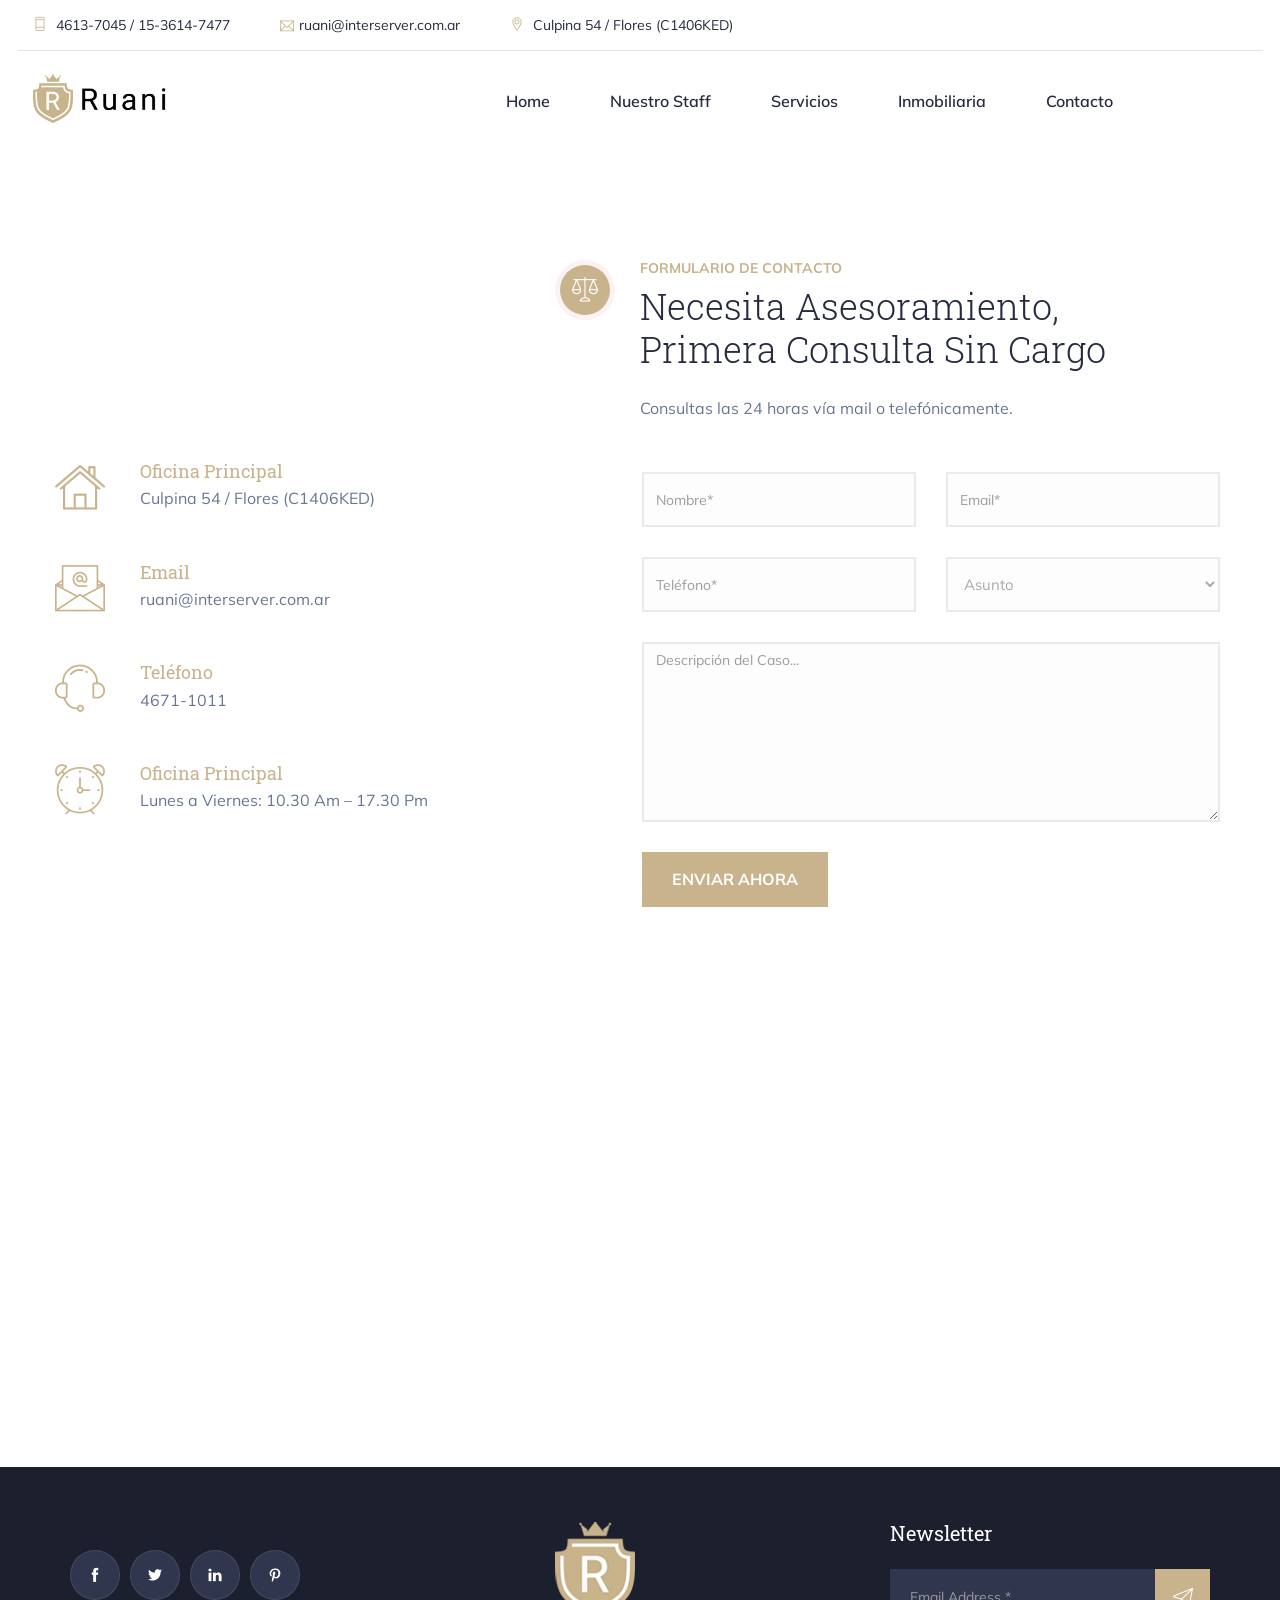
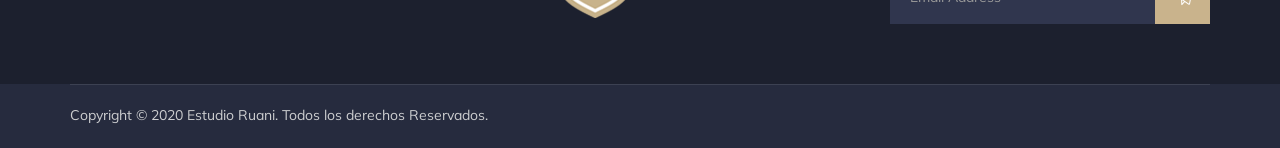
==== commit cebf0fb1: "Sync all HTML with live site and remove unused template files - Downloaded all 10 pages from estudio" ====
--- a/juristic/contacto.html
+++ b/juristic/contacto.html
@@ -55,8 +55,8 @@
                         <div class="col col-md-10">
                             <div class="contact-info">
                                 <ul class="clearfix">
-                                    <li><i class="ti-mobile"></i> 4671-1011 / 15-3614-7477</li>
-                                    <li><i class="ti-email"></i> info@estudioruani.com.ar</li>
+                                    <li><i class="ti-mobile"></i> 4613-7045 / 15-3614-7477</li>
+                                    <li><i class="ti-email"></i>ruani@interserver.com.ar</li>
                                     <li><i class="ti-location-pin"></i> Culpina 54 / Flores (C1406KED)</li>
                                 </ul>
                             </div>
@@ -126,7 +126,7 @@
                             <li>
                                 <i class="fi flaticon-email"></i>
                                 <h4>Email</h4>
-                                <p>info@estudioruani.com.ar</p>
+                                <p>ruani@interserver.com.ar</p>
                             </li>
                             <li>
                                 <i class="fi flaticon-support"></i>
@@ -153,8 +153,7 @@
                     </div>
 
                     <div class="contact-form">
-                        <form method="post" class="contact-validation-active" id="contact-form-main" name="contact-form-main" data-netlify="true">
-                            <input type="hidden" name="form-name" value="contact-form-main">
+                        <form name="contacto" method="post" class="contact-validation-active" id="contact-form-main" data-netlify="true">
                             <div>
                                 <input type="text" class="form-control" name="name" id="name" placeholder="Nombre*">
                             </div>
@@ -283,7 +282,7 @@
         var options = {
             whatsapp: "541136147477", // WhatsApp number
             company_logo_url: "//static.whatshelp.io/img/flag.png", // URL of company logo (png, jpg, gif)
-            call_to_action: "Envía WhatsApp", // Call to action
+            call_to_action: "Envía un WhatsApp", // Call to action
             position: "left", // Position may be 'right' or 'left'
         };
         var proto = document.location.protocol, host = "whatshelp.io", url = proto + "//static." + host;
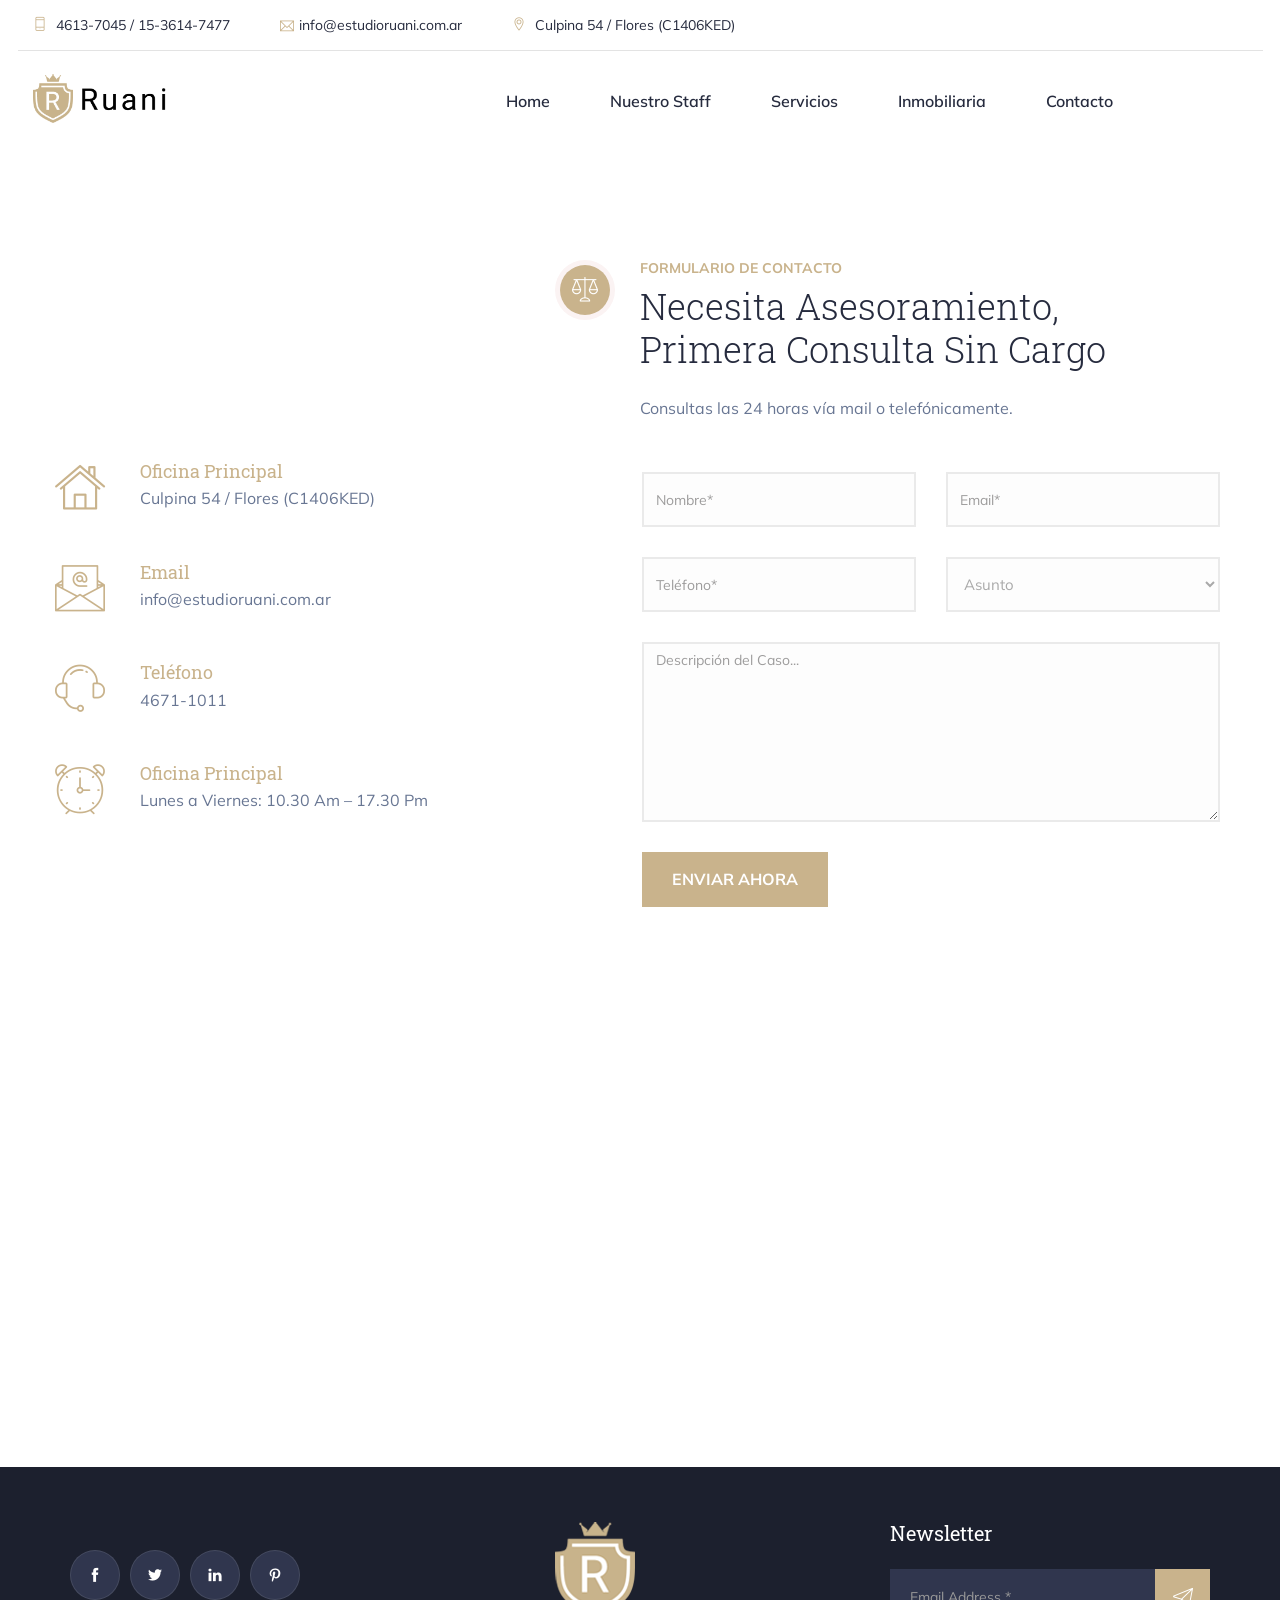
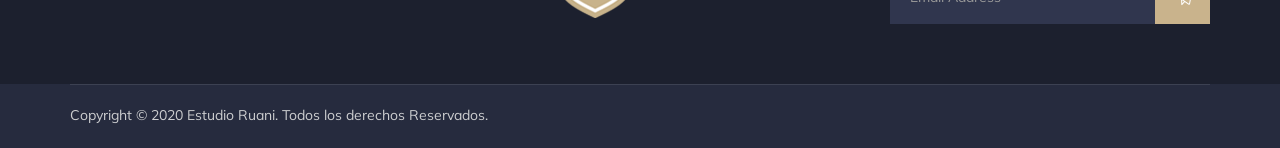
==== commit 617dea9f: "saque ruani interserver" ====
--- a/juristic/contacto.html
+++ b/juristic/contacto.html
@@ -56,7 +56,7 @@
                             <div class="contact-info">
                                 <ul class="clearfix">
                                     <li><i class="ti-mobile"></i> 4613-7045 / 15-3614-7477</li>
-                                    <li><i class="ti-email"></i>ruani@interserver.com.ar</li>
+                                    <li><i class="ti-email"></i>info@estudioruani.com.ar</li>
                                     <li><i class="ti-location-pin"></i> Culpina 54 / Flores (C1406KED)</li>
                                 </ul>
                             </div>
@@ -126,7 +126,7 @@
                             <li>
                                 <i class="fi flaticon-email"></i>
                                 <h4>Email</h4>
-                                <p>ruani@interserver.com.ar</p>
+                                <p>info@estudioruani.com.ar</p>
                             </li>
                             <li>
                                 <i class="fi flaticon-support"></i>
